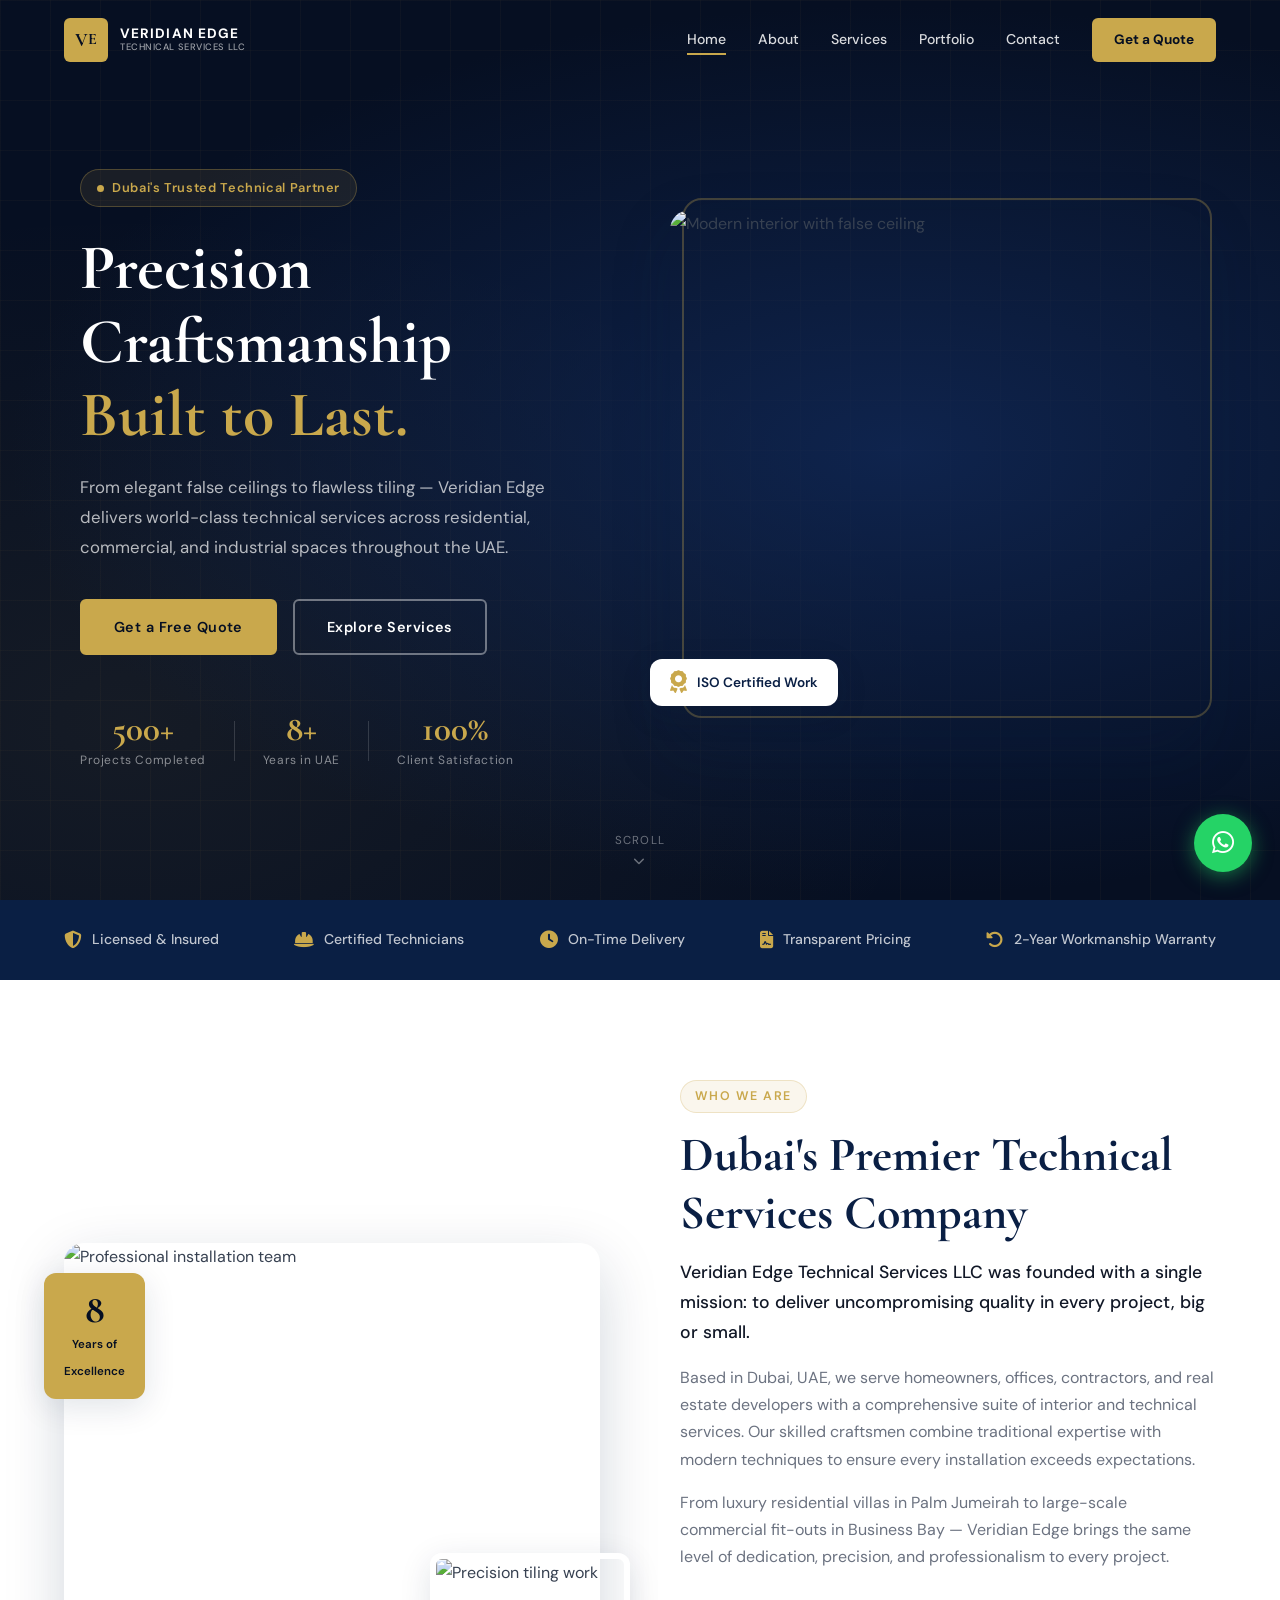
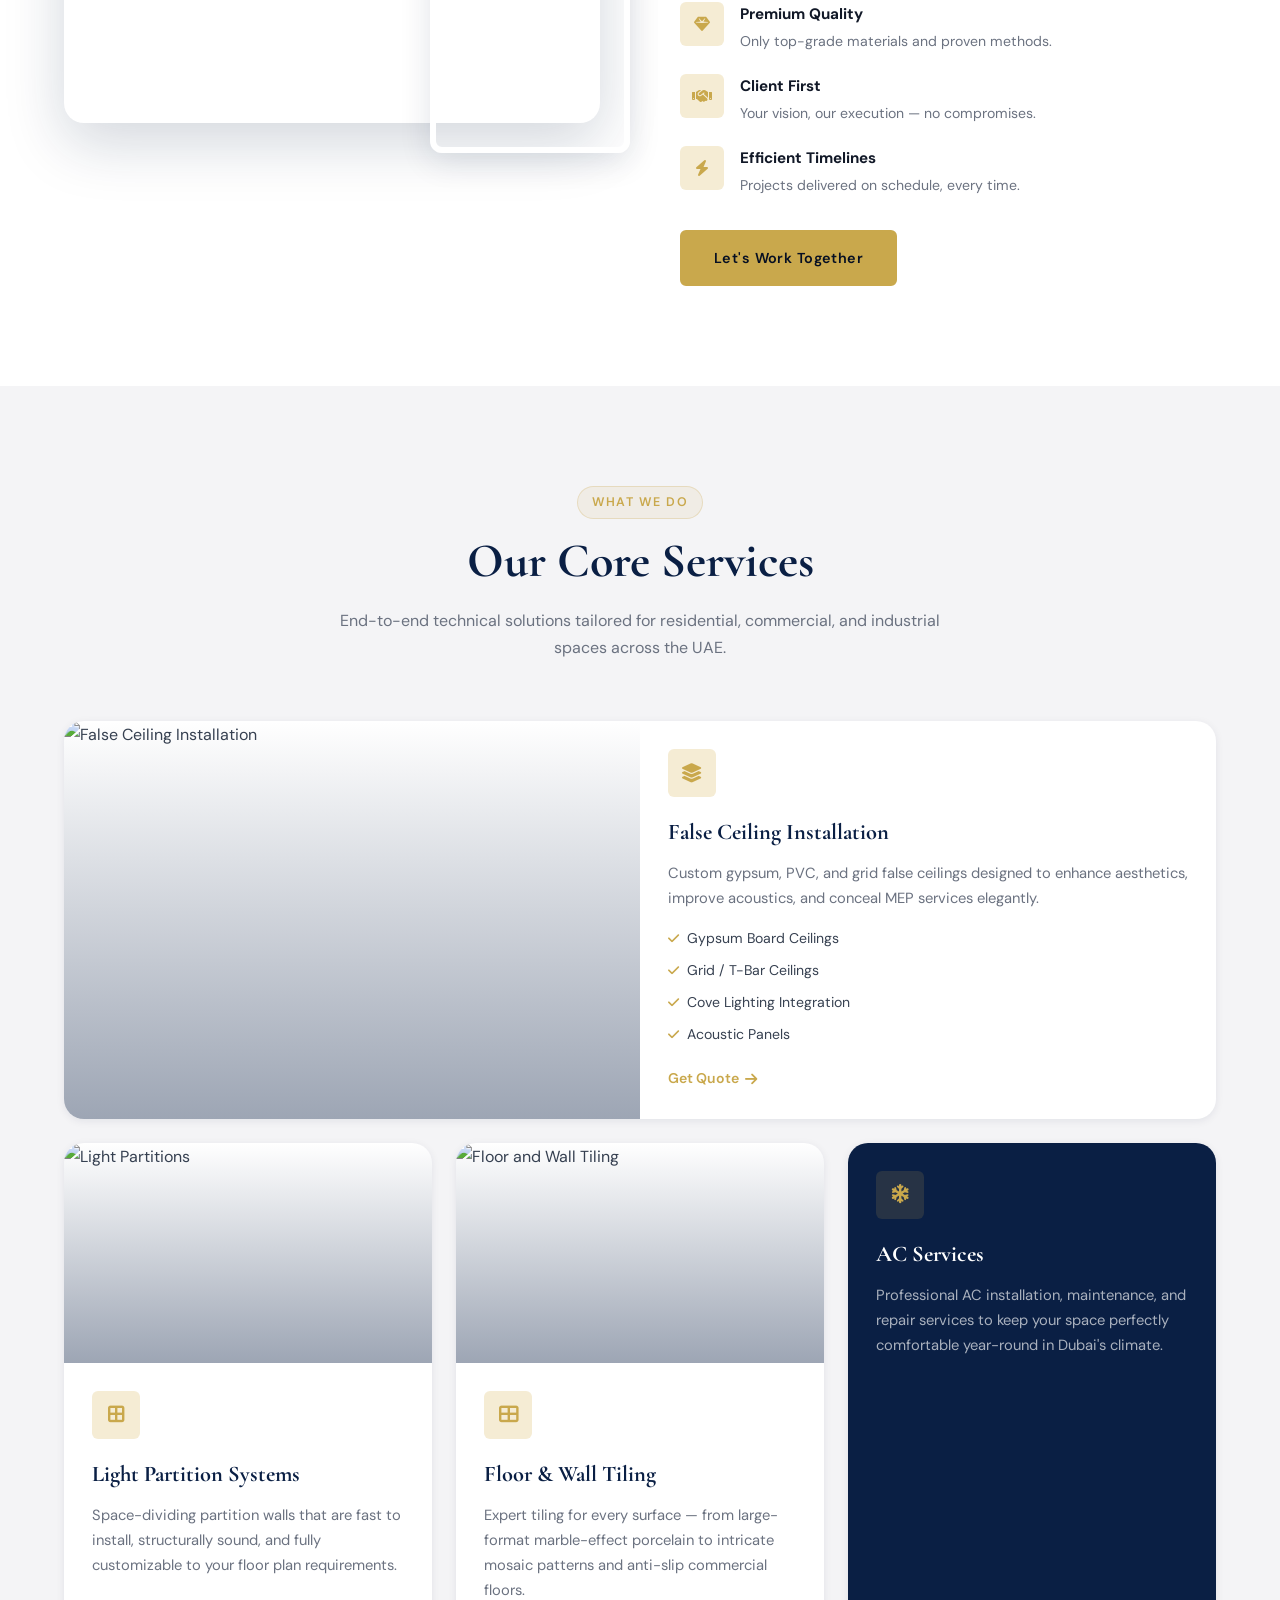
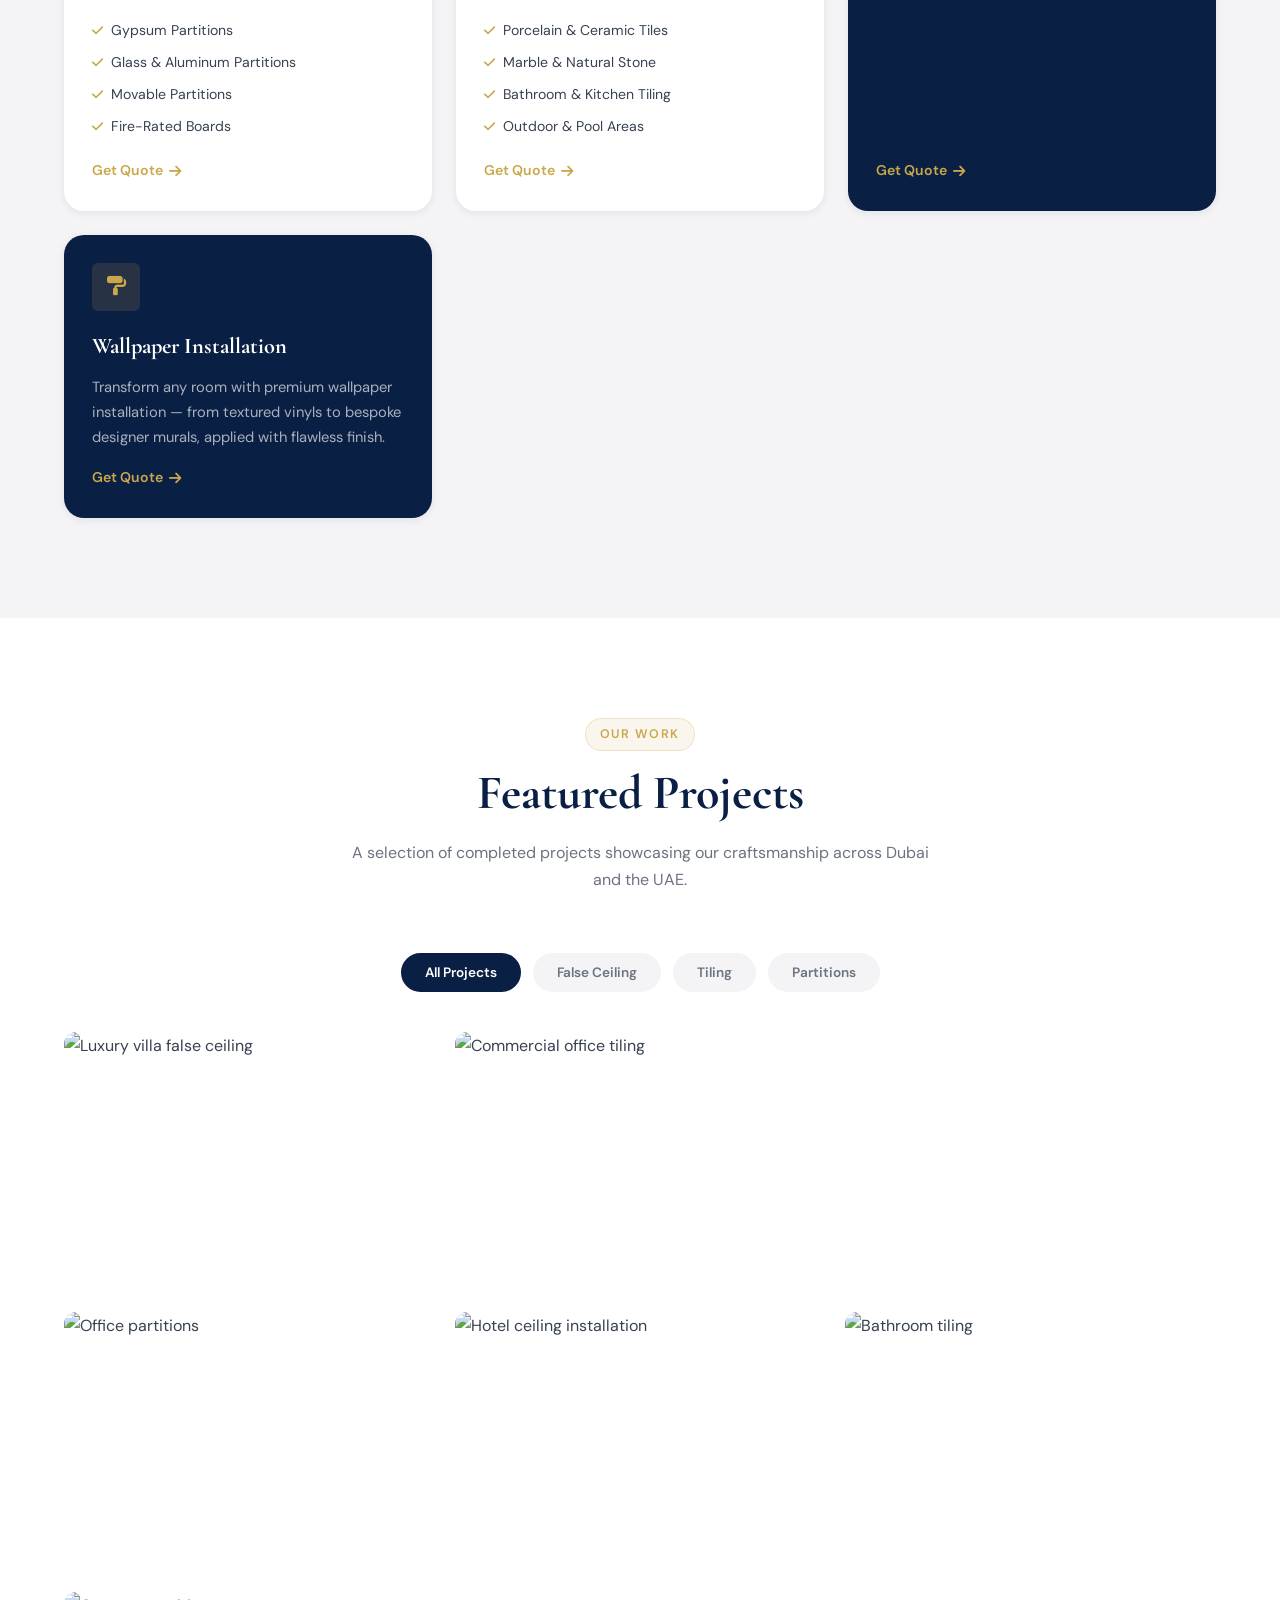
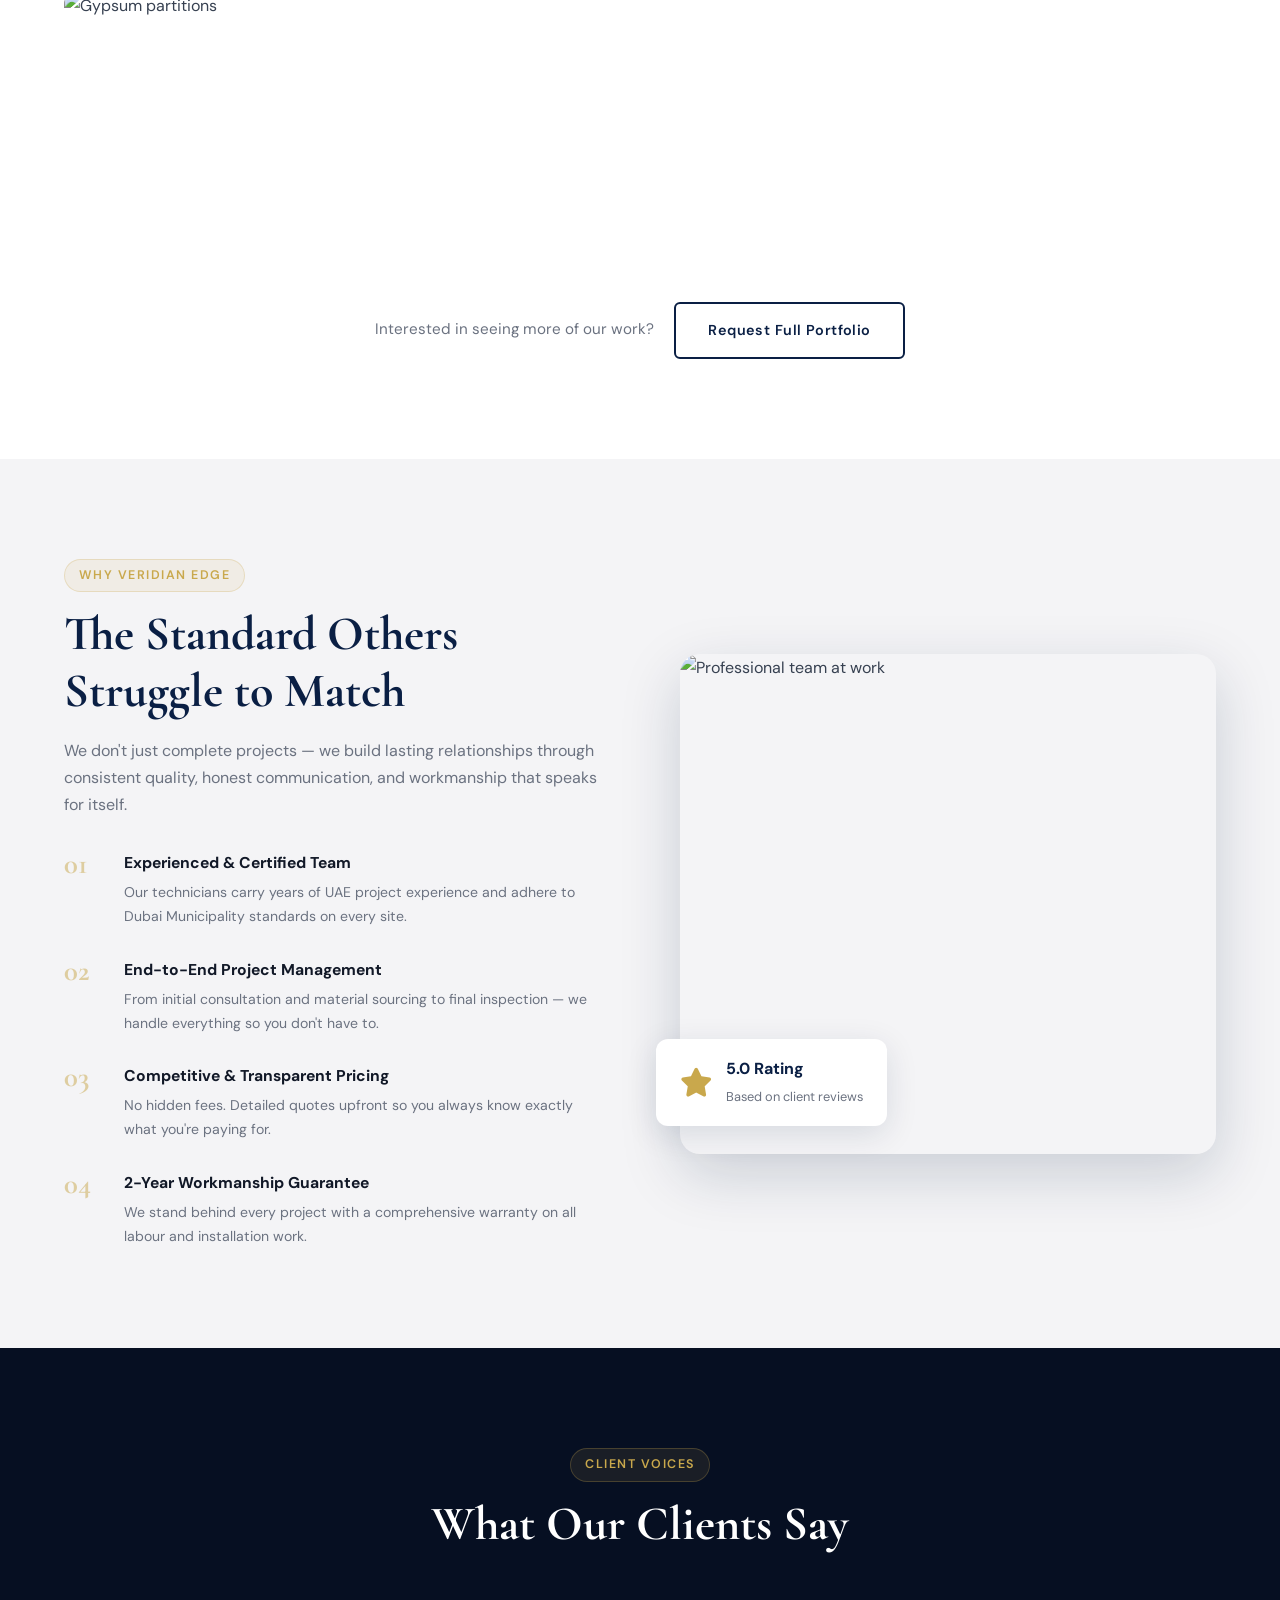
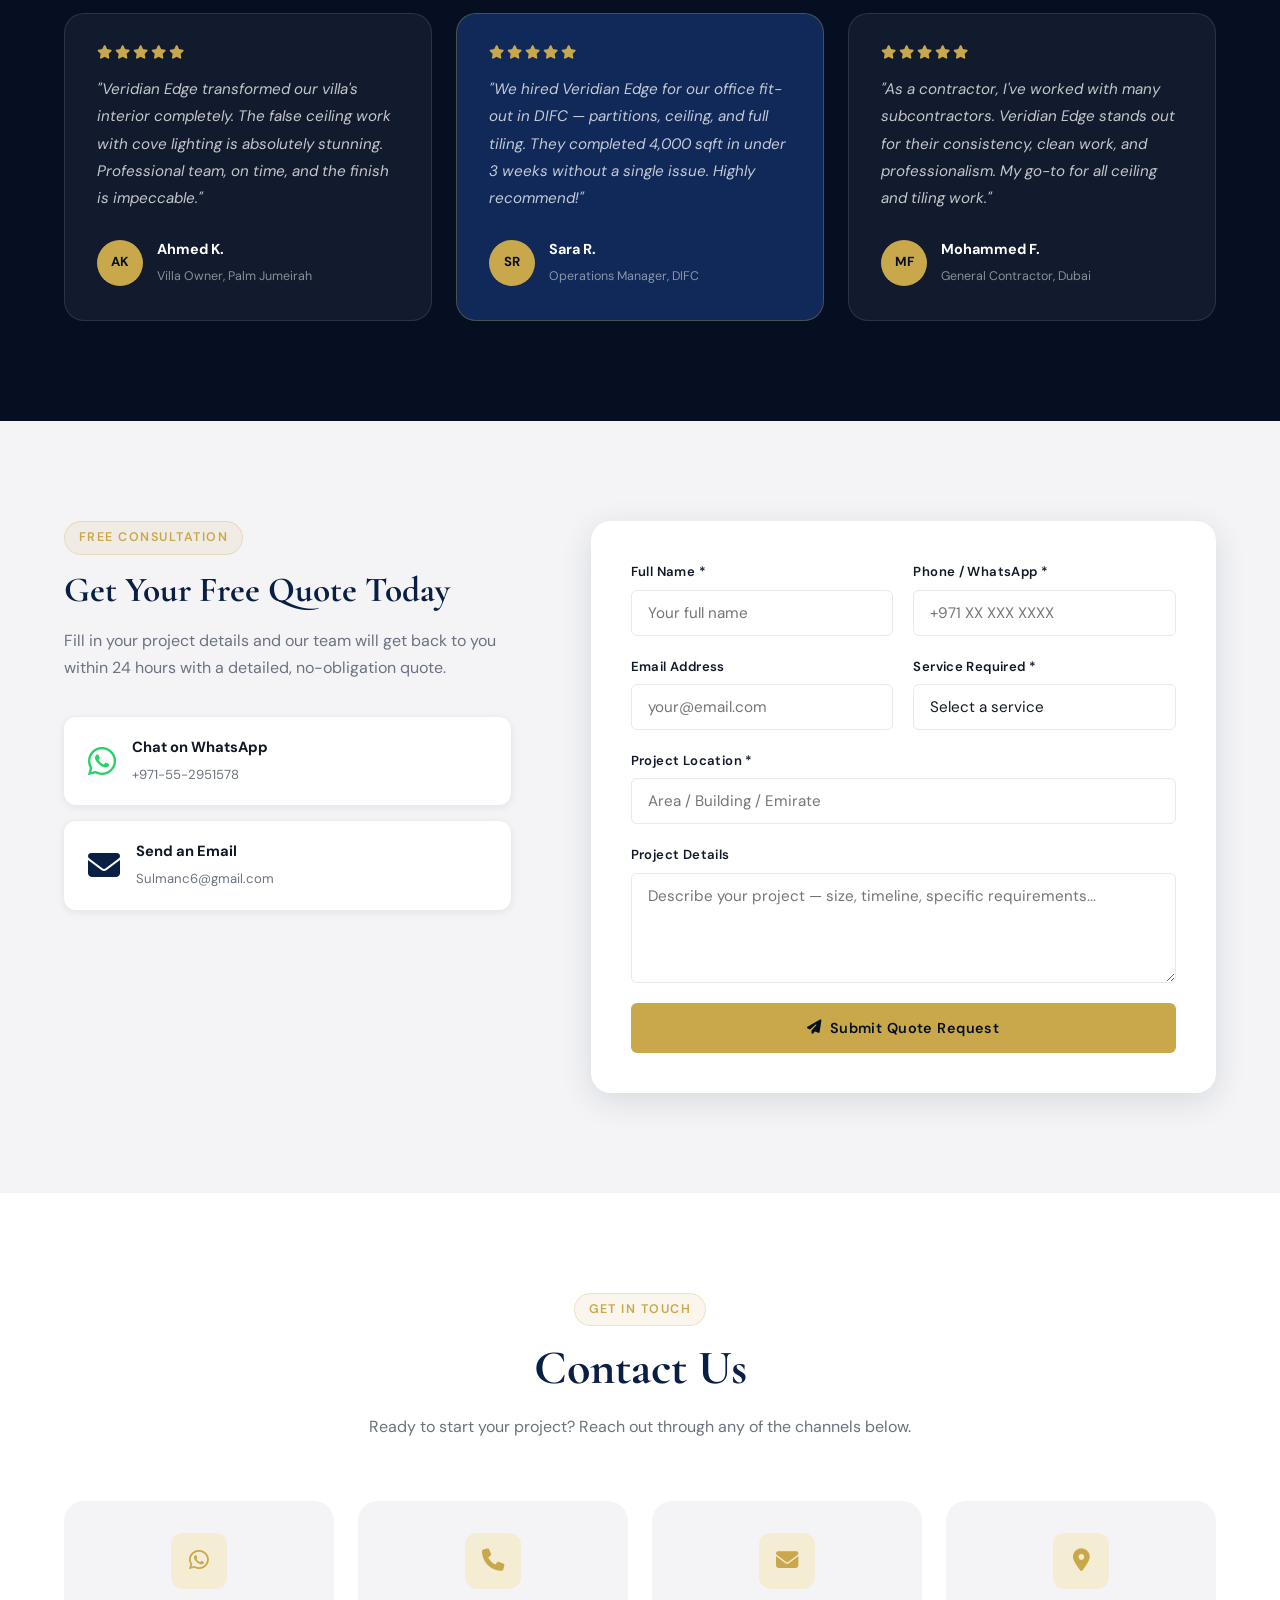
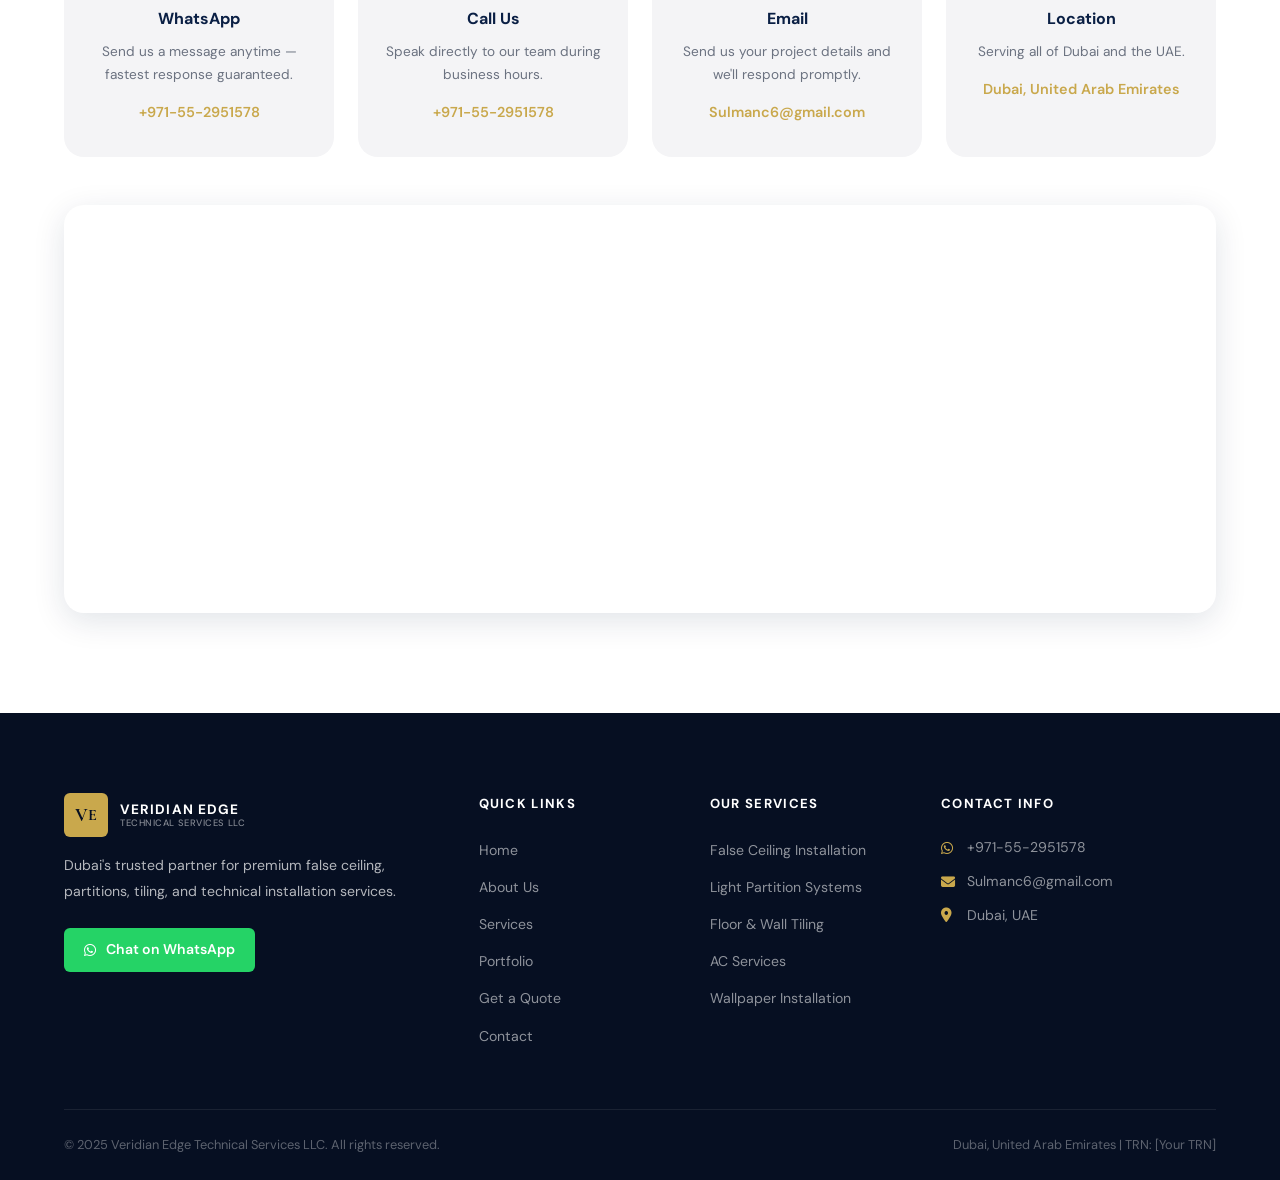
==== index.html @ e82ce611 "Add files via upload" ====
<!DOCTYPE html>
<html lang="en">
<head>
  <meta charset="UTF-8" />
  <meta name="viewport" content="width=device-width, initial-scale=1.0" />
  <meta name="description" content="Veridian Edge Technical Services LLC – Dubai's premier provider of false ceiling, light partitions, floor & wall tiling, AC, and wallpaper installation services." />
  <meta name="keywords" content="false ceiling Dubai, tiling works Dubai, partition installation UAE, technical services Dubai, interior fit-out Dubai" />
  <meta name="author" content="Veridian Edge Technical Services LLC" />
  <meta property="og:title" content="Veridian Edge Technical Services LLC – Dubai, UAE" />
  <meta property="og:description" content="Trusted technical services in Dubai – False Ceiling, Tiling, Partitions & More." />
  <meta property="og:type" content="website" />
  <meta property="og:url" content="https://veridianedgellc.com" />
  <title>Veridian Edge Technical Services LLC | Dubai, UAE</title>
  <link rel="stylesheet" href="style.css" />
  <link rel="preconnect" href="https://fonts.googleapis.com" />
  <link rel="preconnect" href="https://fonts.gstatic.com" crossorigin />
  <link href="https://fonts.googleapis.com/css2?family=Cormorant+Garamond:wght@400;500;600;700&family=DM+Sans:wght@300;400;500;600&display=swap" rel="stylesheet" />
  <link rel="stylesheet" href="https://cdnjs.cloudflare.com/ajax/libs/font-awesome/6.5.0/css/all.min.css" />
</head>
<body>

  <!-- ===== NAVIGATION ===== -->
  <header class="navbar" id="navbar">
    <div class="nav-container">
      <a href="#home" class="logo">
        <div class="logo-mark">
          <span class="logo-v">V</span><span class="logo-e">E</span>
        </div>
        <div class="logo-text">
          <span class="logo-name">VERIDIAN EDGE</span>
          <span class="logo-sub">TECHNICAL SERVICES LLC</span>
        </div>
      </a>
      <nav class="nav-links" id="navLinks">
        <a href="#home" class="nav-link active">Home</a>
        <a href="#about" class="nav-link">About</a>
        <a href="#services" class="nav-link">Services</a>
        <a href="#portfolio" class="nav-link">Portfolio</a>
        <a href="#contact" class="nav-link">Contact</a>
        <a href="#quote" class="nav-cta">Get a Quote</a>
      </nav>
      <button class="hamburger" id="hamburger" aria-label="Toggle menu">
        <span></span><span></span><span></span>
      </button>
    </div>
  </header>

  <!-- ===== HERO ===== -->
  <section class="hero" id="home">
    <div class="hero-bg">
      <div class="hero-grid"></div>
      <div class="hero-gradient"></div>
    </div>
    <div class="hero-content">
      <div class="hero-badge">
        <span class="badge-dot"></span>
        Dubai's Trusted Technical Partner
      </div>
      <h1 class="hero-title">
        Precision Craftsmanship<br />
        <span class="hero-accent">Built to Last.</span>
      </h1>
      <p class="hero-desc">
        From elegant false ceilings to flawless tiling — Veridian Edge delivers
        world-class technical services across residential, commercial, and
        industrial spaces throughout the UAE.
      </p>
      <div class="hero-actions">
        <a href="#quote" class="btn btn-primary">Get a Free Quote</a>
        <a href="#services" class="btn btn-outline">Explore Services</a>
      </div>
      <div class="hero-stats">
        <div class="stat">
          <span class="stat-number">500+</span>
          <span class="stat-label">Projects Completed</span>
        </div>
        <div class="stat-divider"></div>
        <div class="stat">
          <span class="stat-number">8+</span>
          <span class="stat-label">Years in UAE</span>
        </div>
        <div class="stat-divider"></div>
        <div class="stat">
          <span class="stat-number">100%</span>
          <span class="stat-label">Client Satisfaction</span>
        </div>
      </div>
    </div>
    <div class="hero-visual">
      <div class="hero-image-frame">
        <img src="https://images.unsplash.com/photo-1600607687920-4e2a09cf159d?w=800&q=80" alt="Modern interior with false ceiling" class="hero-img" />
        <div class="hero-img-badge">
          <i class="fas fa-award"></i>
          <span>ISO Certified Work</span>
        </div>
      </div>
    </div>
    <a href="#about" class="scroll-indicator">
      <span>Scroll</span>
      <i class="fas fa-chevron-down"></i>
    </a>
  </section>

  <!-- ===== TRUST BAR ===== -->
  <section class="trust-bar">
    <div class="container">
      <div class="trust-items">
        <div class="trust-item">
          <i class="fas fa-shield-halved"></i>
          <span>Licensed & Insured</span>
        </div>
        <div class="trust-item">
          <i class="fas fa-hard-hat"></i>
          <span>Certified Technicians</span>
        </div>
        <div class="trust-item">
          <i class="fas fa-clock"></i>
          <span>On-Time Delivery</span>
        </div>
        <div class="trust-item">
          <i class="fas fa-file-contract"></i>
          <span>Transparent Pricing</span>
        </div>
        <div class="trust-item">
          <i class="fas fa-rotate-left"></i>
          <span>2-Year Workmanship Warranty</span>
        </div>
      </div>
    </div>
  </section>

  <!-- ===== ABOUT ===== -->
  <section class="about section" id="about">
    <div class="container">
      <div class="about-grid">
        <div class="about-images">
          <div class="about-img-main">
            <img src="https://images.unsplash.com/photo-1581094794329-c8112a89af12?w=700&q=80" alt="Professional installation team" />
          </div>
          <div class="about-img-secondary">
            <img src="https://images.unsplash.com/photo-1556909114-f6e7ad7d3136?w=400&q=80" alt="Precision tiling work" />
          </div>
          <div class="about-experience-badge">
            <span class="exp-number">8</span>
            <span class="exp-text">Years of<br/>Excellence</span>
          </div>
        </div>
        <div class="about-content">
          <div class="section-tag">Who We Are</div>
          <h2 class="section-title">Dubai's Premier Technical Services Company</h2>
          <p class="about-lead">
            Veridian Edge Technical Services LLC was founded with a single mission: to deliver
            uncompromising quality in every project, big or small.
          </p>
          <p class="about-body">
            Based in Dubai, UAE, we serve homeowners, offices, contractors, and real estate
            developers with a comprehensive suite of interior and technical services. Our skilled
            craftsmen combine traditional expertise with modern techniques to ensure every
            installation exceeds expectations.
          </p>
          <p class="about-body">
            From luxury residential villas in Palm Jumeirah to large-scale commercial fit-outs
            in Business Bay — Veridian Edge brings the same level of dedication, precision,
            and professionalism to every project.
          </p>
          <div class="about-values">
            <div class="value-item">
              <div class="value-icon"><i class="fas fa-gem"></i></div>
              <div>
                <strong>Premium Quality</strong>
                <p>Only top-grade materials and proven methods.</p>
              </div>
            </div>
            <div class="value-item">
              <div class="value-icon"><i class="fas fa-handshake"></i></div>
              <div>
                <strong>Client First</strong>
                <p>Your vision, our execution — no compromises.</p>
              </div>
            </div>
            <div class="value-item">
              <div class="value-icon"><i class="fas fa-bolt"></i></div>
              <div>
                <strong>Efficient Timelines</strong>
                <p>Projects delivered on schedule, every time.</p>
              </div>
            </div>
          </div>
          <a href="#contact" class="btn btn-primary">Let's Work Together</a>
        </div>
      </div>
    </div>
  </section>

  <!-- ===== SERVICES ===== -->
  <section class="services section" id="services">
    <div class="container">
      <div class="section-header">
        <div class="section-tag">What We Do</div>
        <h2 class="section-title">Our Core Services</h2>
        <p class="section-sub">End-to-end technical solutions tailored for residential, commercial, and industrial spaces across the UAE.</p>
      </div>
      <div class="services-grid">

        <div class="service-card service-card--featured">
          <div class="service-img">
            <img src="https://images.unsplash.com/photo-1631049307264-da0ec9d70304?w=600&q=80" alt="False Ceiling Installation" />
            <div class="service-overlay"></div>
          </div>
          <div class="service-body">
            <div class="service-icon"><i class="fas fa-layer-group"></i></div>
            <h3>False Ceiling Installation</h3>
            <p>Custom gypsum, PVC, and grid false ceilings designed to enhance aesthetics, improve acoustics, and conceal MEP services elegantly.</p>
            <ul class="service-features">
              <li><i class="fas fa-check"></i> Gypsum Board Ceilings</li>
              <li><i class="fas fa-check"></i> Grid / T-Bar Ceilings</li>
              <li><i class="fas fa-check"></i> Cove Lighting Integration</li>
              <li><i class="fas fa-check"></i> Acoustic Panels</li>
            </ul>
            <a href="#quote" class="service-link">Get Quote <i class="fas fa-arrow-right"></i></a>
          </div>
        </div>

        <div class="service-card">
          <div class="service-img">
            <img src="https://images.unsplash.com/photo-1558618666-fcd25c85cd64?w=600&q=80" alt="Light Partitions" />
            <div class="service-overlay"></div>
          </div>
          <div class="service-body">
            <div class="service-icon"><i class="fas fa-border-all"></i></div>
            <h3>Light Partition Systems</h3>
            <p>Space-dividing partition walls that are fast to install, structurally sound, and fully customizable to your floor plan requirements.</p>
            <ul class="service-features">
              <li><i class="fas fa-check"></i> Gypsum Partitions</li>
              <li><i class="fas fa-check"></i> Glass & Aluminum Partitions</li>
              <li><i class="fas fa-check"></i> Movable Partitions</li>
              <li><i class="fas fa-check"></i> Fire-Rated Boards</li>
            </ul>
            <a href="#quote" class="service-link">Get Quote <i class="fas fa-arrow-right"></i></a>
          </div>
        </div>

        <div class="service-card">
          <div class="service-img">
            <img src="https://images.unsplash.com/photo-1584622650111-993a426fbf0a?w=600&q=80" alt="Floor and Wall Tiling" />
            <div class="service-overlay"></div>
          </div>
          <div class="service-body">
            <div class="service-icon"><i class="fas fa-th-large"></i></div>
            <h3>Floor & Wall Tiling</h3>
            <p>Expert tiling for every surface — from large-format marble-effect porcelain to intricate mosaic patterns and anti-slip commercial floors.</p>
            <ul class="service-features">
              <li><i class="fas fa-check"></i> Porcelain & Ceramic Tiles</li>
              <li><i class="fas fa-check"></i> Marble & Natural Stone</li>
              <li><i class="fas fa-check"></i> Bathroom & Kitchen Tiling</li>
              <li><i class="fas fa-check"></i> Outdoor & Pool Areas</li>
            </ul>
            <a href="#quote" class="service-link">Get Quote <i class="fas fa-arrow-right"></i></a>
          </div>
        </div>

        <div class="service-card service-card--secondary">
          <div class="service-body service-body--compact">
            <div class="service-icon"><i class="fas fa-snowflake"></i></div>
            <h3>AC Services</h3>
            <p>Professional AC installation, maintenance, and repair services to keep your space perfectly comfortable year-round in Dubai's climate.</p>
            <a href="#quote" class="service-link">Get Quote <i class="fas fa-arrow-right"></i></a>
          </div>
        </div>

        <div class="service-card service-card--secondary">
          <div class="service-body service-body--compact">
            <div class="service-icon"><i class="fas fa-paint-roller"></i></div>
            <h3>Wallpaper Installation</h3>
            <p>Transform any room with premium wallpaper installation — from textured vinyls to bespoke designer murals, applied with flawless finish.</p>
            <a href="#quote" class="service-link">Get Quote <i class="fas fa-arrow-right"></i></a>
          </div>
        </div>

      </div>
    </div>
  </section>

  <!-- ===== PORTFOLIO ===== -->
  <section class="portfolio section" id="portfolio">
    <div class="container">
      <div class="section-header">
        <div class="section-tag">Our Work</div>
        <h2 class="section-title">Featured Projects</h2>
        <p class="section-sub">A selection of completed projects showcasing our craftsmanship across Dubai and the UAE.</p>
      </div>
      <div class="portfolio-filter">
        <button class="filter-btn active" data-filter="all">All Projects</button>
        <button class="filter-btn" data-filter="ceiling">False Ceiling</button>
        <button class="filter-btn" data-filter="tiling">Tiling</button>
        <button class="filter-btn" data-filter="partition">Partitions</button>
      </div>
      <div class="portfolio-grid" id="portfolioGrid">
        <div class="portfolio-item" data-category="ceiling">
          <img src="https://images.unsplash.com/photo-1600210492493-0946911123ea?w=600&q=80" alt="Luxury villa false ceiling" />
          <div class="portfolio-overlay">
            <div class="portfolio-info">
              <span class="portfolio-tag">False Ceiling</span>
              <h4>Luxury Villa – Palm Jumeirah</h4>
              <p>Cove lighting gypsum ceiling with LED integration</p>
            </div>
          </div>
        </div>
        <div class="portfolio-item portfolio-item--wide" data-category="tiling">
          <img src="https://images.unsplash.com/photo-1556909114-f6e7ad7d3136?w=800&q=80" alt="Commercial office tiling" />
          <div class="portfolio-overlay">
            <div class="portfolio-info">
              <span class="portfolio-tag">Floor Tiling</span>
              <h4>Corporate HQ – Business Bay</h4>
              <p>Large-format porcelain floor installation, 3,200 sqft</p>
            </div>
          </div>
        </div>
        <div class="portfolio-item" data-category="partition">
          <img src="https://images.unsplash.com/photo-1497366216548-37526070297c?w=600&q=80" alt="Office partitions" />
          <div class="portfolio-overlay">
            <div class="portfolio-info">
              <span class="portfolio-tag">Partitions</span>
              <h4>Open Plan Office – DIFC</h4>
              <p>Glass & aluminum modular partition system</p>
            </div>
          </div>
        </div>
        <div class="portfolio-item" data-category="ceiling">
          <img src="https://images.unsplash.com/photo-1560448204-603b3fc33ddc?w=600&q=80" alt="Hotel ceiling installation" />
          <div class="portfolio-overlay">
            <div class="portfolio-info">
              <span class="portfolio-tag">False Ceiling</span>
              <h4>Boutique Hotel – Downtown Dubai</h4>
              <p>Suspended grid ceiling with recessed lighting</p>
            </div>
          </div>
        </div>
        <div class="portfolio-item" data-category="tiling">
          <img src="https://images.unsplash.com/photo-1552321554-5fefe8c9ef14?w=600&q=80" alt="Bathroom tiling" />
          <div class="portfolio-overlay">
            <div class="portfolio-info">
              <span class="portfolio-tag">Wall Tiling</span>
              <h4>Master Bathroom – Jumeirah</h4>
              <p>Italian marble-effect wall and floor tiles</p>
            </div>
          </div>
        </div>
        <div class="portfolio-item" data-category="partition">
          <img src="https://images.unsplash.com/photo-1524758631624-e2822e304c36?w=600&q=80" alt="Gypsum partitions" />
          <div class="portfolio-overlay">
            <div class="portfolio-info">
              <span class="portfolio-tag">Partitions</span>
              <h4>Medical Center – Deira</h4>
              <p>Fire-rated gypsum partition rooms</p>
            </div>
          </div>
        </div>
      </div>
      <div class="portfolio-cta">
        <p>Interested in seeing more of our work?</p>
        <a href="#contact" class="btn btn-outline">Request Full Portfolio</a>
      </div>
    </div>
  </section>

  <!-- ===== WHY CHOOSE US ===== -->
  <section class="why-us section">
    <div class="container">
      <div class="why-us-inner">
        <div class="why-us-content">
          <div class="section-tag">Why Veridian Edge</div>
          <h2 class="section-title">The Standard Others<br/>Struggle to Match</h2>
          <p>We don't just complete projects — we build lasting relationships through consistent quality, honest communication, and workmanship that speaks for itself.</p>
          <div class="why-list">
            <div class="why-item">
              <div class="why-num">01</div>
              <div>
                <h4>Experienced & Certified Team</h4>
                <p>Our technicians carry years of UAE project experience and adhere to Dubai Municipality standards on every site.</p>
              </div>
            </div>
            <div class="why-item">
              <div class="why-num">02</div>
              <div>
                <h4>End-to-End Project Management</h4>
                <p>From initial consultation and material sourcing to final inspection — we handle everything so you don't have to.</p>
              </div>
            </div>
            <div class="why-item">
              <div class="why-num">03</div>
              <div>
                <h4>Competitive & Transparent Pricing</h4>
                <p>No hidden fees. Detailed quotes upfront so you always know exactly what you're paying for.</p>
              </div>
            </div>
            <div class="why-item">
              <div class="why-num">04</div>
              <div>
                <h4>2-Year Workmanship Guarantee</h4>
                <p>We stand behind every project with a comprehensive warranty on all labour and installation work.</p>
              </div>
            </div>
          </div>
        </div>
        <div class="why-us-visual">
          <img src="https://images.unsplash.com/photo-1504307651254-35680f356dfd?w=700&q=80" alt="Professional team at work" />
          <div class="why-us-card">
            <i class="fas fa-star"></i>
            <div>
              <strong>5.0 Rating</strong>
              <span>Based on client reviews</span>
            </div>
          </div>
        </div>
      </div>
    </div>
  </section>

  <!-- ===== TESTIMONIALS ===== -->
  <section class="testimonials section">
    <div class="container">
      <div class="section-header">
        <div class="section-tag">Client Voices</div>
        <h2 class="section-title">What Our Clients Say</h2>
      </div>
      <div class="testimonials-grid">
        <div class="testimonial-card">
          <div class="testimonial-stars">
            <i class="fas fa-star"></i><i class="fas fa-star"></i><i class="fas fa-star"></i><i class="fas fa-star"></i><i class="fas fa-star"></i>
          </div>
          <p>"Veridian Edge transformed our villa's interior completely. The false ceiling work with cove lighting is absolutely stunning. Professional team, on time, and the finish is impeccable."</p>
          <div class="testimonial-author">
            <div class="author-avatar">AK</div>
            <div>
              <strong>Ahmed K.</strong>
              <span>Villa Owner, Palm Jumeirah</span>
            </div>
          </div>
        </div>
        <div class="testimonial-card testimonial-card--featured">
          <div class="testimonial-stars">
            <i class="fas fa-star"></i><i class="fas fa-star"></i><i class="fas fa-star"></i><i class="fas fa-star"></i><i class="fas fa-star"></i>
          </div>
          <p>"We hired Veridian Edge for our office fit-out in DIFC — partitions, ceiling, and full tiling. They completed 4,000 sqft in under 3 weeks without a single issue. Highly recommend!"</p>
          <div class="testimonial-author">
            <div class="author-avatar">SR</div>
            <div>
              <strong>Sara R.</strong>
              <span>Operations Manager, DIFC</span>
            </div>
          </div>
        </div>
        <div class="testimonial-card">
          <div class="testimonial-stars">
            <i class="fas fa-star"></i><i class="fas fa-star"></i><i class="fas fa-star"></i><i class="fas fa-star"></i><i class="fas fa-star"></i>
          </div>
          <p>"As a contractor, I've worked with many subcontractors. Veridian Edge stands out for their consistency, clean work, and professionalism. My go-to for all ceiling and tiling work."</p>
          <div class="testimonial-author">
            <div class="author-avatar">MF</div>
            <div>
              <strong>Mohammed F.</strong>
              <span>General Contractor, Dubai</span>
            </div>
          </div>
        </div>
      </div>
    </div>
  </section>

  <!-- ===== GET A QUOTE ===== -->
  <section class="quote-section section" id="quote">
    <div class="container">
      <div class="quote-inner">
        <div class="quote-content">
          <div class="section-tag">Free Consultation</div>
          <h2 class="section-title">Get Your Free Quote Today</h2>
          <p>Fill in your project details and our team will get back to you within 24 hours with a detailed, no-obligation quote.</p>
          <div class="quote-contact-options">
            <a href="https://wa.me/971552951578" target="_blank" class="whatsapp-cta">
              <i class="fab fa-whatsapp"></i>
              <div>
                <strong>Chat on WhatsApp</strong>
                <span>+971-55-2951578</span>
              </div>
            </a>
            <a href="mailto:Sulmanc6@gmail.com" class="email-cta">
              <i class="fas fa-envelope"></i>
              <div>
                <strong>Send an Email</strong>
                <span>Sulmanc6@gmail.com</span>
              </div>
            </a>
          </div>
        </div>
        <div class="quote-form-wrap">
          <form class="quote-form" id="quoteForm" onsubmit="submitForm(event)">
            <div class="form-row">
              <div class="form-group">
                <label for="fname">Full Name *</label>
                <input type="text" id="fname" name="name" placeholder="Your full name" required />
              </div>
              <div class="form-group">
                <label for="fphone">Phone / WhatsApp *</label>
                <input type="tel" id="fphone" name="phone" placeholder="+971 XX XXX XXXX" required />
              </div>
            </div>
            <div class="form-row">
              <div class="form-group">
                <label for="femail">Email Address</label>
                <input type="email" id="femail" name="email" placeholder="your@email.com" />
              </div>
              <div class="form-group">
                <label for="fservice">Service Required *</label>
                <select id="fservice" name="service" required>
                  <option value="" disabled selected>Select a service</option>
                  <option>False Ceiling Installation</option>
                  <option>Light Partition Systems</option>
                  <option>Floor & Wall Tiling</option>
                  <option>AC Services</option>
                  <option>Wallpaper Installation</option>
                  <option>Multiple Services</option>
                </select>
              </div>
            </div>
            <div class="form-group">
              <label for="flocation">Project Location *</label>
              <input type="text" id="flocation" name="location" placeholder="Area / Building / Emirate" required />
            </div>
            <div class="form-group">
              <label for="fmessage">Project Details</label>
              <textarea id="fmessage" name="message" rows="4" placeholder="Describe your project — size, timeline, specific requirements..."></textarea>
            </div>
            <button type="submit" class="btn btn-primary btn-full">
              <i class="fas fa-paper-plane"></i> Submit Quote Request
            </button>
            <div id="formSuccess" class="form-success" style="display:none;">
              <i class="fas fa-circle-check"></i> Thank you! We'll contact you within 24 hours.
            </div>
          </form>
        </div>
      </div>
    </div>
  </section>

  <!-- ===== CONTACT ===== -->
  <section class="contact section" id="contact">
    <div class="container">
      <div class="section-header">
        <div class="section-tag">Get In Touch</div>
        <h2 class="section-title">Contact Us</h2>
        <p class="section-sub">Ready to start your project? Reach out through any of the channels below.</p>
      </div>
      <div class="contact-grid">
        <div class="contact-card">
          <div class="contact-icon"><i class="fab fa-whatsapp"></i></div>
          <h4>WhatsApp</h4>
          <p>Send us a message anytime — fastest response guaranteed.</p>
          <a href="https://wa.me/971552951578" target="_blank" class="contact-link">+971-55-2951578</a>
        </div>
        <div class="contact-card">
          <div class="contact-icon"><i class="fas fa-phone"></i></div>
          <h4>Call Us</h4>
          <p>Speak directly to our team during business hours.</p>
          <a href="tel:+971552951578" class="contact-link">+971-55-2951578</a>
        </div>
        <div class="contact-card">
          <div class="contact-icon"><i class="fas fa-envelope"></i></div>
          <h4>Email</h4>
          <p>Send us your project details and we'll respond promptly.</p>
          <a href="mailto:Sulmanc6@gmail.com" class="contact-link">Sulmanc6@gmail.com</a>
        </div>
        <div class="contact-card">
          <div class="contact-icon"><i class="fas fa-location-dot"></i></div>
          <h4>Location</h4>
          <p>Serving all of Dubai and the UAE.</p>
          <span class="contact-link">Dubai, United Arab Emirates</span>
        </div>
      </div>
      <div class="map-container">
        <iframe
          src="https://www.google.com/maps/embed?pb=!1m18!1m12!1m3!1d462560.30188737885!2d54.89776255548584!3d25.07575920248363!2m3!1f0!2f0!3f0!3m2!1i1024!2i768!4f13.1!3m3!1m2!1s0x3e5f43496ad9c645%3A0xbde66e5084295162!2sDubai%20-%20United%20Arab%20Emirates!5e0!3m2!1sen!2sae!4v1710000000000!5m2!1sen!2sae"
          width="100%" height="400" style="border:0;" allowfullscreen="" loading="lazy"
          referrerpolicy="no-referrer-when-downgrade" title="Dubai UAE Map">
        </iframe>
      </div>
    </div>
  </section>

  <!-- ===== FOOTER ===== -->
  <footer class="footer">
    <div class="container">
      <div class="footer-grid">
        <div class="footer-brand">
          <a href="#home" class="logo logo--footer">
            <div class="logo-mark">
              <span class="logo-v">V</span><span class="logo-e">E</span>
            </div>
            <div class="logo-text">
              <span class="logo-name">VERIDIAN EDGE</span>
              <span class="logo-sub">TECHNICAL SERVICES LLC</span>
            </div>
          </a>
          <p>Dubai's trusted partner for premium false ceiling, partitions, tiling, and technical installation services.</p>
          <a href="https://wa.me/971552951578" target="_blank" class="footer-whatsapp">
            <i class="fab fa-whatsapp"></i> Chat on WhatsApp
          </a>
        </div>
        <div class="footer-col">
          <h5>Quick Links</h5>
          <ul>
            <li><a href="#home">Home</a></li>
            <li><a href="#about">About Us</a></li>
            <li><a href="#services">Services</a></li>
            <li><a href="#portfolio">Portfolio</a></li>
            <li><a href="#quote">Get a Quote</a></li>
            <li><a href="#contact">Contact</a></li>
          </ul>
        </div>
        <div class="footer-col">
          <h5>Our Services</h5>
          <ul>
            <li><a href="#services">False Ceiling Installation</a></li>
            <li><a href="#services">Light Partition Systems</a></li>
            <li><a href="#services">Floor & Wall Tiling</a></li>
            <li><a href="#services">AC Services</a></li>
            <li><a href="#services">Wallpaper Installation</a></li>
          </ul>
        </div>
        <div class="footer-col">
          <h5>Contact Info</h5>
          <ul class="footer-contact">
            <li><i class="fab fa-whatsapp"></i> <a href="https://wa.me/971552951578">+971-55-2951578</a></li>
            <li><i class="fas fa-envelope"></i> <a href="mailto:Sulmanc6@gmail.com">Sulmanc6@gmail.com</a></li>
            <li><i class="fas fa-location-dot"></i> Dubai, UAE</li>
          </ul>
        </div>
      </div>
      <div class="footer-bottom">
        <p>&copy; 2025 Veridian Edge Technical Services LLC. All rights reserved.</p>
        <p>Dubai, United Arab Emirates | TRN: [Your TRN]</p>
      </div>
    </div>
  </footer>

  <!-- ===== WHATSAPP FLOAT ===== -->
  <a href="https://wa.me/971552951578" target="_blank" class="whatsapp-float" aria-label="Chat on WhatsApp">
    <i class="fab fa-whatsapp"></i>
    <span class="whatsapp-tooltip">Chat with us!</span>
  </a>

  <!-- ===== BACK TO TOP ===== -->
  <button class="back-to-top" id="backToTop" aria-label="Back to top">
    <i class="fas fa-chevron-up"></i>
  </button>

  <script src="script.js"></script>
</body>
</html>
---- style.css ----
/* ============================================================
   VERIDIAN EDGE TECHNICAL SERVICES LLC
   Style Sheet — Modern Corporate, Navy + Gold, Dubai UAE
   ============================================================ */

/* ===== CSS VARIABLES ===== */
:root {
  --navy:        #0A1F44;
  --navy-deep:   #060f22;
  --navy-mid:    #112958;
  --gold:        #C9A84C;
  --gold-light:  #e2c06e;
  --gold-pale:   #f5ecd4;
  --white:       #FFFFFF;
  --grey-light:  #F4F4F6;
  --grey-mid:    #E8E8EE;
  --grey-text:   #6B7280;
  --body-text:   #374151;
  --dark-text:   #111827;
  --shadow-sm:   0 2px 8px rgba(10,31,68,0.08);
  --shadow-md:   0 8px 32px rgba(10,31,68,0.12);
  --shadow-lg:   0 20px 60px rgba(10,31,68,0.18);
  --radius-sm:   6px;
  --radius-md:   12px;
  --radius-lg:   20px;
  --transition:  0.3s ease;
  --font-display: 'Cormorant Garamond', Georgia, serif;
  --font-body:   'DM Sans', system-ui, sans-serif;
}

/* ===== RESET & BASE ===== */
*, *::before, *::after { box-sizing: border-box; margin: 0; padding: 0; }
html { scroll-behavior: smooth; font-size: 16px; }
body {
  font-family: var(--font-body);
  color: var(--body-text);
  background: var(--white);
  line-height: 1.7;
  overflow-x: hidden;
}
img { display: block; width: 100%; height: 100%; object-fit: cover; }
a { text-decoration: none; color: inherit; }
ul { list-style: none; }
button { cursor: pointer; border: none; background: none; font-family: var(--font-body); }
input, select, textarea {
  font-family: var(--font-body);
  width: 100%;
  font-size: 0.95rem;
}

/* ===== LAYOUT HELPERS ===== */
.container { max-width: 1200px; margin: 0 auto; padding: 0 24px; }
.section { padding: 100px 0; }
.section-header { text-align: center; margin-bottom: 60px; }
.section-tag {
  display: inline-block;
  font-size: 0.78rem;
  font-weight: 600;
  letter-spacing: 0.12em;
  text-transform: uppercase;
  color: var(--gold);
  background: rgba(201,168,76,0.1);
  border: 1px solid rgba(201,168,76,0.25);
  padding: 5px 14px;
  border-radius: 20px;
  margin-bottom: 14px;
}
.section-title {
  font-family: var(--font-display);
  font-size: clamp(2rem, 4vw, 3rem);
  font-weight: 700;
  color: var(--navy);
  line-height: 1.2;
  margin-bottom: 16px;
}
.section-sub {
  max-width: 600px;
  margin: 0 auto;
  color: var(--grey-text);
  font-size: 1rem;
}

/* ===== BUTTONS ===== */
.btn {
  display: inline-flex;
  align-items: center;
  gap: 8px;
  padding: 14px 32px;
  border-radius: var(--radius-sm);
  font-size: 0.9rem;
  font-weight: 600;
  letter-spacing: 0.03em;
  transition: all var(--transition);
  white-space: nowrap;
}
.btn-primary {
  background: var(--gold);
  color: var(--navy-deep);
  border: 2px solid var(--gold);
}
.btn-primary:hover {
  background: var(--gold-light);
  border-color: var(--gold-light);
  transform: translateY(-2px);
  box-shadow: 0 8px 24px rgba(201,168,76,0.35);
}
.btn-outline {
  background: transparent;
  color: var(--navy);
  border: 2px solid var(--navy);
}
.btn-outline:hover {
  background: var(--navy);
  color: var(--white);
  transform: translateY(-2px);
}
.btn-full { width: 100%; justify-content: center; }

/* ===== NAVBAR ===== */
.navbar {
  position: fixed;
  top: 0; left: 0; right: 0;
  z-index: 1000;
  padding: 18px 0;
  transition: all var(--transition);
}
.navbar.scrolled {
  background: var(--white);
  padding: 12px 0;
  box-shadow: var(--shadow-md);
}
.nav-container {
  max-width: 1200px;
  margin: 0 auto;
  padding: 0 24px;
  display: flex;
  align-items: center;
  justify-content: space-between;
}
.logo {
  display: flex;
  align-items: center;
  gap: 12px;
  text-decoration: none;
}
.logo-mark {
  width: 44px; height: 44px;
  background: var(--gold);
  border-radius: var(--radius-sm);
  display: flex;
  align-items: center;
  justify-content: center;
  font-family: var(--font-display);
  font-weight: 700;
  font-size: 1.1rem;
  color: var(--navy-deep);
  flex-shrink: 0;
}
.logo-v { font-size: 1.2rem; }
.logo-e { font-size: 1rem; }
.logo-text { display: flex; flex-direction: column; line-height: 1.1; }
.logo-name {
  font-size: 0.85rem;
  font-weight: 700;
  letter-spacing: 0.08em;
  color: var(--navy);
}
.logo--footer .logo-name { color: var(--white); }
.logo-sub {
  font-size: 0.58rem;
  font-weight: 500;
  letter-spacing: 0.06em;
  color: var(--grey-text);
  text-transform: uppercase;
}
.logo--footer .logo-sub { color: rgba(255,255,255,0.5); }
.navbar:not(.scrolled) .logo-name { color: var(--white); }
.navbar:not(.scrolled) .logo-sub { color: rgba(255,255,255,0.6); }
.nav-links {
  display: flex;
  align-items: center;
  gap: 32px;
}
.nav-link {
  font-size: 0.88rem;
  font-weight: 500;
  color: rgba(255,255,255,0.85);
  transition: color var(--transition);
  position: relative;
}
.navbar.scrolled .nav-link { color: var(--body-text); }
.nav-link::after {
  content: '';
  position: absolute;
  bottom: -3px; left: 0;
  width: 0; height: 2px;
  background: var(--gold);
  transition: width var(--transition);
}
.nav-link:hover::after,
.nav-link.active::after { width: 100%; }
.nav-link:hover { color: var(--gold); }
.navbar.scrolled .nav-link:hover { color: var(--navy); }
.nav-cta {
  background: var(--gold);
  color: var(--navy-deep) !important;
  padding: 10px 22px;
  border-radius: var(--radius-sm);
  font-size: 0.85rem;
  font-weight: 700;
  transition: all var(--transition);
}
.nav-cta:hover {
  background: var(--gold-light);
  transform: translateY(-1px);
  box-shadow: 0 4px 16px rgba(201,168,76,0.4);
}
.hamburger {
  display: none;
  flex-direction: column;
  gap: 5px;
  padding: 4px;
}
.hamburger span {
  display: block;
  width: 24px; height: 2px;
  background: var(--white);
  border-radius: 2px;
  transition: all var(--transition);
}
.navbar.scrolled .hamburger span { background: var(--navy); }

/* ===== HERO ===== */
.hero {
  min-height: 100vh;
  background: var(--navy-deep);
  display: grid;
  grid-template-columns: 1fr 1fr;
  align-items: center;
  gap: 60px;
  padding: 120px 80px 80px;
  position: relative;
  overflow: hidden;
}
.hero-bg {
  position: absolute;
  inset: 0;
  pointer-events: none;
}
.hero-grid {
  position: absolute;
  inset: 0;
  background-image:
    linear-gradient(rgba(201,168,76,0.04) 1px, transparent 1px),
    linear-gradient(90deg, rgba(201,168,76,0.04) 1px, transparent 1px);
  background-size: 50px 50px;
}
.hero-gradient {
  position: absolute;
  inset: 0;
  background: radial-gradient(ellipse at 70% 50%, rgba(17,41,88,0.8) 0%, transparent 70%),
              radial-gradient(ellipse at 10% 80%, rgba(201,168,76,0.08) 0%, transparent 50%);
}
.hero-content { position: relative; z-index: 1; }
.hero-badge {
  display: inline-flex;
  align-items: center;
  gap: 8px;
  background: rgba(201,168,76,0.1);
  border: 1px solid rgba(201,168,76,0.3);
  color: var(--gold);
  font-size: 0.8rem;
  font-weight: 600;
  letter-spacing: 0.05em;
  padding: 7px 16px;
  border-radius: 20px;
  margin-bottom: 24px;
}
.badge-dot {
  width: 7px; height: 7px;
  background: var(--gold);
  border-radius: 50%;
  animation: pulse 2s infinite;
}
@keyframes pulse {
  0%, 100% { opacity: 1; transform: scale(1); }
  50% { opacity: 0.5; transform: scale(1.2); }
}
.hero-title {
  font-family: var(--font-display);
  font-size: clamp(2.5rem, 5vw, 4rem);
  font-weight: 700;
  color: var(--white);
  line-height: 1.15;
  margin-bottom: 20px;
}
.hero-accent { color: var(--gold); }
.hero-desc {
  font-size: 1.05rem;
  color: rgba(255,255,255,0.7);
  max-width: 500px;
  margin-bottom: 36px;
  line-height: 1.8;
}
.hero-actions {
  display: flex;
  gap: 16px;
  flex-wrap: wrap;
  margin-bottom: 56px;
}
.hero .btn-outline {
  color: var(--white);
  border-color: rgba(255,255,255,0.4);
}
.hero .btn-outline:hover {
  background: rgba(255,255,255,0.1);
  border-color: var(--white);
}
.hero-stats {
  display: flex;
  align-items: center;
  gap: 0;
}
.stat { text-align: center; padding: 0 28px; }
.stat:first-child { padding-left: 0; }
.stat-number {
  display: block;
  font-family: var(--font-display);
  font-size: 2.2rem;
  font-weight: 700;
  color: var(--gold);
  line-height: 1;
}
.stat-label {
  display: block;
  font-size: 0.75rem;
  color: rgba(255,255,255,0.5);
  letter-spacing: 0.05em;
  margin-top: 4px;
}
.stat-divider {
  width: 1px;
  height: 40px;
  background: rgba(255,255,255,0.15);
}
.hero-visual { position: relative; z-index: 1; }
.hero-image-frame {
  position: relative;
  border-radius: var(--radius-lg);
  overflow: visible;
}
.hero-image-frame::before {
  content: '';
  position: absolute;
  top: -12px; right: -12px;
  bottom: 12px; left: 12px;
  border: 2px solid rgba(201,168,76,0.3);
  border-radius: var(--radius-lg);
  z-index: -1;
}
.hero-img {
  border-radius: var(--radius-lg);
  height: 520px;
  object-fit: cover;
  box-shadow: var(--shadow-lg);
}
.hero-img-badge {
  position: absolute;
  bottom: 24px; left: -20px;
  background: var(--white);
  border-radius: var(--radius-md);
  padding: 12px 20px;
  display: flex;
  align-items: center;
  gap: 10px;
  box-shadow: var(--shadow-md);
  font-size: 0.85rem;
  font-weight: 600;
  color: var(--navy);
}
.hero-img-badge i {
  font-size: 1.4rem;
  color: var(--gold);
}
.scroll-indicator {
  position: absolute;
  bottom: 32px; left: 50%;
  transform: translateX(-50%);
  display: flex;
  flex-direction: column;
  align-items: center;
  gap: 6px;
  color: rgba(255,255,255,0.4);
  font-size: 0.72rem;
  letter-spacing: 0.1em;
  text-transform: uppercase;
  z-index: 2;
  animation: bounce 2s infinite;
}
@keyframes bounce {
  0%, 100% { transform: translateX(-50%) translateY(0); }
  50% { transform: translateX(-50%) translateY(6px); }
}

/* ===== TRUST BAR ===== */
.trust-bar {
  background: var(--navy);
  padding: 28px 0;
}
.trust-items {
  display: flex;
  align-items: center;
  justify-content: space-between;
  flex-wrap: wrap;
  gap: 20px;
}
.trust-item {
  display: flex;
  align-items: center;
  gap: 10px;
  color: rgba(255,255,255,0.75);
  font-size: 0.88rem;
  font-weight: 500;
}
.trust-item i {
  color: var(--gold);
  font-size: 1.1rem;
}

/* ===== ABOUT ===== */
.about { background: var(--white); }
.about-grid {
  display: grid;
  grid-template-columns: 1fr 1fr;
  gap: 80px;
  align-items: center;
}
.about-images { position: relative; }
.about-img-main {
  border-radius: var(--radius-lg);
  overflow: hidden;
  height: 480px;
  box-shadow: var(--shadow-lg);
}
.about-img-secondary {
  position: absolute;
  bottom: -30px; right: -30px;
  width: 200px; height: 200px;
  border-radius: var(--radius-md);
  overflow: hidden;
  border: 6px solid var(--white);
  box-shadow: var(--shadow-md);
}
.about-experience-badge {
  position: absolute;
  top: 30px; left: -20px;
  background: var(--gold);
  color: var(--navy-deep);
  border-radius: var(--radius-md);
  padding: 16px 20px;
  text-align: center;
  box-shadow: var(--shadow-md);
}
.exp-number {
  display: block;
  font-family: var(--font-display);
  font-size: 2.5rem;
  font-weight: 700;
  line-height: 1;
}
.exp-text { font-size: 0.72rem; font-weight: 600; line-height: 1.3; }
.about-content .section-tag { text-align: left; }
.about-lead {
  font-size: 1.1rem;
  font-weight: 500;
  color: var(--dark-text);
  margin-bottom: 16px;
  line-height: 1.7;
}
.about-body {
  color: var(--grey-text);
  margin-bottom: 16px;
}
.about-values {
  margin: 32px 0;
  display: flex;
  flex-direction: column;
  gap: 20px;
}
.value-item {
  display: flex;
  gap: 16px;
  align-items: flex-start;
}
.value-icon {
  width: 44px; height: 44px;
  background: var(--gold-pale);
  border-radius: var(--radius-sm);
  display: flex;
  align-items: center;
  justify-content: center;
  color: var(--gold);
  font-size: 1rem;
  flex-shrink: 0;
}
.value-item strong { display: block; color: var(--dark-text); font-size: 0.95rem; margin-bottom: 2px; }
.value-item p { color: var(--grey-text); font-size: 0.88rem; margin: 0; }

/* ===== SERVICES ===== */
.services { background: var(--grey-light); }
.services-grid {
  display: grid;
  grid-template-columns: repeat(3, 1fr);
  gap: 24px;
}
.service-card {
  background: var(--white);
  border-radius: var(--radius-lg);
  overflow: hidden;
  box-shadow: var(--shadow-sm);
  transition: all var(--transition);
  display: flex;
  flex-direction: column;
}
.service-card:hover {
  transform: translateY(-6px);
  box-shadow: var(--shadow-lg);
}
.service-card--featured {
  grid-column: 1 / -1;
  display: grid;
  grid-template-columns: 1fr 1fr;
}
.service-card--secondary {
  background: var(--navy);
  color: var(--white);
}
.service-img {
  position: relative;
  height: 220px;
  overflow: hidden;
}
.service-card--featured .service-img { height: 100%; min-height: 320px; }
.service-img img {
  transition: transform 0.5s ease;
}
.service-card:hover .service-img img { transform: scale(1.05); }
.service-overlay {
  position: absolute;
  inset: 0;
  background: linear-gradient(to top, rgba(10,31,68,0.4), transparent);
}
.service-body { padding: 28px; flex: 1; display: flex; flex-direction: column; }
.service-body--compact { justify-content: space-between; }
.service-icon {
  width: 48px; height: 48px;
  background: var(--gold-pale);
  border-radius: var(--radius-sm);
  display: flex;
  align-items: center;
  justify-content: center;
  color: var(--gold);
  font-size: 1.2rem;
  margin-bottom: 16px;
}
.service-card--secondary .service-icon {
  background: rgba(201,168,76,0.15);
}
.service-body h3 {
  font-family: var(--font-display);
  font-size: 1.4rem;
  font-weight: 700;
  color: var(--navy);
  margin-bottom: 10px;
}
.service-card--secondary .service-body h3 { color: var(--white); }
.service-body p {
  color: var(--grey-text);
  font-size: 0.92rem;
  margin-bottom: 16px;
  flex: 1;
}
.service-card--secondary .service-body p { color: rgba(255,255,255,0.65); }
.service-features {
  margin-bottom: 20px;
  display: flex;
  flex-direction: column;
  gap: 8px;
}
.service-features li {
  font-size: 0.88rem;
  color: var(--body-text);
  display: flex;
  align-items: center;
  gap: 8px;
}
.service-features li i { color: var(--gold); font-size: 0.8rem; }
.service-link {
  display: inline-flex;
  align-items: center;
  gap: 6px;
  font-size: 0.88rem;
  font-weight: 600;
  color: var(--gold);
  transition: gap var(--transition);
  margin-top: auto;
}
.service-link:hover { gap: 10px; }

/* ===== PORTFOLIO ===== */
.portfolio { background: var(--white); }
.portfolio-filter {
  display: flex;
  gap: 12px;
  justify-content: center;
  flex-wrap: wrap;
  margin-bottom: 40px;
}
.filter-btn {
  padding: 9px 22px;
  border-radius: 20px;
  font-size: 0.85rem;
  font-weight: 600;
  color: var(--grey-text);
  background: var(--grey-light);
  border: 2px solid transparent;
  transition: all var(--transition);
}
.filter-btn.active,
.filter-btn:hover {
  background: var(--navy);
  color: var(--white);
  border-color: var(--navy);
}
.portfolio-grid {
  display: grid;
  grid-template-columns: repeat(3, 1fr);
  grid-template-rows: auto auto;
  gap: 20px;
}
.portfolio-item {
  border-radius: var(--radius-md);
  overflow: hidden;
  position: relative;
  height: 260px;
  cursor: pointer;
}
.portfolio-item--wide { grid-column: span 2; }
.portfolio-item img {
  transition: transform 0.5s ease;
}
.portfolio-item:hover img { transform: scale(1.06); }
.portfolio-overlay {
  position: absolute;
  inset: 0;
  background: linear-gradient(to top, rgba(6,15,34,0.85) 0%, transparent 50%);
  display: flex;
  align-items: flex-end;
  padding: 24px;
  opacity: 0;
  transition: opacity var(--transition);
}
.portfolio-item:hover .portfolio-overlay { opacity: 1; }
.portfolio-tag {
  display: inline-block;
  font-size: 0.72rem;
  font-weight: 700;
  letter-spacing: 0.08em;
  text-transform: uppercase;
  color: var(--gold);
  background: rgba(201,168,76,0.15);
  border: 1px solid rgba(201,168,76,0.4);
  padding: 3px 10px;
  border-radius: 12px;
  margin-bottom: 6px;
}
.portfolio-info h4 {
  color: var(--white);
  font-size: 1rem;
  font-weight: 600;
  margin-bottom: 3px;
}
.portfolio-info p {
  color: rgba(255,255,255,0.65);
  font-size: 0.82rem;
}
.portfolio-cta {
  text-align: center;
  margin-top: 50px;
  display: flex;
  align-items: center;
  gap: 20px;
  justify-content: center;
}
.portfolio-cta p { color: var(--grey-text); font-size: 0.95rem; }

/* ===== WHY US ===== */
.why-us { background: var(--grey-light); }
.why-us-inner {
  display: grid;
  grid-template-columns: 1fr 1fr;
  gap: 80px;
  align-items: center;
}
.why-us-content p {
  color: var(--grey-text);
  margin-bottom: 32px;
}
.why-list { display: flex; flex-direction: column; gap: 28px; }
.why-item {
  display: flex;
  gap: 20px;
  align-items: flex-start;
}
.why-num {
  font-family: var(--font-display);
  font-size: 1.8rem;
  font-weight: 700;
  color: var(--gold);
  opacity: 0.5;
  line-height: 1;
  flex-shrink: 0;
  width: 40px;
}
.why-item h4 { font-size: 0.98rem; font-weight: 700; color: var(--dark-text); margin-bottom: 4px; }
.why-item p { color: var(--grey-text); font-size: 0.88rem; margin: 0; }
.why-us-visual { position: relative; }
.why-us-visual img {
  border-radius: var(--radius-lg);
  height: 500px;
  box-shadow: var(--shadow-lg);
}
.why-us-card {
  position: absolute;
  bottom: 28px; left: -24px;
  background: var(--white);
  border-radius: var(--radius-md);
  padding: 16px 24px;
  display: flex;
  align-items: center;
  gap: 14px;
  box-shadow: var(--shadow-md);
}
.why-us-card i { font-size: 1.8rem; color: var(--gold); }
.why-us-card strong { display: block; font-size: 1rem; color: var(--navy); }
.why-us-card span { font-size: 0.8rem; color: var(--grey-text); }

/* ===== TESTIMONIALS ===== */
.testimonials { background: var(--navy-deep); padding: 100px 0; }
.testimonials .section-tag { color: var(--gold); }
.testimonials .section-title { color: var(--white); }
.testimonials-grid {
  display: grid;
  grid-template-columns: repeat(3, 1fr);
  gap: 24px;
}
.testimonial-card {
  background: rgba(255,255,255,0.05);
  border: 1px solid rgba(255,255,255,0.1);
  border-radius: var(--radius-lg);
  padding: 32px;
  transition: all var(--transition);
}
.testimonial-card:hover {
  background: rgba(255,255,255,0.08);
  transform: translateY(-4px);
}
.testimonial-card--featured {
  background: var(--navy-mid);
  border-color: rgba(201,168,76,0.3);
}
.testimonial-stars {
  color: var(--gold);
  font-size: 0.85rem;
  margin-bottom: 16px;
  display: flex;
  gap: 3px;
}
.testimonial-card p {
  color: rgba(255,255,255,0.75);
  font-size: 0.95rem;
  line-height: 1.8;
  margin-bottom: 24px;
  font-style: italic;
}
.testimonial-author {
  display: flex;
  align-items: center;
  gap: 14px;
}
.author-avatar {
  width: 46px; height: 46px;
  background: var(--gold);
  border-radius: 50%;
  display: flex;
  align-items: center;
  justify-content: center;
  font-size: 0.82rem;
  font-weight: 700;
  color: var(--navy-deep);
  flex-shrink: 0;
}
.testimonial-author strong { display: block; color: var(--white); font-size: 0.9rem; }
.testimonial-author span { font-size: 0.78rem; color: rgba(255,255,255,0.5); }

/* ===== QUOTE SECTION ===== */
.quote-section { background: var(--grey-light); }
.quote-inner {
  display: grid;
  grid-template-columns: 1fr 1.4fr;
  gap: 80px;
  align-items: start;
}
.quote-content .section-tag { text-align: left; }
.quote-content .section-title { font-size: 2.2rem; }
.quote-content > p {
  color: var(--grey-text);
  margin-bottom: 36px;
}
.quote-contact-options {
  display: flex;
  flex-direction: column;
  gap: 16px;
}
.whatsapp-cta, .email-cta {
  display: flex;
  align-items: center;
  gap: 16px;
  background: var(--white);
  border-radius: var(--radius-md);
  padding: 16px 22px;
  box-shadow: var(--shadow-sm);
  transition: all var(--transition);
  border: 2px solid transparent;
}
.whatsapp-cta:hover { border-color: #25D366; box-shadow: var(--shadow-md); }
.email-cta:hover { border-color: var(--navy); box-shadow: var(--shadow-md); }
.whatsapp-cta i { font-size: 2rem; color: #25D366; }
.email-cta i { font-size: 2rem; color: var(--navy); }
.whatsapp-cta strong, .email-cta strong {
  display: block;
  color: var(--dark-text);
  font-size: 0.92rem;
}
.whatsapp-cta span, .email-cta span {
  font-size: 0.82rem;
  color: var(--grey-text);
}
.quote-form-wrap {
  background: var(--white);
  border-radius: var(--radius-lg);
  padding: 40px;
  box-shadow: var(--shadow-md);
}
.quote-form { display: flex; flex-direction: column; gap: 20px; }
.form-row { display: grid; grid-template-columns: 1fr 1fr; gap: 20px; }
.form-group { display: flex; flex-direction: column; gap: 6px; }
.form-group label {
  font-size: 0.82rem;
  font-weight: 600;
  color: var(--dark-text);
  letter-spacing: 0.03em;
}
.form-group input,
.form-group select,
.form-group textarea {
  padding: 12px 16px;
  border: 1.5px solid var(--grey-mid);
  border-radius: var(--radius-sm);
  color: var(--dark-text);
  background: var(--white);
  transition: border-color var(--transition);
  appearance: none;
}
.form-group input:focus,
.form-group select:focus,
.form-group textarea:focus {
  outline: none;
  border-color: var(--gold);
  box-shadow: 0 0 0 3px rgba(201,168,76,0.1);
}
.form-group textarea { resize: vertical; min-height: 110px; }
.form-success {
  text-align: center;
  color: #16a34a;
  font-size: 0.9rem;
  font-weight: 600;
  padding: 14px;
  background: #f0fdf4;
  border-radius: var(--radius-sm);
  display: flex;
  align-items: center;
  gap: 8px;
  justify-content: center;
}

/* ===== CONTACT ===== */
.contact { background: var(--white); }
.contact-grid {
  display: grid;
  grid-template-columns: repeat(4, 1fr);
  gap: 24px;
  margin-bottom: 48px;
}
.contact-card {
  background: var(--grey-light);
  border-radius: var(--radius-lg);
  padding: 32px 24px;
  text-align: center;
  transition: all var(--transition);
}
.contact-card:hover {
  background: var(--navy);
  transform: translateY(-4px);
  box-shadow: var(--shadow-md);
}
.contact-icon {
  width: 56px; height: 56px;
  background: var(--gold-pale);
  border-radius: var(--radius-md);
  display: flex;
  align-items: center;
  justify-content: center;
  font-size: 1.4rem;
  color: var(--gold);
  margin: 0 auto 16px;
  transition: all var(--transition);
}
.contact-card:hover .contact-icon {
  background: rgba(201,168,76,0.2);
}
.contact-card h4 {
  font-size: 1rem;
  font-weight: 700;
  color: var(--navy);
  margin-bottom: 8px;
  transition: color var(--transition);
}
.contact-card:hover h4 { color: var(--white); }
.contact-card p {
  font-size: 0.85rem;
  color: var(--grey-text);
  margin-bottom: 12px;
  transition: color var(--transition);
}
.contact-card:hover p { color: rgba(255,255,255,0.6); }
.contact-link {
  font-size: 0.9rem;
  font-weight: 600;
  color: var(--gold);
}
.map-container {
  border-radius: var(--radius-lg);
  overflow: hidden;
  box-shadow: var(--shadow-md);
}

/* ===== FOOTER ===== */
.footer {
  background: var(--navy-deep);
  padding: 80px 0 0;
  color: rgba(255,255,255,0.7);
}
.footer-grid {
  display: grid;
  grid-template-columns: 2fr 1fr 1fr 1.5fr;
  gap: 48px;
  padding-bottom: 60px;
  border-bottom: 1px solid rgba(255,255,255,0.08);
}
.footer-brand p {
  font-size: 0.88rem;
  margin: 16px 0 24px;
  line-height: 1.8;
}
.footer-whatsapp {
  display: inline-flex;
  align-items: center;
  gap: 10px;
  background: #25D366;
  color: var(--white);
  font-size: 0.88rem;
  font-weight: 600;
  padding: 10px 20px;
  border-radius: var(--radius-sm);
  transition: all var(--transition);
}
.footer-whatsapp:hover {
  background: #22c55e;
  transform: translateY(-1px);
  box-shadow: 0 4px 16px rgba(37,211,102,0.35);
}
.footer-col h5 {
  font-size: 0.82rem;
  font-weight: 700;
  letter-spacing: 0.1em;
  text-transform: uppercase;
  color: var(--white);
  margin-bottom: 20px;
}
.footer-col ul { display: flex; flex-direction: column; gap: 10px; }
.footer-col li a {
  font-size: 0.88rem;
  color: rgba(255,255,255,0.55);
  transition: color var(--transition);
}
.footer-col li a:hover { color: var(--gold); }
.footer-contact li {
  display: flex;
  align-items: center;
  gap: 10px;
  font-size: 0.88rem;
  color: rgba(255,255,255,0.55);
}
.footer-contact li i { color: var(--gold); width: 16px; }
.footer-contact li a:hover { color: var(--gold); }
.footer-bottom {
  padding: 24px 0;
  display: flex;
  justify-content: space-between;
  align-items: center;
  flex-wrap: wrap;
  gap: 8px;
}
.footer-bottom p { font-size: 0.8rem; color: rgba(255,255,255,0.35); }

/* ===== WHATSAPP FLOAT ===== */
.whatsapp-float {
  position: fixed;
  bottom: 28px; right: 28px;
  width: 58px; height: 58px;
  background: #25D366;
  border-radius: 50%;
  display: flex;
  align-items: center;
  justify-content: center;
  font-size: 1.6rem;
  color: var(--white);
  box-shadow: 0 4px 20px rgba(37,211,102,0.5);
  z-index: 9999;
  transition: all var(--transition);
}
.whatsapp-float:hover {
  transform: scale(1.1);
  box-shadow: 0 6px 28px rgba(37,211,102,0.65);
}
.whatsapp-tooltip {
  position: absolute;
  right: 70px;
  background: var(--navy-deep);
  color: var(--white);
  font-size: 0.8rem;
  font-weight: 600;
  padding: 7px 14px;
  border-radius: var(--radius-sm);
  white-space: nowrap;
  opacity: 0;
  pointer-events: none;
  transition: opacity var(--transition);
}
.whatsapp-float:hover .whatsapp-tooltip { opacity: 1; }

/* ===== BACK TO TOP ===== */
.back-to-top {
  position: fixed;
  bottom: 96px; right: 28px;
  width: 44px; height: 44px;
  background: var(--navy);
  color: var(--white);
  border-radius: 50%;
  display: flex;
  align-items: center;
  justify-content: center;
  font-size: 0.9rem;
  box-shadow: var(--shadow-md);
  z-index: 999;
  opacity: 0;
  transform: translateY(12px);
  transition: all var(--transition);
  pointer-events: none;
}
.back-to-top.visible {
  opacity: 1;
  transform: translateY(0);
  pointer-events: all;
}
.back-to-top:hover { background: var(--gold); }

/* ===== REVEAL ANIMATIONS ===== */
.reveal {
  opacity: 0;
  transform: translateY(30px);
  transition: opacity 0.7s ease, transform 0.7s ease;
}
.reveal.visible {
  opacity: 1;
  transform: translateY(0);
}

/* ===== RESPONSIVE ===== */
@media (max-width: 1100px) {
  .hero { padding: 100px 40px 60px; gap: 40px; }
  .about-grid, .why-us-inner, .quote-inner { grid-template-columns: 1fr; }
  .about-images { display: none; }
  .services-grid { grid-template-columns: 1fr 1fr; }
  .service-card--featured { grid-column: 1 / -1; grid-template-columns: 1fr 1fr; }
  .footer-grid { grid-template-columns: 1fr 1fr; }
}

@media (max-width: 900px) {
  .hero { grid-template-columns: 1fr; text-align: center; }
  .hero-visual { display: none; }
  .hero-desc { margin: 0 auto 36px; }
  .hero-actions { justify-content: center; }
  .hero-stats { justify-content: center; }
  .contact-grid { grid-template-columns: 1fr 1fr; }
  .testimonials-grid { grid-template-columns: 1fr; }
  .portfolio-grid { grid-template-columns: 1fr 1fr; }
  .portfolio-item--wide { grid-column: 1 / -1; }
  .trust-items { justify-content: center; }
}

@media (max-width: 768px) {
  .section { padding: 70px 0; }
  .nav-links {
    position: fixed;
    top: 0; right: -100%;
    width: 280px; height: 100vh;
    background: var(--white);
    flex-direction: column;
    padding: 80px 32px 32px;
    gap: 20px;
    box-shadow: -8px 0 32px rgba(0,0,0,0.1);
    transition: right 0.4s ease;
    z-index: 999;
  }
  .nav-links.open { right: 0; }
  .nav-link { color: var(--body-text) !important; font-size: 1rem; }
  .hamburger { display: flex; z-index: 1001; }
  .services-grid { grid-template-columns: 1fr; }
  .service-card--featured { grid-template-columns: 1fr; }
  .service-card--featured .service-img { height: 220px; }
  .why-us-visual { display: none; }
  .form-row { grid-template-columns: 1fr; }
  .contact-grid { grid-template-columns: 1fr 1fr; }
  .footer-grid { grid-template-columns: 1fr; }
  .footer-bottom { flex-direction: column; text-align: center; }
  .portfolio-grid { grid-template-columns: 1fr; }
  .portfolio-item--wide { grid-column: 1; }
  .hero { padding: 80px 24px 60px; }
}

@media (max-width: 480px) {
  .hero-stats { flex-direction: column; align-items: center; gap: 16px; }
  .stat-divider { width: 40px; height: 1px; }
  .contact-grid { grid-template-columns: 1fr; }
  .hero-actions { flex-direction: column; align-items: center; }
  .portfolio-filter { gap: 8px; }
  .filter-btn { padding: 7px 16px; font-size: 0.8rem; }
  .quote-form-wrap { padding: 24px; }
}
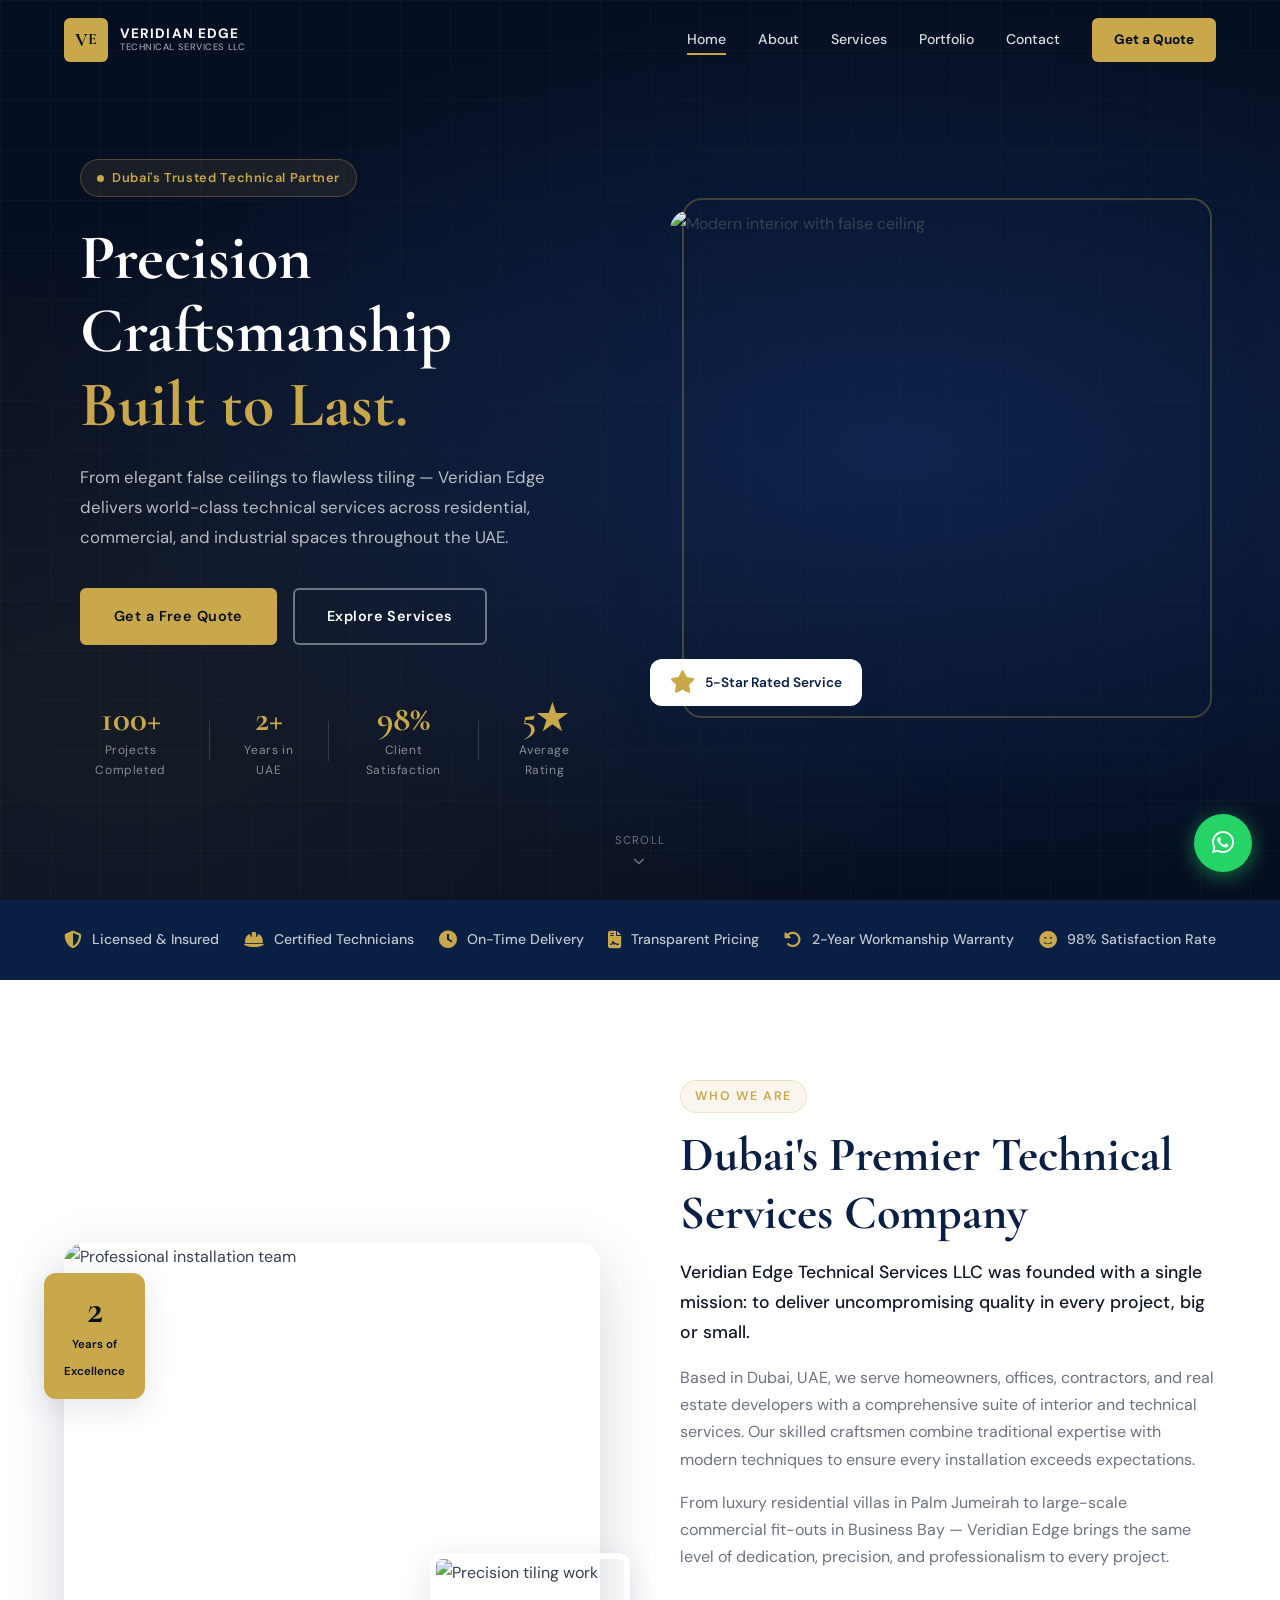
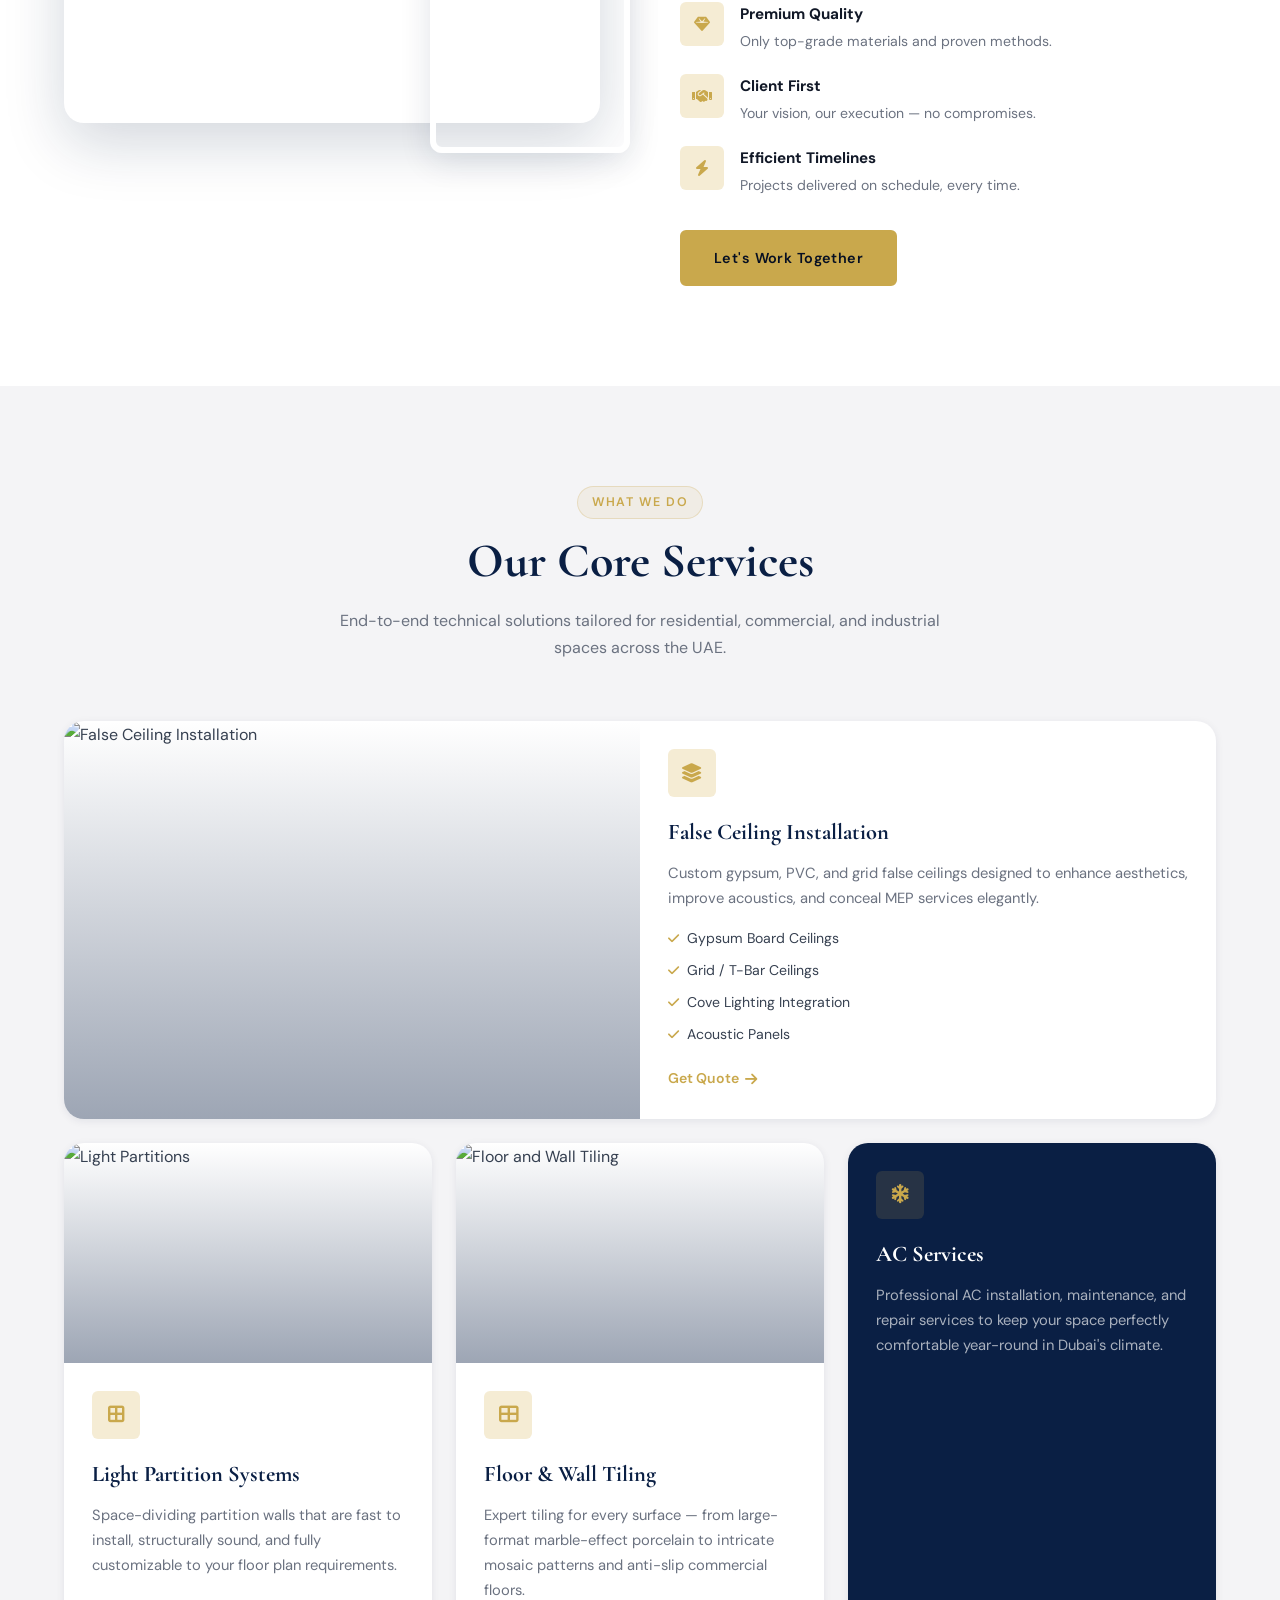
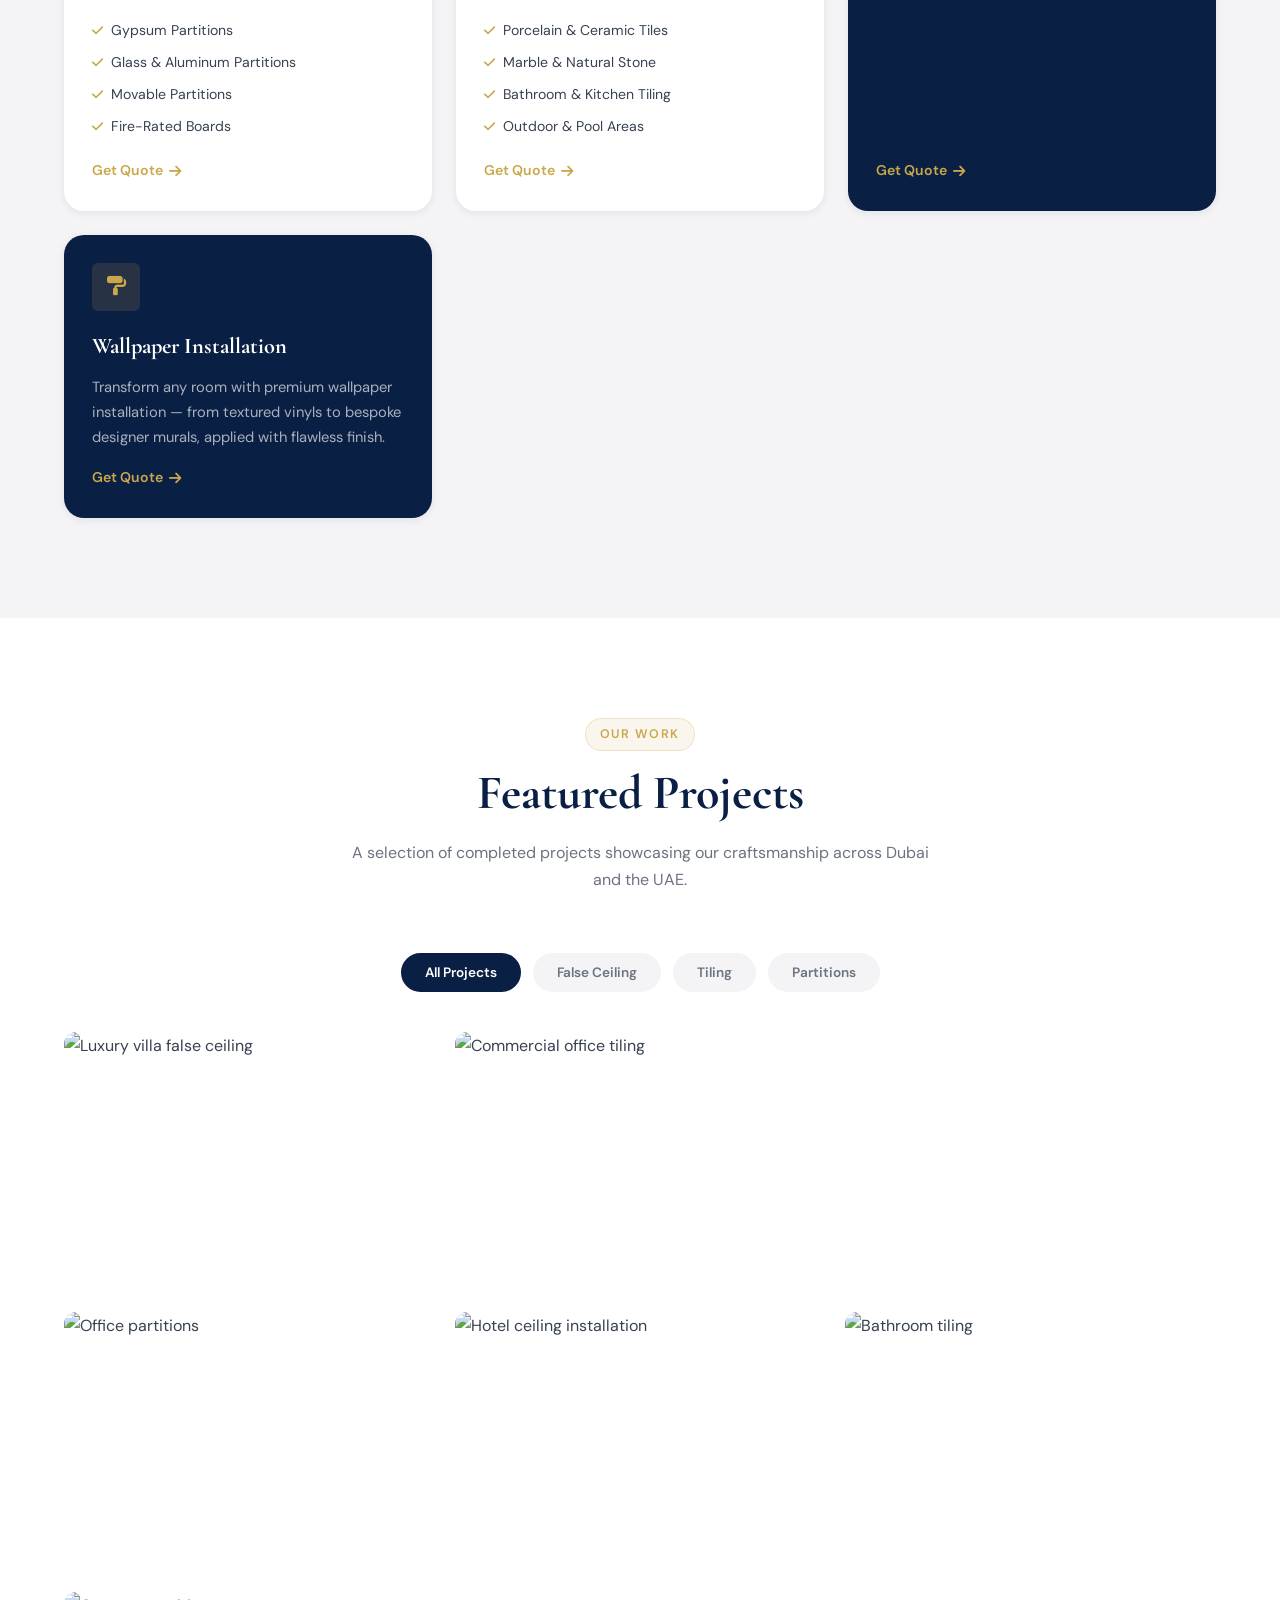
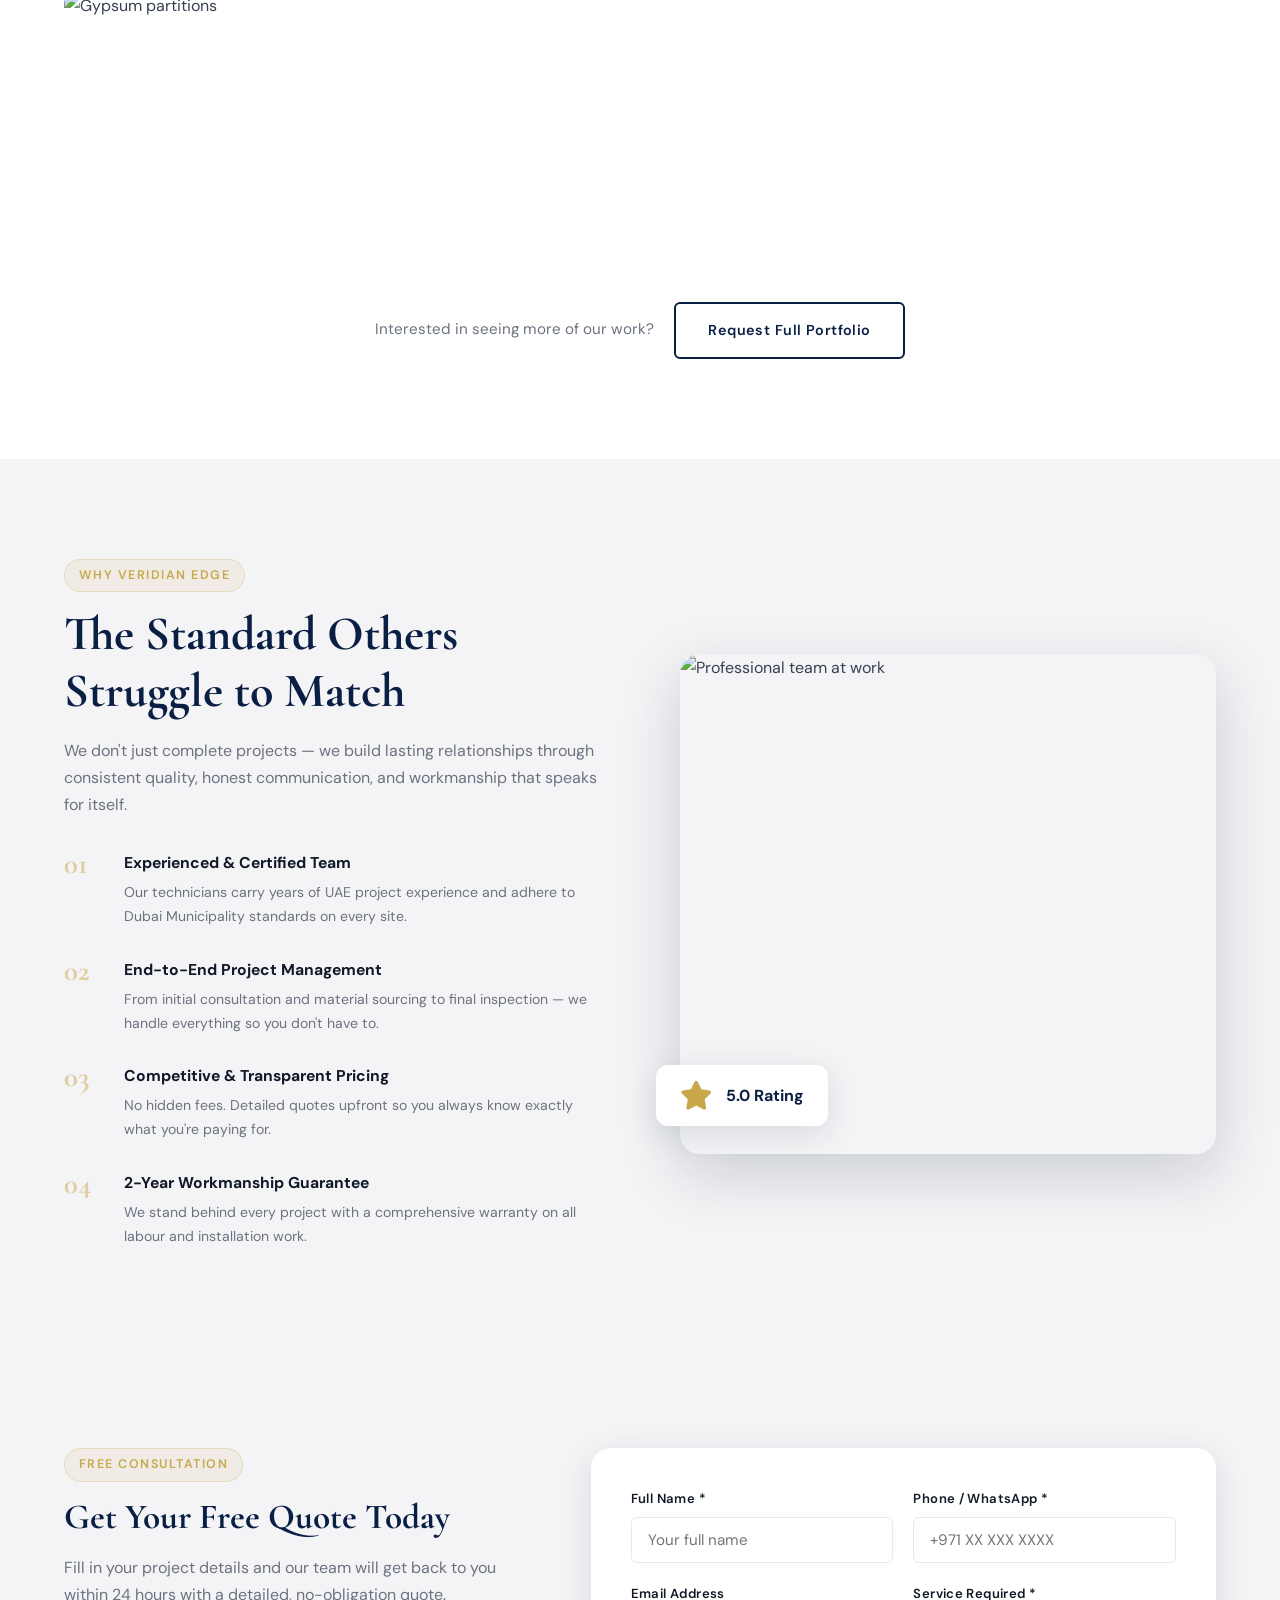
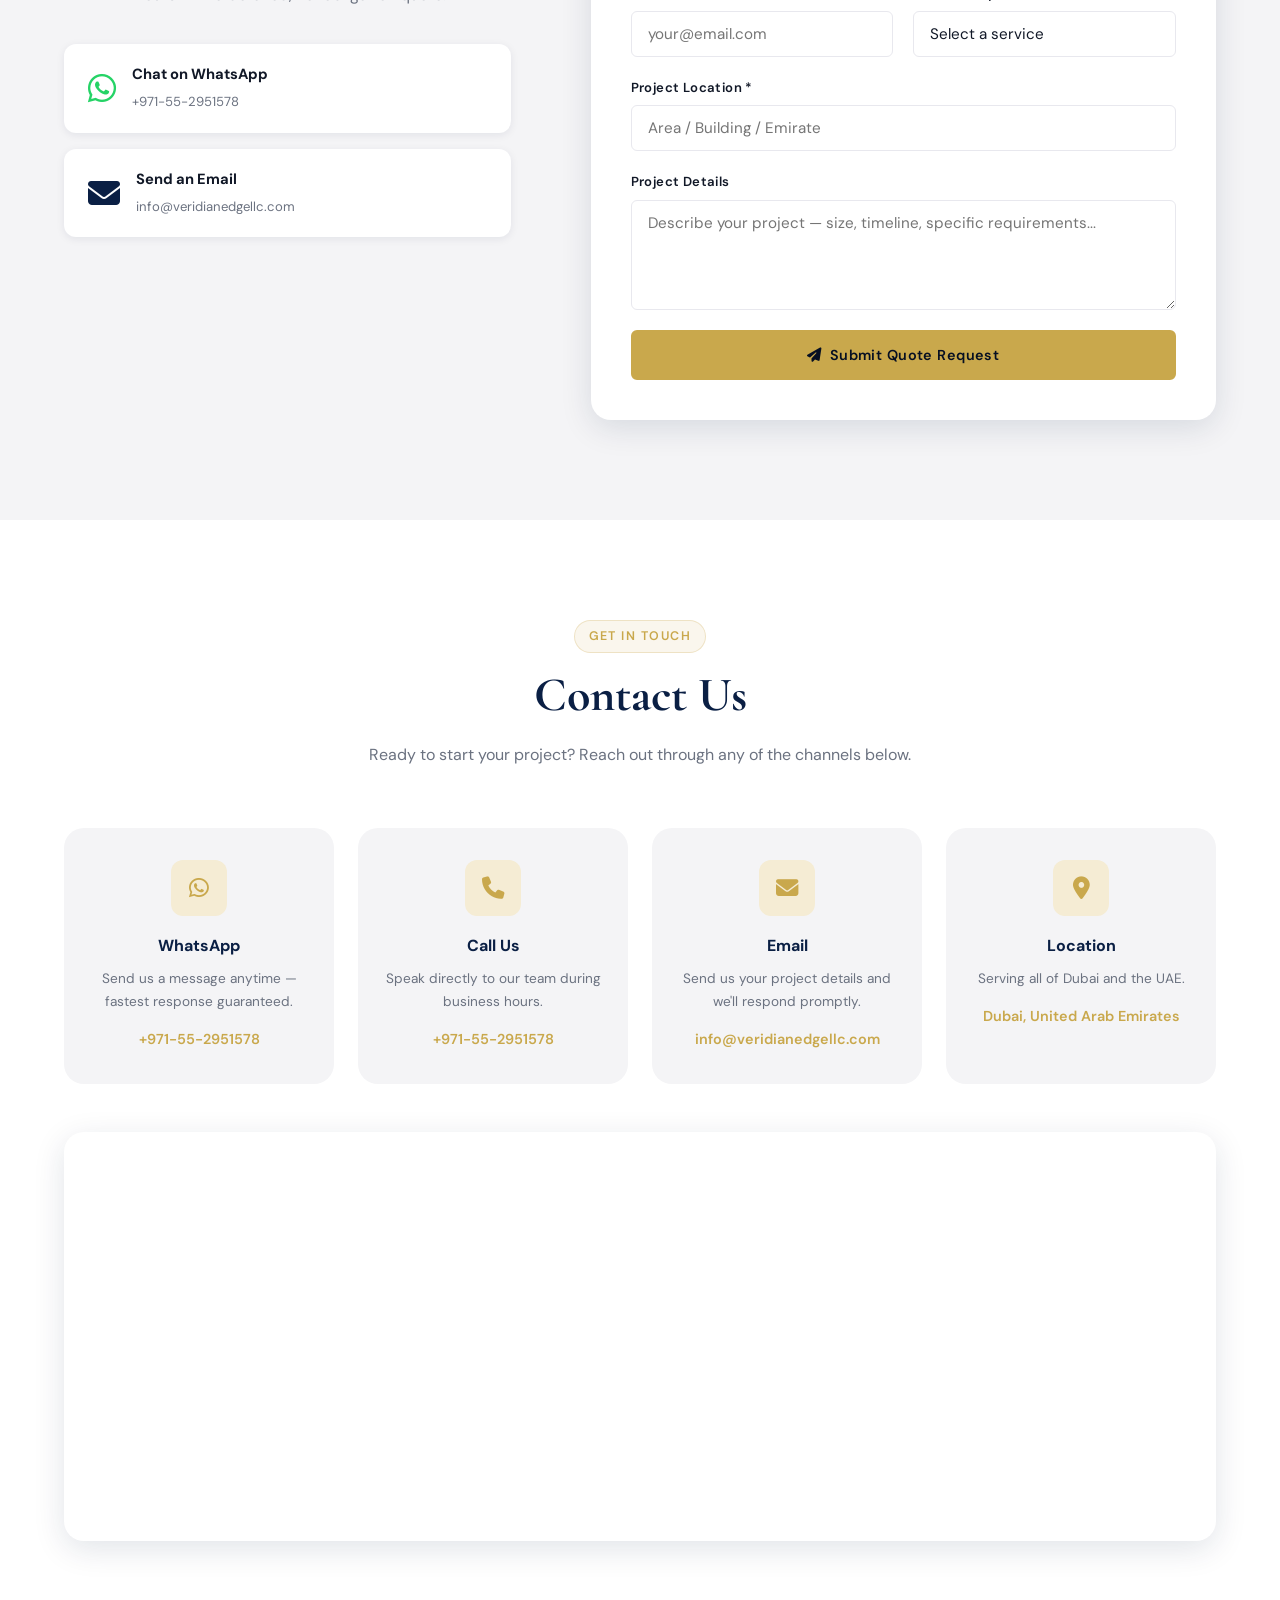
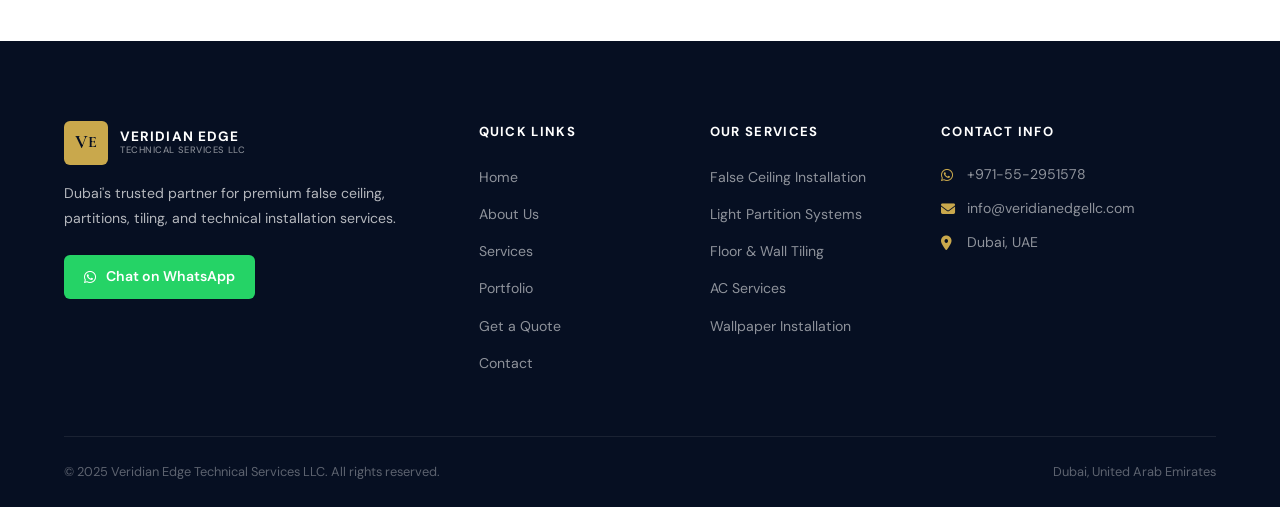
==== commit 761cdda6: "Add files via upload" ====
--- a/index.html
+++ b/index.html
@@ -71,18 +71,23 @@
       </div>
       <div class="hero-stats">
         <div class="stat">
-          <span class="stat-number">500+</span>
+          <span class="stat-number">100+</span>
           <span class="stat-label">Projects Completed</span>
         </div>
         <div class="stat-divider"></div>
         <div class="stat">
-          <span class="stat-number">8+</span>
+          <span class="stat-number">2+</span>
           <span class="stat-label">Years in UAE</span>
         </div>
         <div class="stat-divider"></div>
         <div class="stat">
-          <span class="stat-number">100%</span>
+          <span class="stat-number">98%</span>
           <span class="stat-label">Client Satisfaction</span>
+        </div>
+        <div class="stat-divider"></div>
+        <div class="stat">
+          <span class="stat-number">5★</span>
+          <span class="stat-label">Average Rating</span>
         </div>
       </div>
     </div>
@@ -90,8 +95,8 @@
       <div class="hero-image-frame">
         <img src="https://images.unsplash.com/photo-1600607687920-4e2a09cf159d?w=800&q=80" alt="Modern interior with false ceiling" class="hero-img" />
         <div class="hero-img-badge">
-          <i class="fas fa-award"></i>
-          <span>ISO Certified Work</span>
+          <i class="fas fa-star"></i>
+          <span>5-Star Rated Service</span>
         </div>
       </div>
     </div>
@@ -125,6 +130,10 @@
           <i class="fas fa-rotate-left"></i>
           <span>2-Year Workmanship Warranty</span>
         </div>
+        <div class="trust-item">
+          <i class="fas fa-face-smile"></i>
+          <span>98% Satisfaction Rate</span>
+        </div>
       </div>
     </div>
   </section>
@@ -141,7 +150,7 @@
             <img src="https://images.unsplash.com/photo-1556909114-f6e7ad7d3136?w=400&q=80" alt="Precision tiling work" />
           </div>
           <div class="about-experience-badge">
-            <span class="exp-number">8</span>
+            <span class="exp-number">2</span>
             <span class="exp-text">Years of<br/>Excellence</span>
           </div>
         </div>
@@ -409,58 +418,6 @@
             <i class="fas fa-star"></i>
             <div>
               <strong>5.0 Rating</strong>
-              <span>Based on client reviews</span>
-            </div>
-          </div>
-        </div>
-      </div>
-    </div>
-  </section>
-
-  <!-- ===== TESTIMONIALS ===== -->
-  <section class="testimonials section">
-    <div class="container">
-      <div class="section-header">
-        <div class="section-tag">Client Voices</div>
-        <h2 class="section-title">What Our Clients Say</h2>
-      </div>
-      <div class="testimonials-grid">
-        <div class="testimonial-card">
-          <div class="testimonial-stars">
-            <i class="fas fa-star"></i><i class="fas fa-star"></i><i class="fas fa-star"></i><i class="fas fa-star"></i><i class="fas fa-star"></i>
-          </div>
-          <p>"Veridian Edge transformed our villa's interior completely. The false ceiling work with cove lighting is absolutely stunning. Professional team, on time, and the finish is impeccable."</p>
-          <div class="testimonial-author">
-            <div class="author-avatar">AK</div>
-            <div>
-              <strong>Ahmed K.</strong>
-              <span>Villa Owner, Palm Jumeirah</span>
-            </div>
-          </div>
-        </div>
-        <div class="testimonial-card testimonial-card--featured">
-          <div class="testimonial-stars">
-            <i class="fas fa-star"></i><i class="fas fa-star"></i><i class="fas fa-star"></i><i class="fas fa-star"></i><i class="fas fa-star"></i>
-          </div>
-          <p>"We hired Veridian Edge for our office fit-out in DIFC — partitions, ceiling, and full tiling. They completed 4,000 sqft in under 3 weeks without a single issue. Highly recommend!"</p>
-          <div class="testimonial-author">
-            <div class="author-avatar">SR</div>
-            <div>
-              <strong>Sara R.</strong>
-              <span>Operations Manager, DIFC</span>
-            </div>
-          </div>
-        </div>
-        <div class="testimonial-card">
-          <div class="testimonial-stars">
-            <i class="fas fa-star"></i><i class="fas fa-star"></i><i class="fas fa-star"></i><i class="fas fa-star"></i><i class="fas fa-star"></i>
-          </div>
-          <p>"As a contractor, I've worked with many subcontractors. Veridian Edge stands out for their consistency, clean work, and professionalism. My go-to for all ceiling and tiling work."</p>
-          <div class="testimonial-author">
-            <div class="author-avatar">MF</div>
-            <div>
-              <strong>Mohammed F.</strong>
-              <span>General Contractor, Dubai</span>
             </div>
           </div>
         </div>
@@ -484,11 +441,11 @@
                 <span>+971-55-2951578</span>
               </div>
             </a>
-            <a href="mailto:Sulmanc6@gmail.com" class="email-cta">
+            <a href="mailto:info@veridianedgellc.com" class="email-cta">
               <i class="fas fa-envelope"></i>
               <div>
                 <strong>Send an Email</strong>
-                <span>Sulmanc6@gmail.com</span>
+                <span>info@veridianedgellc.com</span>
               </div>
             </a>
           </div>
@@ -568,7 +525,7 @@
           <div class="contact-icon"><i class="fas fa-envelope"></i></div>
           <h4>Email</h4>
           <p>Send us your project details and we'll respond promptly.</p>
-          <a href="mailto:Sulmanc6@gmail.com" class="contact-link">Sulmanc6@gmail.com</a>
+          <a href="mailto:info@veridianedgellc.com" class="contact-link">info@veridianedgellc.com</a>
         </div>
         <div class="contact-card">
           <div class="contact-icon"><i class="fas fa-location-dot"></i></div>
@@ -631,14 +588,14 @@
           <h5>Contact Info</h5>
           <ul class="footer-contact">
             <li><i class="fab fa-whatsapp"></i> <a href="https://wa.me/971552951578">+971-55-2951578</a></li>
-            <li><i class="fas fa-envelope"></i> <a href="mailto:Sulmanc6@gmail.com">Sulmanc6@gmail.com</a></li>
+            <li><i class="fas fa-envelope"></i> <a href="mailto:info@veridianedgellc.com">info@veridianedgellc.com</a></li>
             <li><i class="fas fa-location-dot"></i> Dubai, UAE</li>
           </ul>
         </div>
       </div>
       <div class="footer-bottom">
         <p>&copy; 2025 Veridian Edge Technical Services LLC. All rights reserved.</p>
-        <p>Dubai, United Arab Emirates | TRN: [Your TRN]</p>
+        <p>Dubai, United Arab Emirates</p>
       </div>
     </div>
   </footer>
--- a/style.css
+++ b/style.css
@@ -26,6 +26,7 @@
   --transition:  0.3s ease;
   --font-display: 'Cormorant Garamond', Georgia, serif;
   --font-body:   'DM Sans', system-ui, sans-serif;
+  --radius-xl:   32px;
 }
 
 /* ===== RESET & BASE ===== */
@@ -745,10 +746,131 @@
 .why-us-card strong { display: block; font-size: 1rem; color: var(--navy); }
 .why-us-card span { font-size: 0.8rem; color: var(--grey-text); }
 
-/* ===== TESTIMONIALS ===== */
-.testimonials { background: var(--navy-deep); padding: 100px 0; }
-.testimonials .section-tag { color: var(--gold); }
-.testimonials .section-title { color: var(--white); }
+/* ===== CUSTOMER SATISFACTION ===== */
+.satisfaction { background: var(--navy-deep); padding: 100px 0; }
+.satisfaction .section-tag { color: var(--gold); }
+.satisfaction .section-title { color: var(--white); }
+
+/* Score banner */
+.satisfaction-banner {
+  background: rgba(255,255,255,0.04);
+  border: 1px solid rgba(255,255,255,0.09);
+  border-radius: var(--radius-xl, 32px);
+  padding: 48px;
+  display: grid;
+  grid-template-columns: 1fr 1fr;
+  gap: 60px;
+  align-items: center;
+}
+.satisfaction-score-wrap {
+  display: flex;
+  gap: 36px;
+  align-items: center;
+}
+/* Ring */
+.sat-score-ring {
+  position: relative;
+  width: 130px;
+  height: 130px;
+  flex-shrink: 0;
+}
+.ring-svg { width: 130px; height: 130px; transform: rotate(-90deg); }
+.ring-bg {
+  fill: none;
+  stroke: rgba(255,255,255,0.08);
+  stroke-width: 8;
+}
+.ring-fill {
+  fill: none;
+  stroke: var(--gold);
+  stroke-width: 8;
+  stroke-linecap: round;
+  transition: stroke-dashoffset 1.5s ease;
+}
+.ring-inner {
+  position: absolute;
+  inset: 0;
+  display: flex;
+  flex-direction: column;
+  align-items: center;
+  justify-content: center;
+}
+.ring-number {
+  font-family: var(--font-display);
+  font-size: 1.8rem;
+  font-weight: 700;
+  color: var(--gold);
+  line-height: 1;
+}
+.ring-label {
+  font-size: 0.65rem;
+  color: rgba(255,255,255,0.5);
+  letter-spacing: 0.06em;
+  text-transform: uppercase;
+  margin-top: 4px;
+}
+.sat-desc {
+  color: rgba(255,255,255,0.65);
+  font-size: 0.95rem;
+  line-height: 1.75;
+  margin-bottom: 22px;
+}
+.sat-stars-row {
+  display: flex;
+  flex-wrap: wrap;
+  gap: 20px;
+  align-items: center;
+}
+.sat-stars-block {
+  display: flex;
+  flex-direction: column;
+  gap: 4px;
+}
+.sat-stars { color: var(--gold); font-size: 0.95rem; display: flex; gap: 3px; }
+.sat-stars-block span { color: rgba(255,255,255,0.55); font-size: 0.8rem; }
+.sat-review-count {
+  display: flex;
+  align-items: center;
+  gap: 8px;
+  background: rgba(201,168,76,0.1);
+  border: 1px solid rgba(201,168,76,0.2);
+  border-radius: 20px;
+  padding: 6px 16px;
+  color: var(--gold);
+  font-size: 0.82rem;
+  font-weight: 600;
+}
+
+/* Metric bars */
+.sat-metrics { display: flex; flex-direction: column; gap: 18px; }
+.sat-metric-item { display: flex; flex-direction: column; gap: 8px; }
+.sat-metric-label {
+  display: flex;
+  justify-content: space-between;
+  font-size: 0.85rem;
+  color: rgba(255,255,255,0.7);
+}
+.sat-metric-pct { color: var(--gold); font-weight: 700; }
+.sat-bar {
+  height: 6px;
+  background: rgba(255,255,255,0.08);
+  border-radius: 10px;
+  overflow: hidden;
+}
+.sat-bar-fill {
+  height: 100%;
+  width: var(--pct);
+  background: linear-gradient(90deg, var(--gold), var(--gold-light));
+  border-radius: 10px;
+  animation: barGrow 1.4s ease forwards;
+  transform-origin: left;
+}
+@keyframes barGrow {
+  from { width: 0; }
+  to { width: var(--pct); }
+}
+
+/* Testimonials grid — used inside satisfaction */
 .testimonials-grid {
   display: grid;
   grid-template-columns: repeat(3, 1fr);
@@ -756,14 +878,18 @@
 }
 .testimonial-card {
   background: rgba(255,255,255,0.05);
-  border: 1px solid rgba(255,255,255,0.1);
+  border: 1px solid rgba(255,255,255,0.09);
   border-radius: var(--radius-lg);
   padding: 32px;
   transition: all var(--transition);
+  display: flex;
+  flex-direction: column;
+  gap: 0;
 }
 .testimonial-card:hover {
-  background: rgba(255,255,255,0.08);
-  transform: translateY(-4px);
+  background: rgba(255,255,255,0.09);
+  transform: translateY(-5px);
+  border-color: rgba(201,168,76,0.2);
 }
 .testimonial-card--featured {
   background: var(--navy-mid);
@@ -782,11 +908,13 @@
   line-height: 1.8;
   margin-bottom: 24px;
   font-style: italic;
+  flex: 1;
 }
 .testimonial-author {
   display: flex;
   align-items: center;
   gap: 14px;
+  margin-bottom: 16px;
 }
 .author-avatar {
   width: 46px; height: 46px;
@@ -802,6 +930,57 @@
 }
 .testimonial-author strong { display: block; color: var(--white); font-size: 0.9rem; }
 .testimonial-author span { font-size: 0.78rem; color: rgba(255,255,255,0.5); }
+.review-meta {
+  display: inline-flex;
+  align-items: center;
+  gap: 6px;
+  background: rgba(201,168,76,0.08);
+  border: 1px solid rgba(201,168,76,0.18);
+  color: var(--gold);
+  font-size: 0.75rem;
+  font-weight: 600;
+  letter-spacing: 0.04em;
+  padding: 4px 12px;
+  border-radius: 12px;
+  width: fit-content;
+}
+
+/* Client location tags */
+.client-strip {
+  margin-top: 60px;
+  text-align: center;
+}
+.client-strip-label {
+  color: rgba(255,255,255,0.4);
+  font-size: 0.82rem;
+  letter-spacing: 0.06em;
+  text-transform: uppercase;
+  margin-bottom: 20px;
+}
+.client-tags {
+  display: flex;
+  flex-wrap: wrap;
+  justify-content: center;
+  gap: 10px;
+}
+.client-tags span {
+  display: inline-flex;
+  align-items: center;
+  gap: 6px;
+  background: rgba(255,255,255,0.05);
+  border: 1px solid rgba(255,255,255,0.1);
+  color: rgba(255,255,255,0.6);
+  font-size: 0.82rem;
+  padding: 6px 16px;
+  border-radius: 20px;
+  transition: all var(--transition);
+}
+.client-tags span:hover {
+  background: rgba(201,168,76,0.1);
+  border-color: rgba(201,168,76,0.3);
+  color: var(--gold);
+}
+.client-tags span i { color: var(--gold); font-size: 0.7rem; }
 
 /* ===== QUOTE SECTION ===== */
 .quote-section { background: var(--grey-light); }
@@ -1105,6 +1284,7 @@
   .services-grid { grid-template-columns: 1fr 1fr; }
   .service-card--featured { grid-column: 1 / -1; grid-template-columns: 1fr 1fr; }
   .footer-grid { grid-template-columns: 1fr 1fr; }
+  .satisfaction-banner { grid-template-columns: 1fr; gap: 40px; }
 }
 
 @media (max-width: 900px) {
@@ -1114,10 +1294,12 @@
   .hero-actions { justify-content: center; }
   .hero-stats { justify-content: center; }
   .contact-grid { grid-template-columns: 1fr 1fr; }
-  .testimonials-grid { grid-template-columns: 1fr; }
+  .testimonials-grid { grid-template-columns: 1fr 1fr; }
   .portfolio-grid { grid-template-columns: 1fr 1fr; }
   .portfolio-item--wide { grid-column: 1 / -1; }
   .trust-items { justify-content: center; }
+  .satisfaction-score-wrap { flex-direction: column; text-align: center; }
+  .sat-stars-row { justify-content: center; }
 }
 
 @media (max-width: 768px) {
@@ -1148,6 +1330,8 @@
   .portfolio-grid { grid-template-columns: 1fr; }
   .portfolio-item--wide { grid-column: 1; }
   .hero { padding: 80px 24px 60px; }
+  .testimonials-grid { grid-template-columns: 1fr; }
+  .satisfaction-banner { padding: 28px; }
 }
 
 @media (max-width: 480px) {
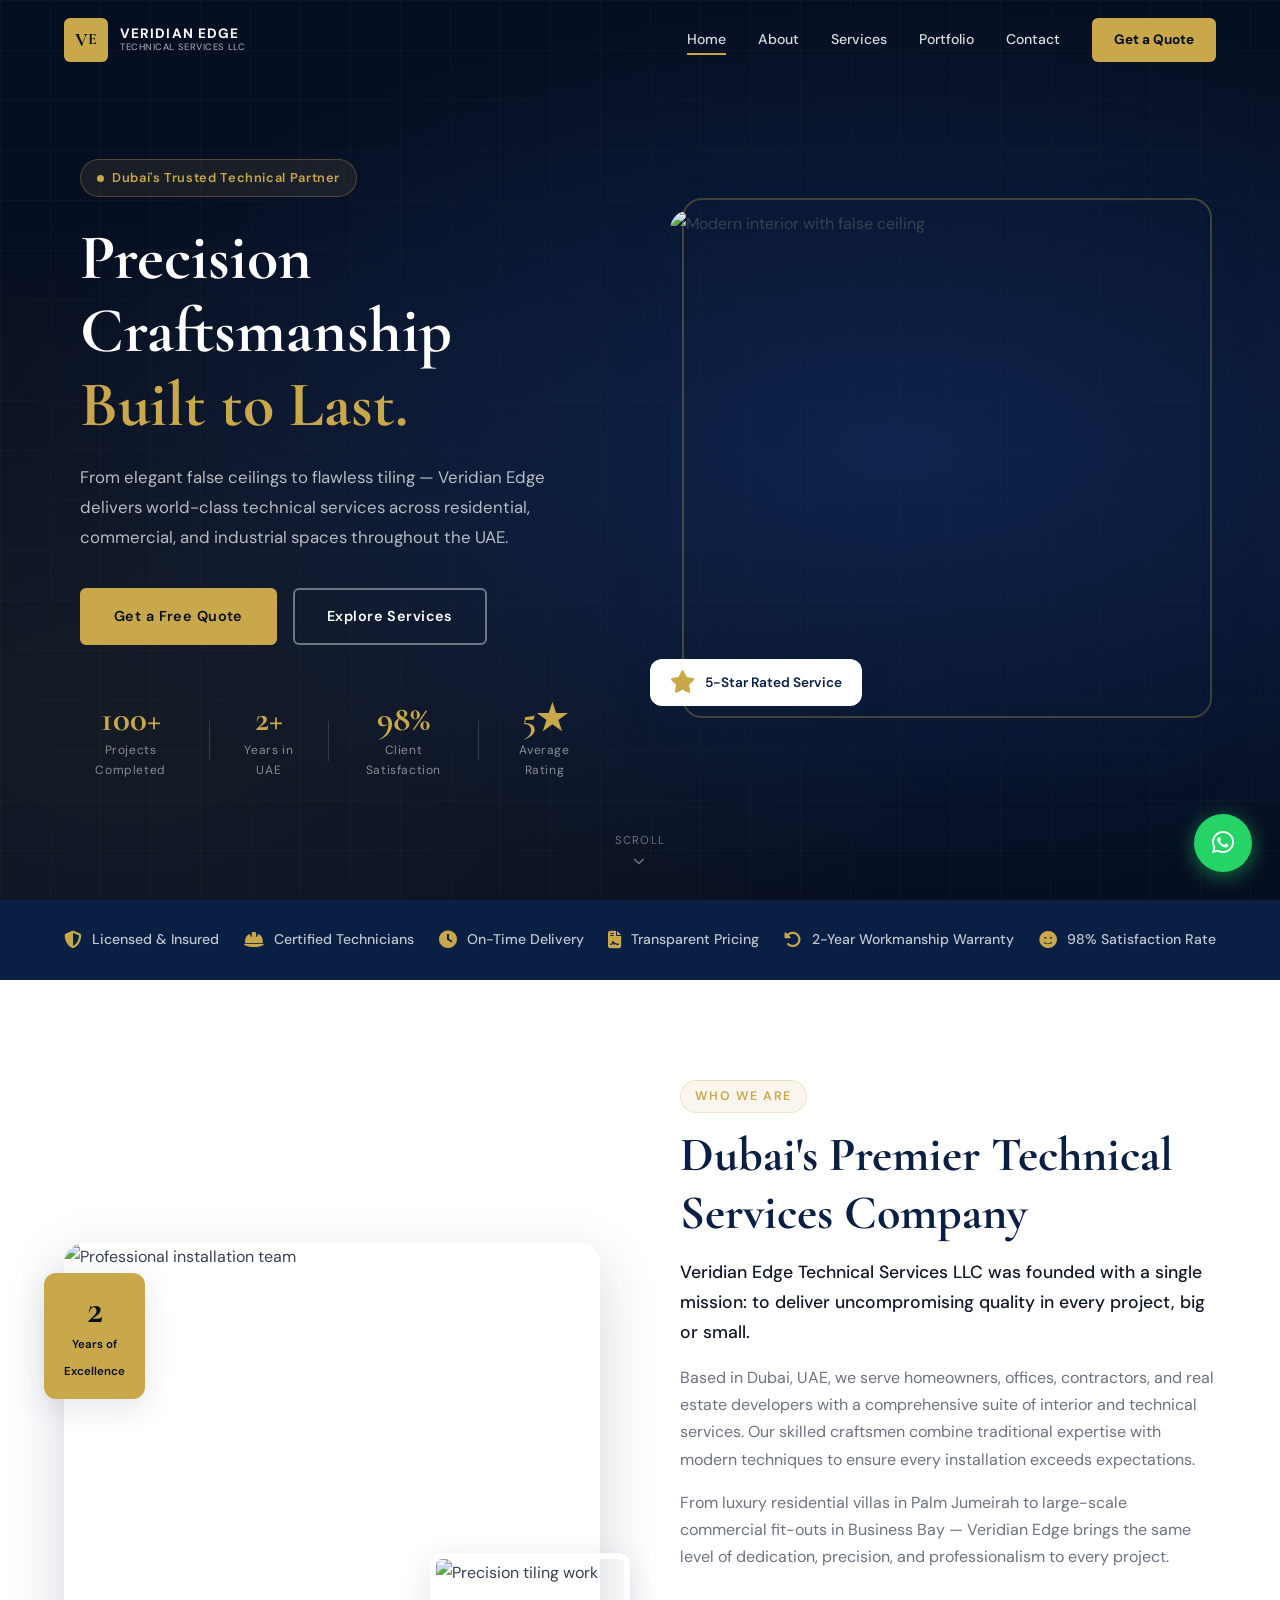
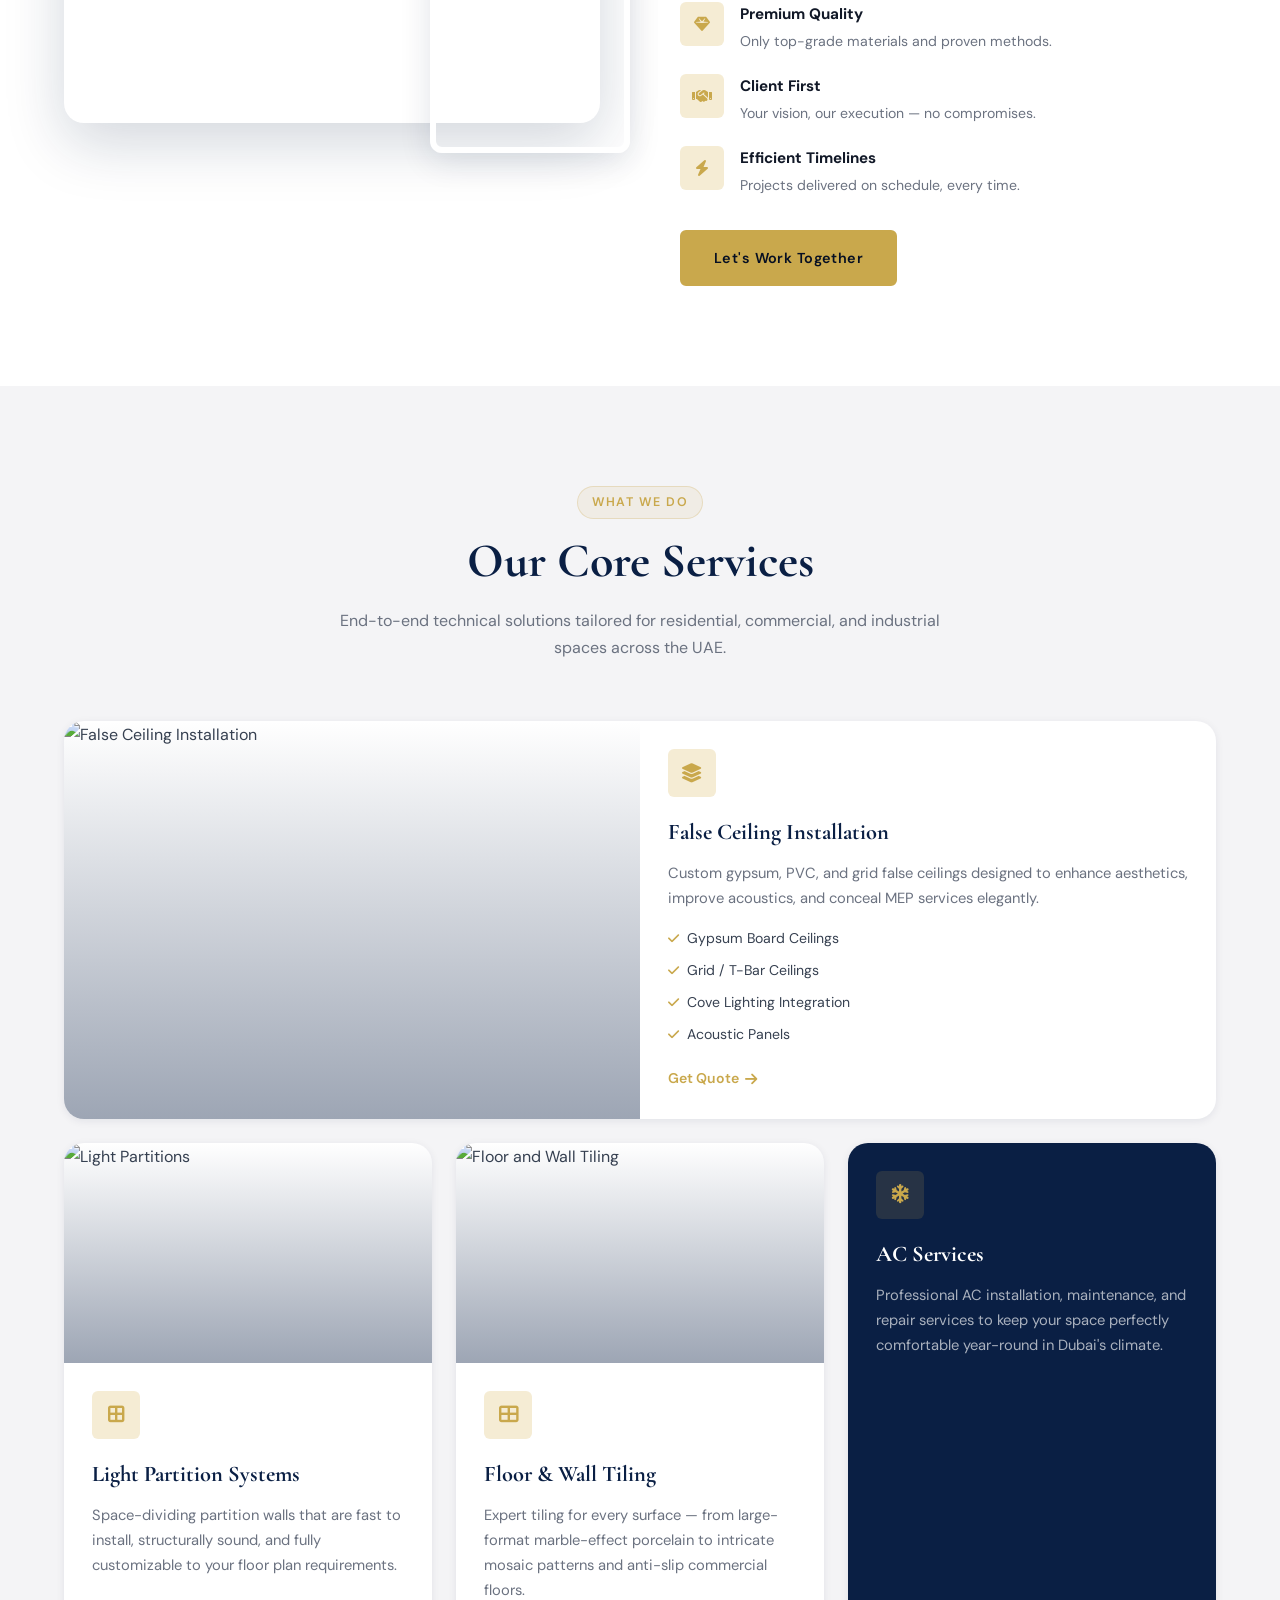
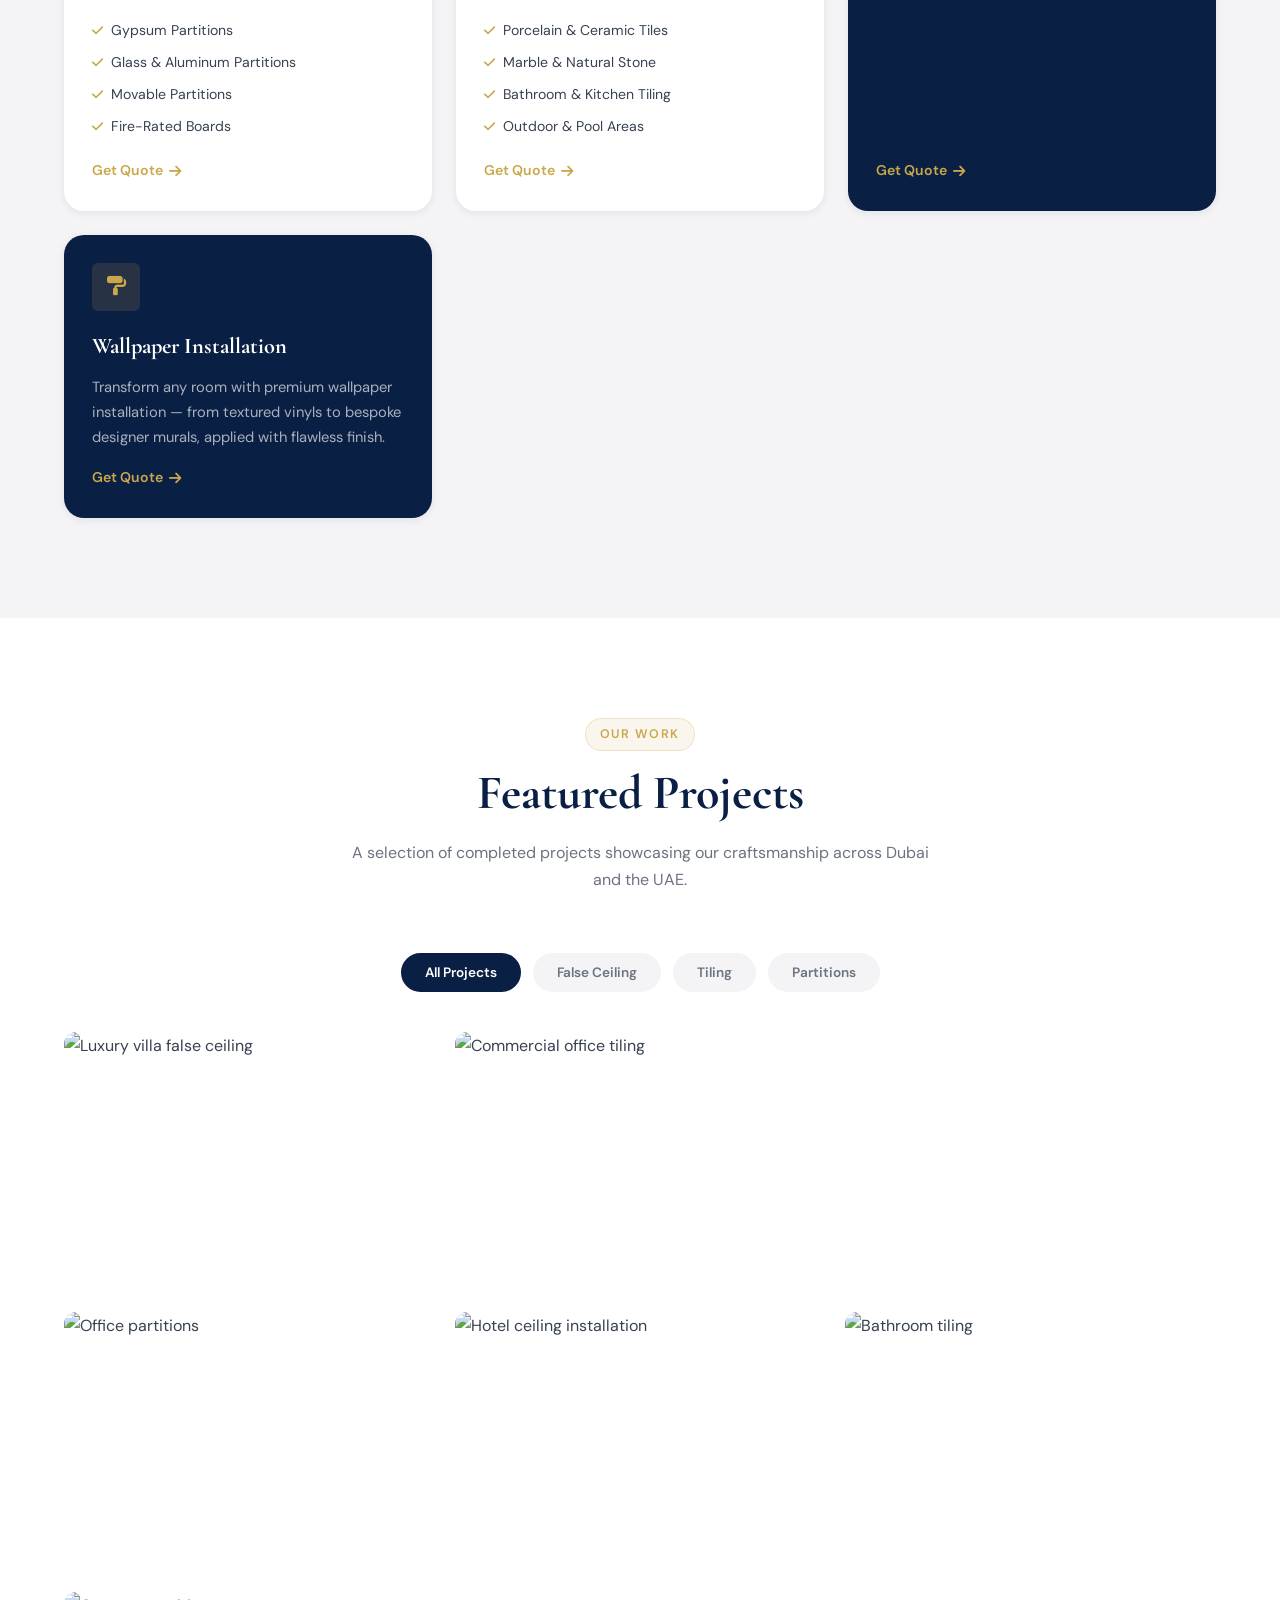
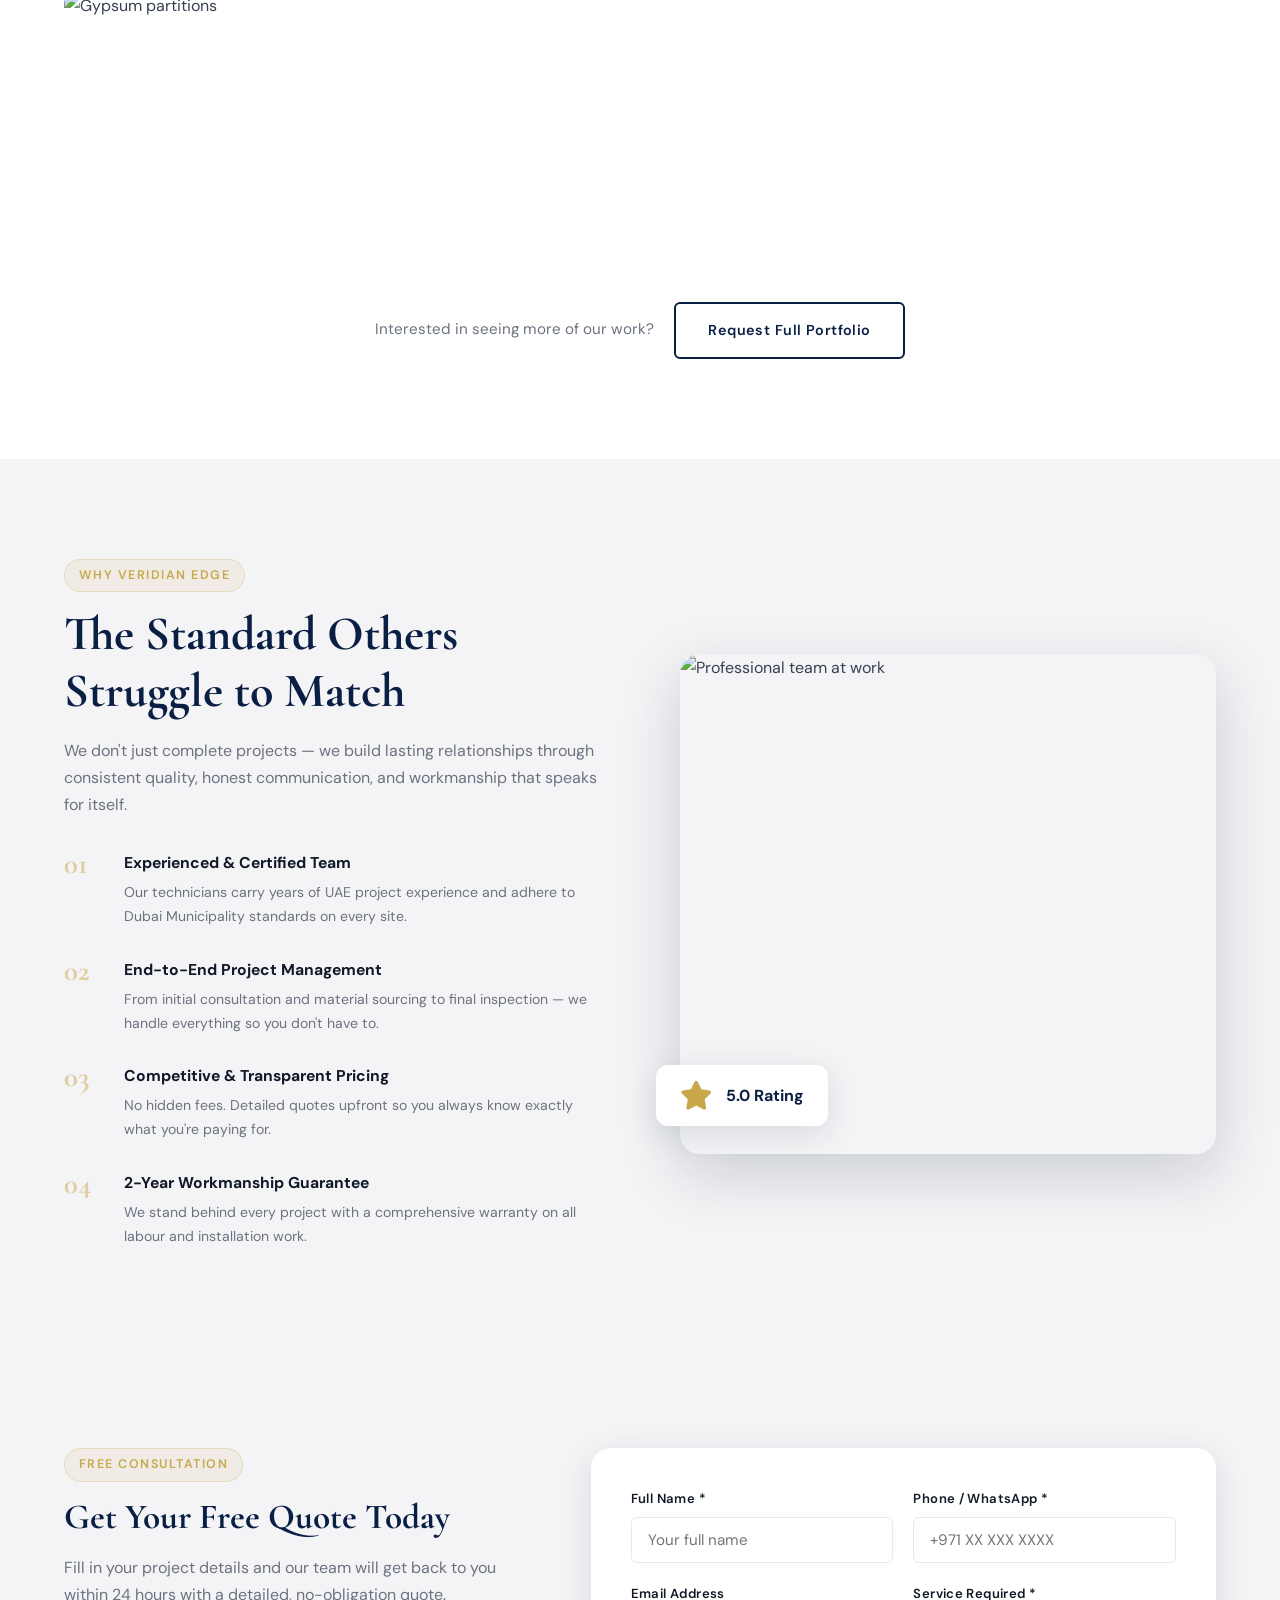
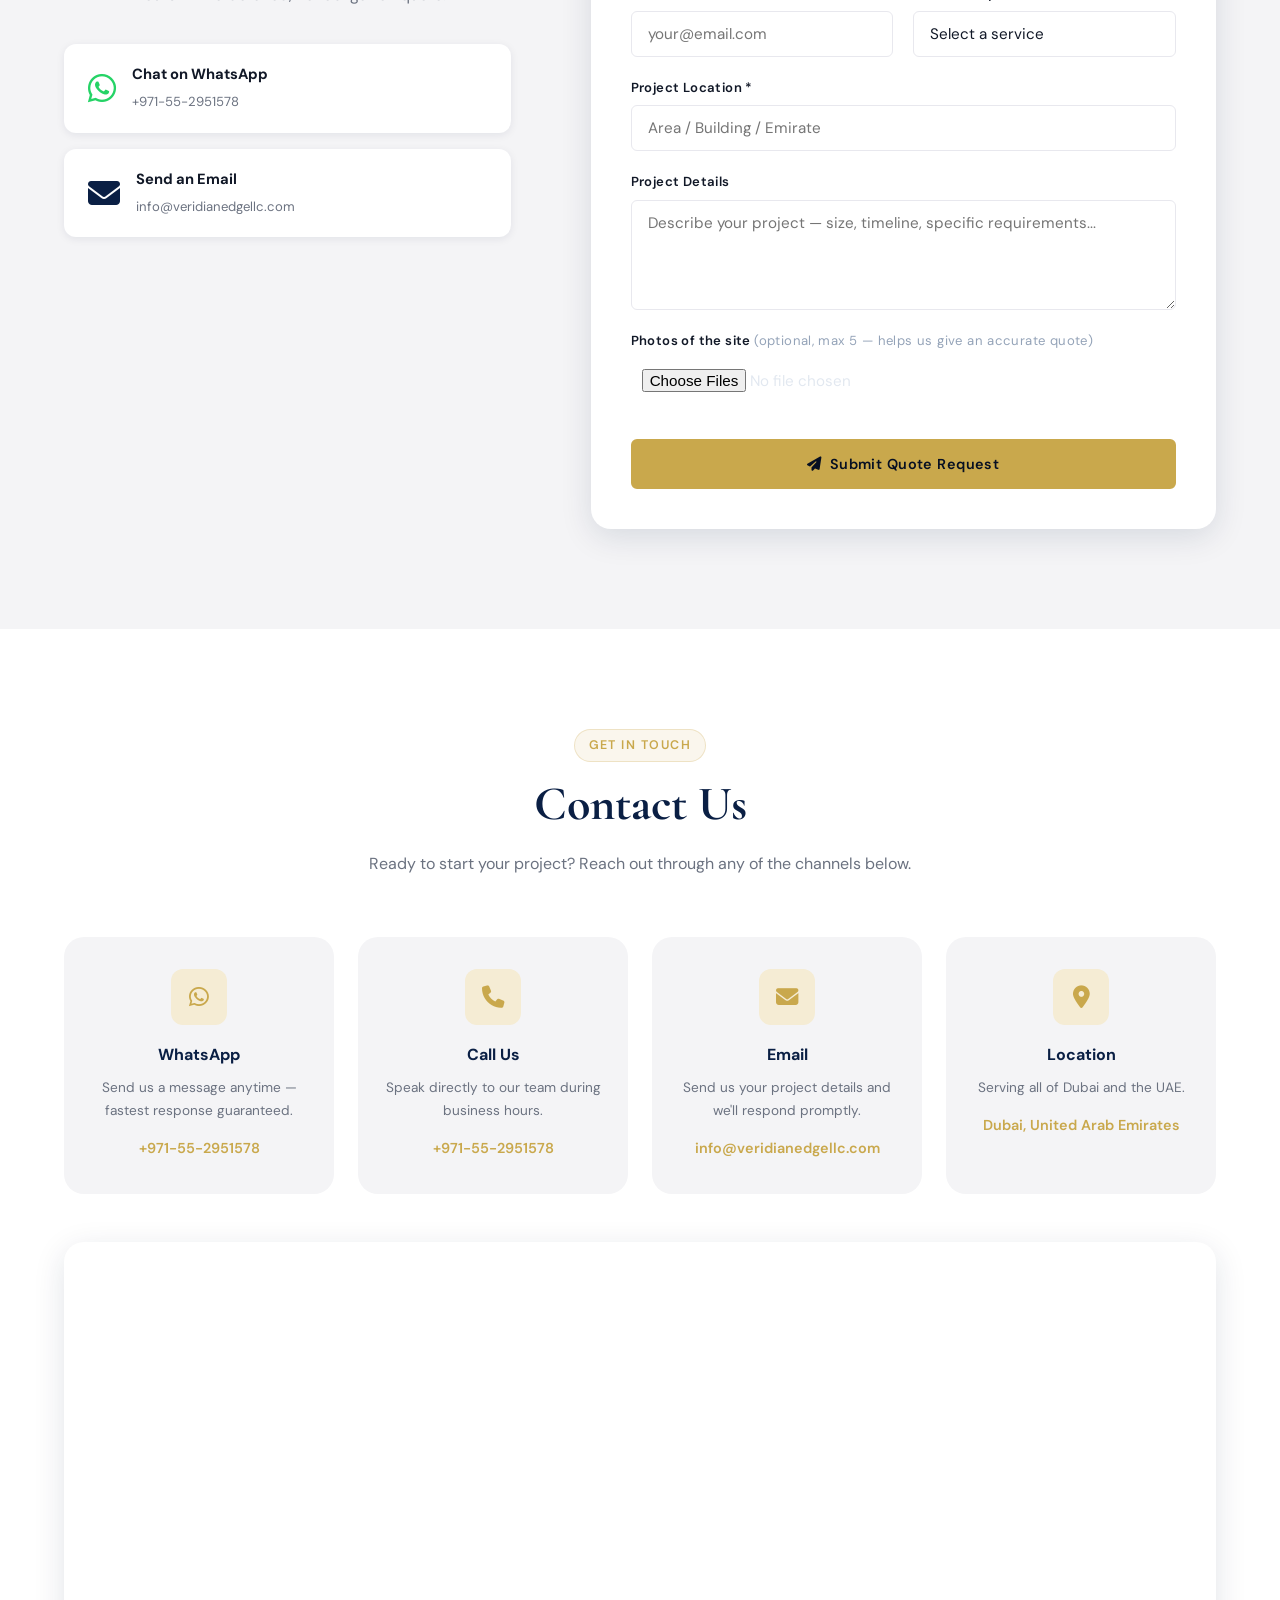
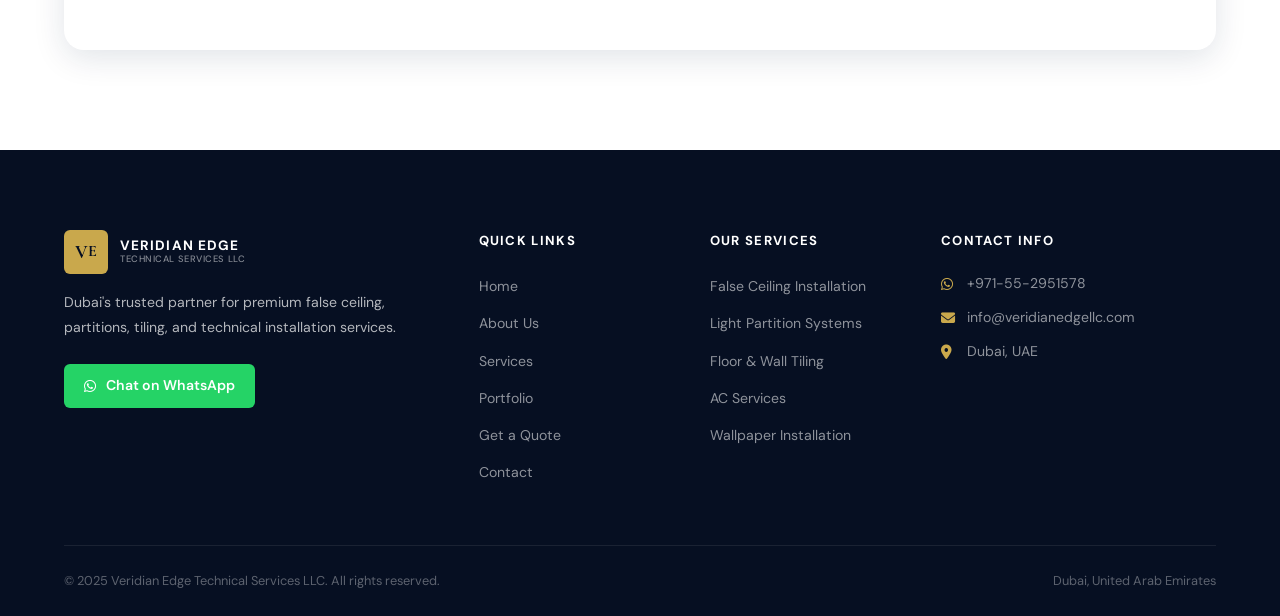
==== commit 09e25f78: "Add files via upload" ====
--- a/index.html
+++ b/index.html
@@ -488,11 +488,25 @@
               <label for="fmessage">Project Details</label>
               <textarea id="fmessage" name="message" rows="4" placeholder="Describe your project — size, timeline, specific requirements..."></textarea>
             </div>
+            <div class="form-group">
+              <label for="fphotos">Photos of the site <span style="color:#94a3b8;font-weight:400;">(optional, max 5 — helps us give an accurate quote)</span></label>
+              <input type="file" id="fphotos" name="photos" accept="image/*" multiple style="padding:10px;background:rgba(255,255,255,0.05);border:1px dashed rgba(255,255,255,0.2);border-radius:8px;color:#e2e8f0;width:100%;cursor:pointer;" />
+              <div id="photoPreview" style="display:flex;flex-wrap:wrap;gap:8px;margin-top:10px;"></div>
+            </div>
+            <!-- Honeypot: invisible to humans, trips bots -->
+            <div aria-hidden="true" style="position:absolute;left:-9999px;top:-9999px;width:1px;height:1px;overflow:hidden;">
+              <label for="f_website">Website (leave blank)</label>
+              <input type="text" id="f_website" name="website" tabindex="-1" autocomplete="off" />
+            </div>
             <button type="submit" class="btn btn-primary btn-full">
               <i class="fas fa-paper-plane"></i> Submit Quote Request
             </button>
             <div id="formSuccess" class="form-success" style="display:none;">
-              <i class="fas fa-circle-check"></i> Thank you! We'll contact you within 24 hours.
+              <i class="fas fa-circle-check"></i>
+              <div>
+                <strong>Thank you! We'll contact you within 24 hours.</strong>
+                <div id="refNumberDisplay" style="font-family:'DM Mono',monospace;font-size:0.85rem;margin-top:6px;opacity:0.85;"></div>
+              </div>
             </div>
           </form>
         </div>
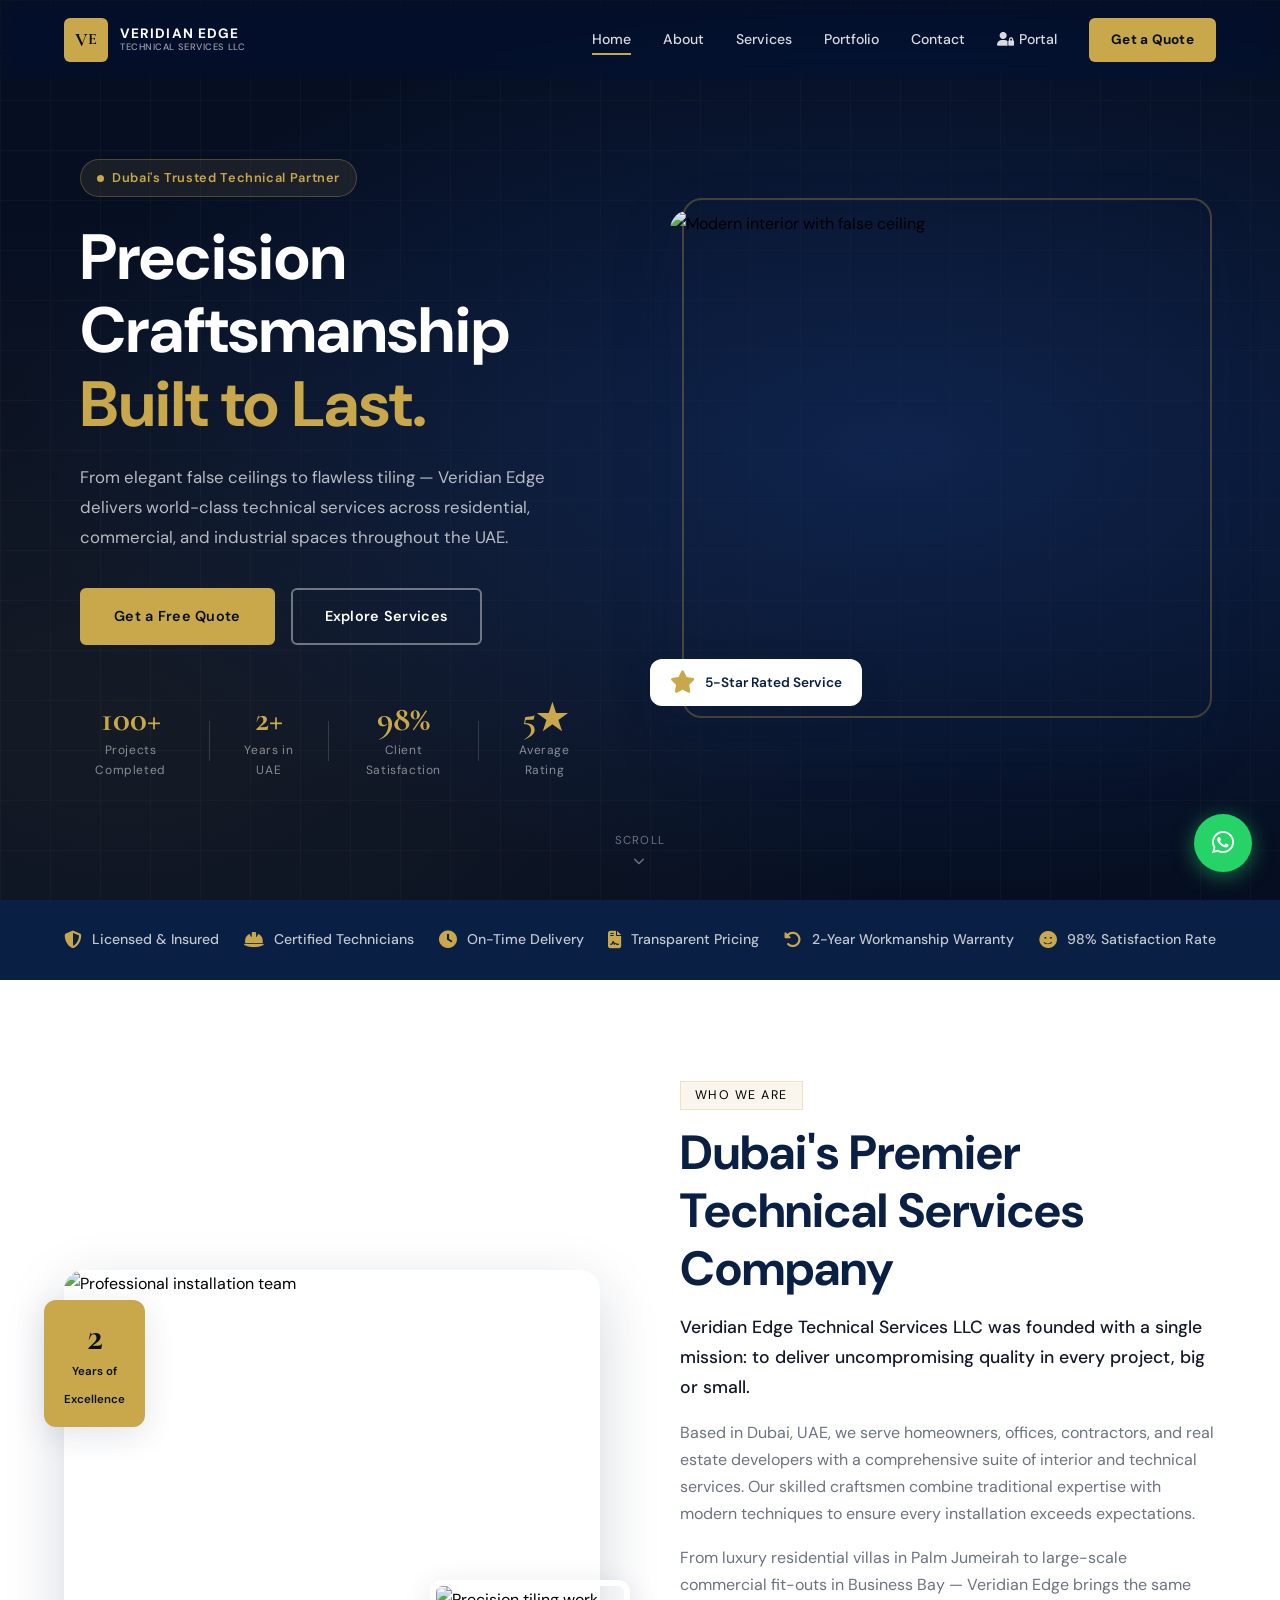
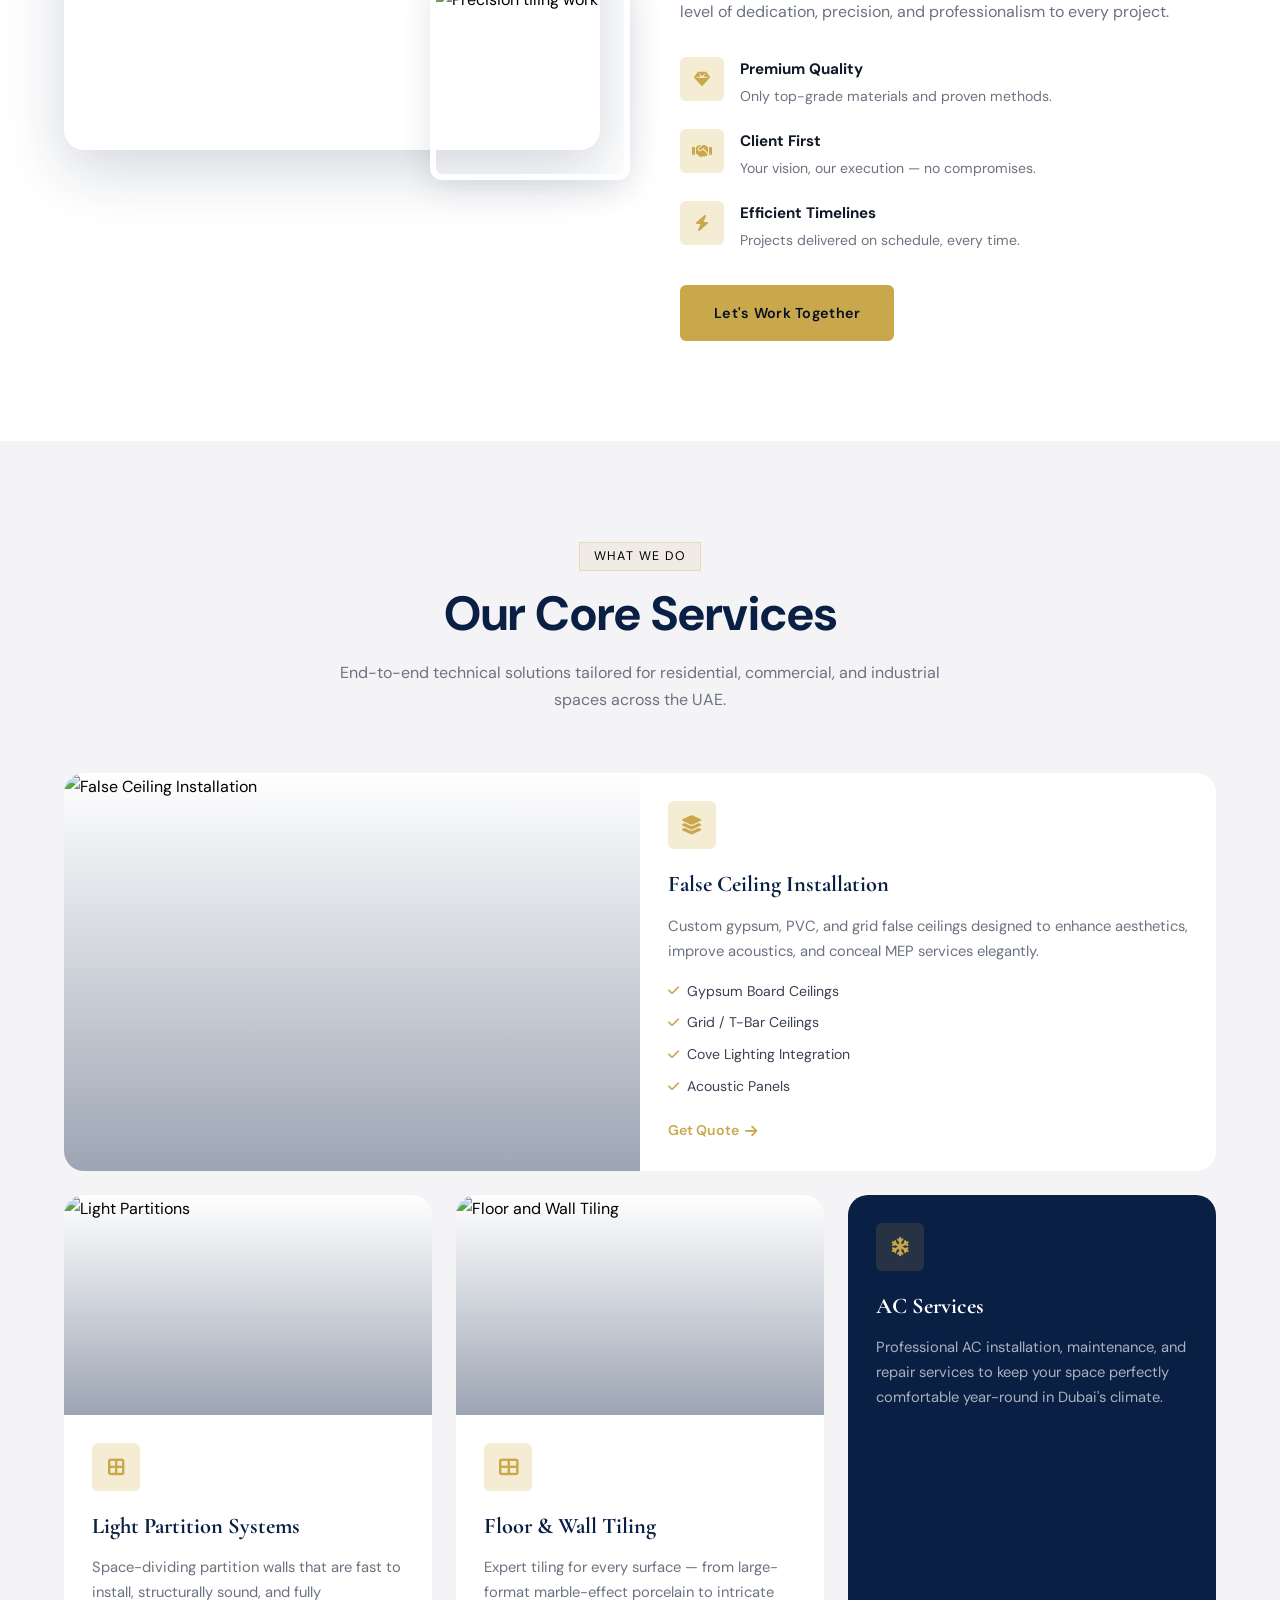
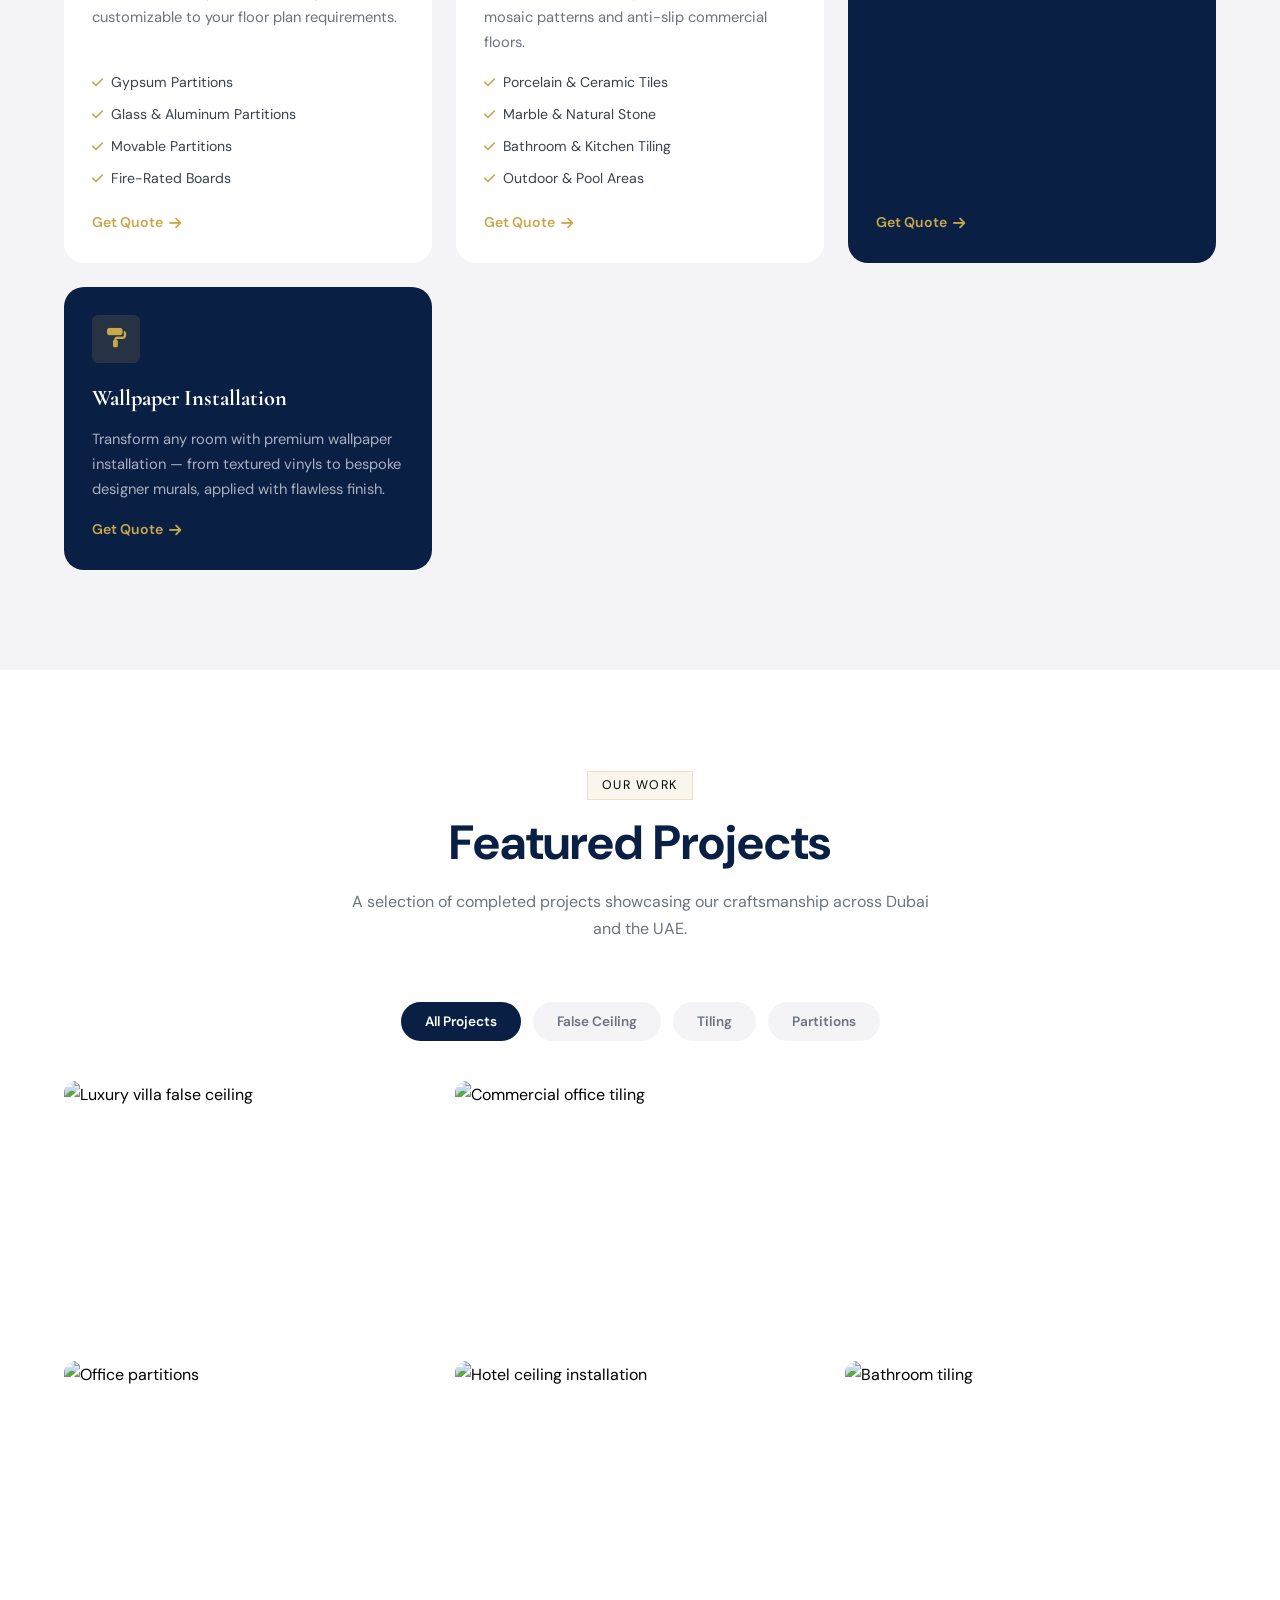
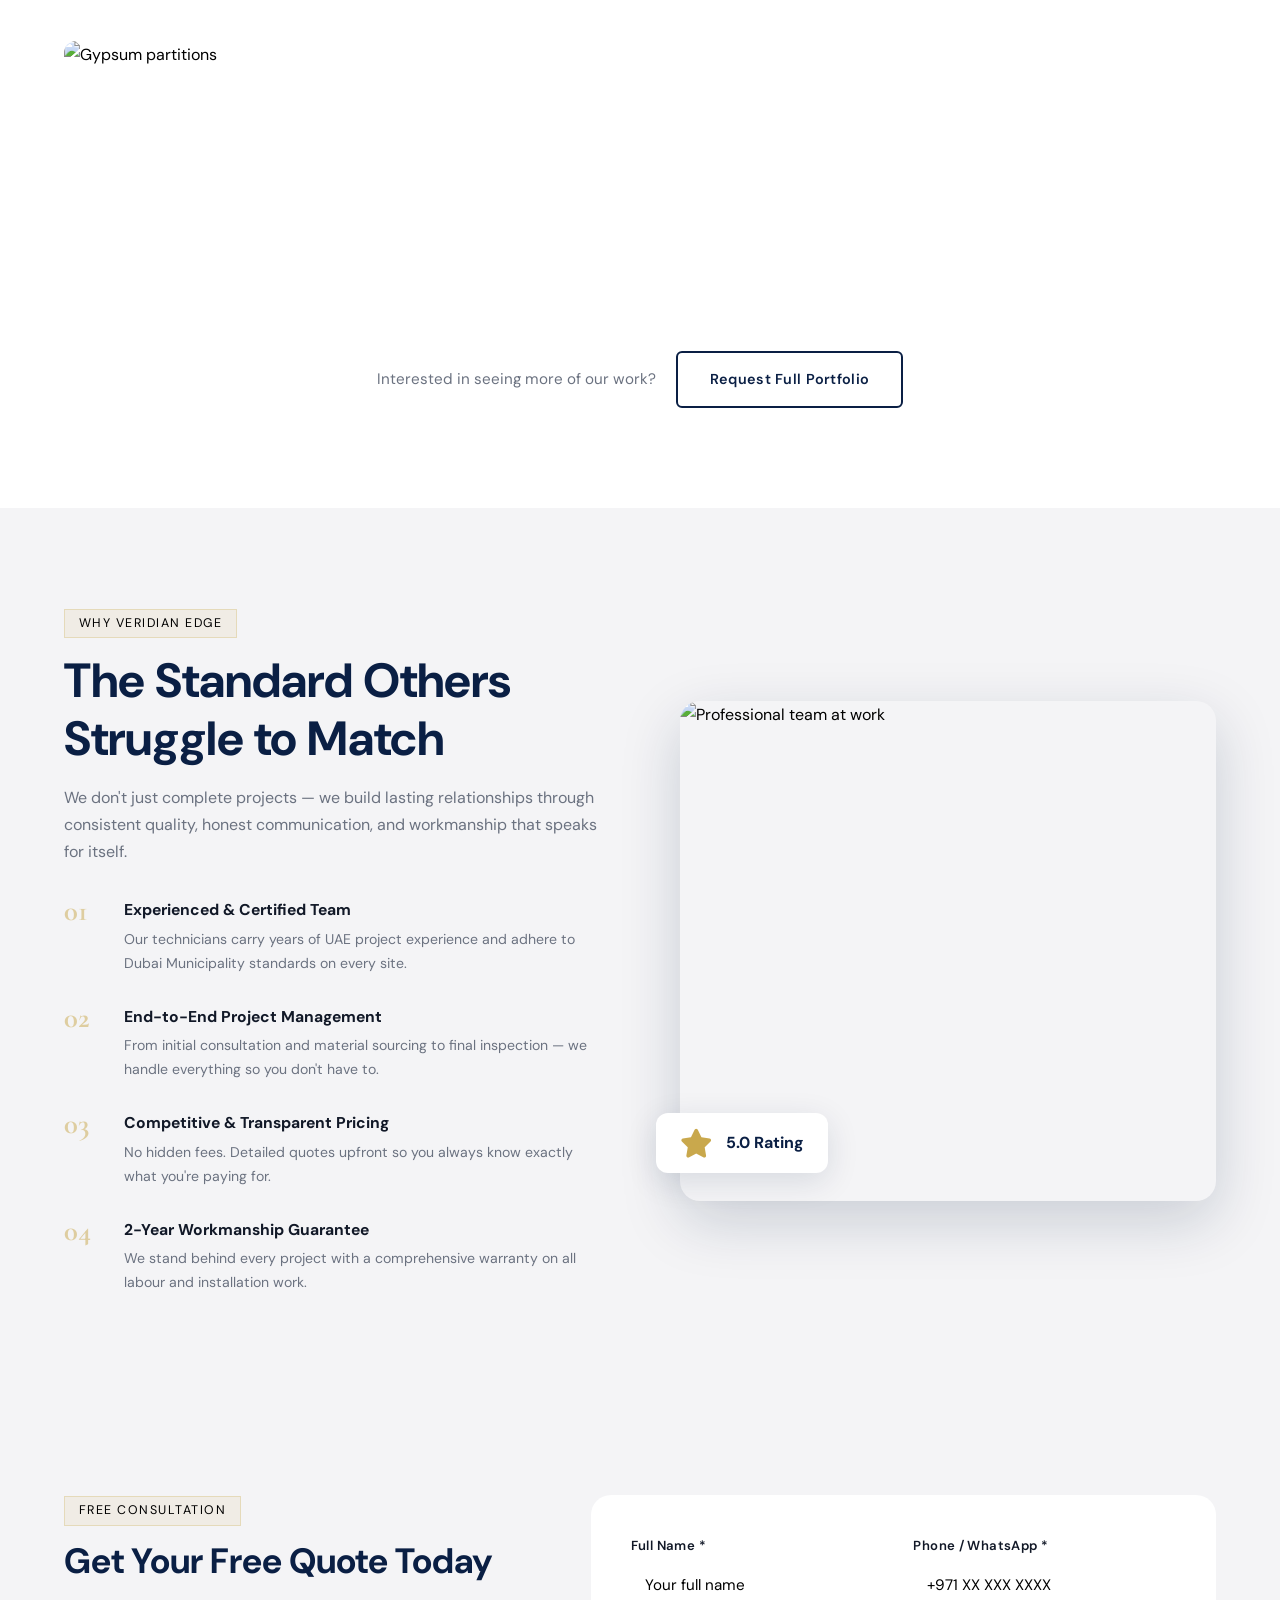
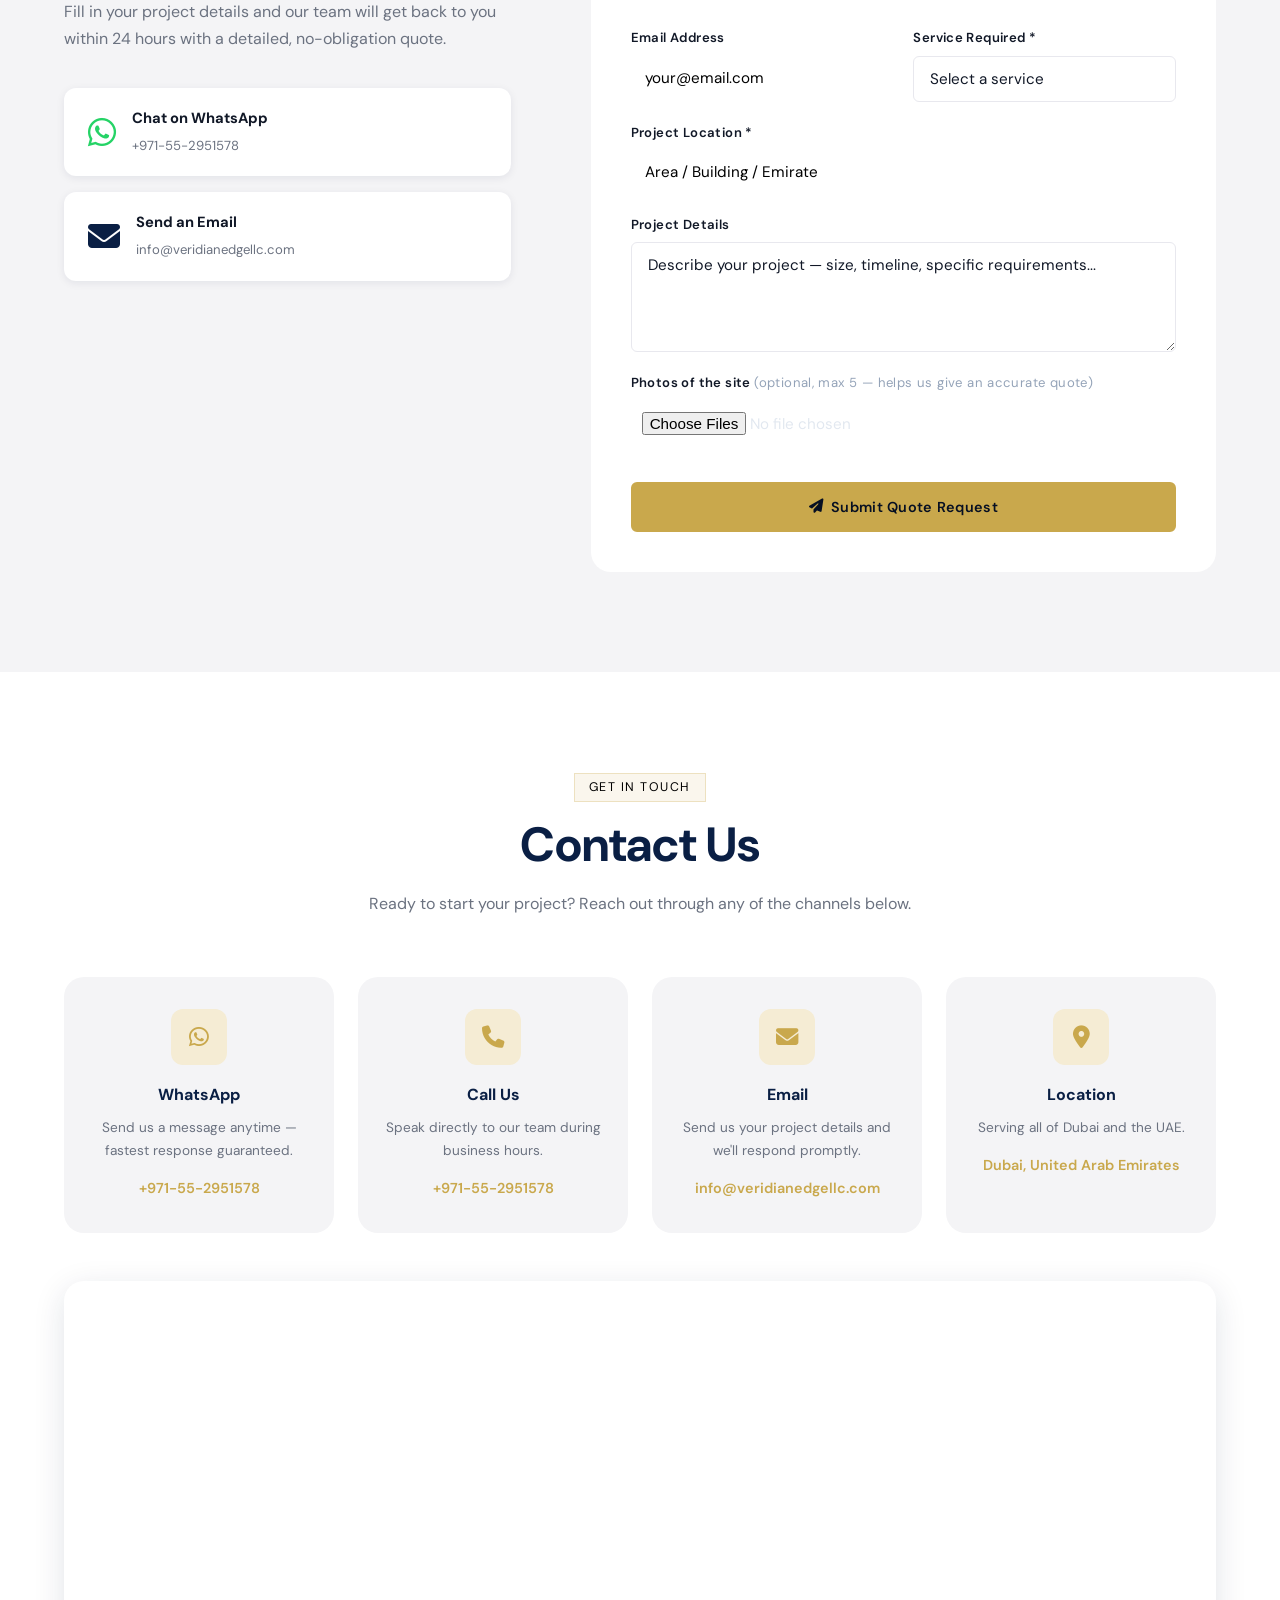
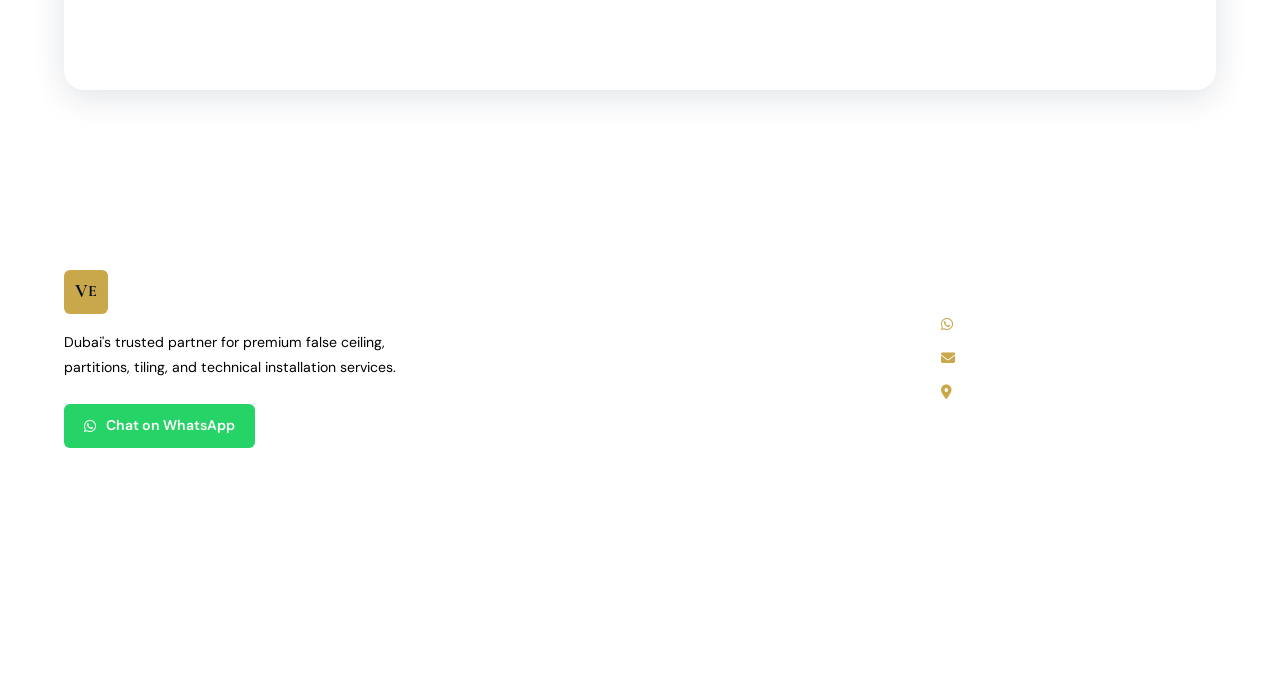
==== commit df626210: "Add files via upload" ====
--- a/index.html
+++ b/index.html
@@ -11,10 +11,15 @@
   <meta property="og:type" content="website" />
   <meta property="og:url" content="https://veridianedgellc.com" />
   <title>Veridian Edge Technical Services LLC | Dubai, UAE</title>
+  <!-- Shared design system (Phase 1) — tokens + components, must load BEFORE style.css
+       so legacy rules can keep cascading on top, and before any inline styles so
+       components consuming --ve-* variables resolve correctly. -->
+  <link rel="stylesheet" href="assets/design-tokens.css" />
+  <link rel="stylesheet" href="assets/components.css" />
   <link rel="stylesheet" href="style.css" />
   <link rel="preconnect" href="https://fonts.googleapis.com" />
   <link rel="preconnect" href="https://fonts.gstatic.com" crossorigin />
-  <link href="https://fonts.googleapis.com/css2?family=Cormorant+Garamond:wght@400;500;600;700&family=DM+Sans:wght@300;400;500;600&display=swap" rel="stylesheet" />
+  <link href="https://fonts.googleapis.com/css2?family=Cormorant+Garamond:wght@400;500;600;700&family=DM+Sans:wght@300;400;500;600;700&family=DM+Mono:wght@400;500&display=swap" rel="stylesheet" />
   <link rel="stylesheet" href="https://cdnjs.cloudflare.com/ajax/libs/font-awesome/6.5.0/css/all.min.css" />
 </head>
 <body>
@@ -37,6 +42,9 @@
         <a href="#services" class="nav-link">Services</a>
         <a href="#portfolio" class="nav-link">Portfolio</a>
         <a href="#contact" class="nav-link">Contact</a>
+        <a href="portal.html" class="nav-link" title="Customer portal — sign in to see your quotes and messages">
+          <i class="fas fa-user-lock" aria-hidden="true"></i> Portal
+        </a>
         <a href="#quote" class="nav-cta">Get a Quote</a>
       </nav>
       <button class="hamburger" id="hamburger" aria-label="Toggle menu">
@@ -586,6 +594,7 @@
             <li><a href="#portfolio">Portfolio</a></li>
             <li><a href="#quote">Get a Quote</a></li>
             <li><a href="#contact">Contact</a></li>
+            <li><a href="portal.html">Customer Portal</a></li>
           </ul>
         </div>
         <div class="footer-col">
--- a/style.css
+++ b/style.css
@@ -1343,3 +1343,188 @@
   .filter-btn { padding: 7px 16px; font-size: 0.8rem; }
   .quote-form-wrap { padding: 24px; }
 }
+
+/* ============================================================
+   PHASE 1 — VISUAL EVOLUTION OVERRIDES  (v1.0)
+   ------------------------------------------------------------
+   These rules layer on TOP of the legacy stylesheet above.
+   - We don't delete anything: existing selectors still work.
+   - We refine shadows, borders, focus rings, transitions,
+     spacing rhythm, and motion curves so the public site feels
+     polished and matches the wabot dashboard surface.
+   - All values come from /assets/design-tokens.css so a future
+     phase can re-skin by swapping one file.
+   Safe rollback = comment out this block.
+   ============================================================ */
+
+/* ── Body: slightly warmer neutral, better text rendering ────── */
+body {
+  color: var(--ve-text-primary);
+  background: var(--ve-surface-page);
+  -webkit-font-smoothing: antialiased;
+  -moz-osx-font-smoothing: grayscale;
+  text-rendering: optimizeLegibility;
+}
+
+/* ── Focus ring for every interactive element — accessibility ── */
+a:focus-visible,
+button:focus-visible,
+input:focus-visible,
+select:focus-visible,
+textarea:focus-visible,
+.btn:focus-visible,
+.nav-cta:focus-visible,
+.filter-btn:focus-visible {
+  outline: none;
+  box-shadow: var(--ve-ring-focus);
+  border-radius: var(--ve-radius-sm);
+}
+
+/* ── Buttons: unified elevation + motion curve ───────────────── */
+.btn,
+.nav-cta,
+.hero-actions .btn {
+  transition:
+    transform var(--ve-dur-quick) var(--ve-ease-out),
+    background var(--ve-dur-base) var(--ve-ease-out),
+    box-shadow var(--ve-dur-base) var(--ve-ease-out),
+    color var(--ve-dur-base) var(--ve-ease-out);
+  box-shadow: var(--ve-elev-1);
+  letter-spacing: 0.02em;
+}
+.btn:hover,
+.nav-cta:hover {
+  box-shadow: var(--ve-elev-2);
+  transform: translateY(-1px);
+}
+.btn:active,
+.nav-cta:active {
+  transform: translateY(0);
+  box-shadow: var(--ve-elev-1);
+}
+
+/* Primary CTA — subtle gold underglow on hover */
+.btn-primary:hover,
+.nav-cta:hover {
+  box-shadow: var(--ve-elev-2), 0 0 0 1px rgba(201,168,76,0.25);
+}
+
+/* ── Cards: consistent elevation + border + lift on hover ────── */
+.service-card,
+.portfolio-item,
+.testimonial-card,
+.why-card,
+.quote-form-wrap,
+.stats-card,
+.process-step,
+.contact-card {
+  border: 1px solid var(--ve-border-subtle);
+  box-shadow: var(--ve-elev-1);
+  transition:
+    box-shadow var(--ve-dur-base) var(--ve-ease-out),
+    transform var(--ve-dur-base) var(--ve-ease-out),
+    border-color var(--ve-dur-base) var(--ve-ease-out);
+}
+.service-card:hover,
+.portfolio-item:hover,
+.testimonial-card:hover,
+.why-card:hover {
+  box-shadow: var(--ve-elev-3);
+  border-color: var(--ve-border-default);
+  transform: translateY(-3px);
+}
+
+/* ── Form fields: refined border + focus ring ────────────────── */
+input[type="text"],
+input[type="email"],
+input[type="tel"],
+input[type="number"],
+input[type="url"],
+input[type="search"],
+input[type="date"],
+input[type="time"],
+select,
+textarea {
+  border: 1px solid var(--ve-border-default);
+  border-radius: var(--ve-radius-sm);
+  padding: 12px 14px;
+  background: var(--ve-surface-card);
+  color: var(--ve-text-primary);
+  transition:
+    border-color var(--ve-dur-base) var(--ve-ease-out),
+    box-shadow var(--ve-dur-base) var(--ve-ease-out);
+}
+input:hover, select:hover, textarea:hover {
+  border-color: var(--ve-border-strong);
+}
+input:focus,
+select:focus,
+textarea:focus {
+  outline: none;
+  border-color: var(--ve-brand-400);
+  box-shadow: var(--ve-ring-focus);
+}
+::placeholder { color: var(--ve-text-muted); opacity: 1; }
+
+/* ── Section tag: small chip gets proper pill polish ─────────── */
+.section-tag {
+  background: rgba(201,168,76,0.10);
+  border: 1px solid rgba(201,168,76,0.28);
+  color: var(--ve-gold-600);
+  font-weight: var(--ve-fw-semi);
+  line-height: 1.4;
+  padding: 5px 14px;
+  border-radius: var(--ve-radius-pill);
+}
+
+/* ── Navigation: backdrop blur + elevated state on scroll ────── */
+.navbar {
+  backdrop-filter: saturate(140%) blur(10px);
+  -webkit-backdrop-filter: saturate(140%) blur(10px);
+  transition:
+    background var(--ve-dur-base) var(--ve-ease-out),
+    box-shadow var(--ve-dur-base) var(--ve-ease-out),
+    border-color var(--ve-dur-base) var(--ve-ease-out);
+}
+.navbar.scrolled {
+  box-shadow: var(--ve-elev-2);
+  border-bottom: 1px solid var(--ve-border-subtle);
+}
+
+/* ── Hero: give display type proper letter-spacing ───────────── */
+.hero-title,
+.section-title {
+  font-family: var(--ve-font-display);
+  letter-spacing: var(--ve-letter-tight);
+}
+
+/* ── Footer: use shared ink tokens for better contrast ───────── */
+.footer {
+  background: var(--ve-brand-900);
+  color: var(--ve-ink-300);
+}
+.footer a:hover { color: var(--ve-gold-400); }
+
+/* ── Scrollbar polish (WebKit) ───────────────────────────────── */
+::-webkit-scrollbar { width: 10px; height: 10px; }
+::-webkit-scrollbar-track { background: var(--ve-surface-sunken); }
+::-webkit-scrollbar-thumb {
+  background: var(--ve-ink-300);
+  border-radius: var(--ve-radius-pill);
+  border: 2px solid var(--ve-surface-sunken);
+}
+::-webkit-scrollbar-thumb:hover { background: var(--ve-ink-400); }
+
+/* ── Selection color matches brand ───────────────────────────── */
+::selection { background: rgba(30,58,138,0.20); color: var(--ve-brand-900); }
+
+/* ── Respect reduced motion across legacy animations ─────────── */
+@media (prefers-reduced-motion: reduce) {
+  *, *::before, *::after {
+    animation-duration: 0.01ms !important;
+    animation-iteration-count: 1 !important;
+    transition-duration: 0.01ms !important;
+    scroll-behavior: auto !important;
+  }
+}
+/* ======================= END PHASE 1 OVERRIDES =============== */
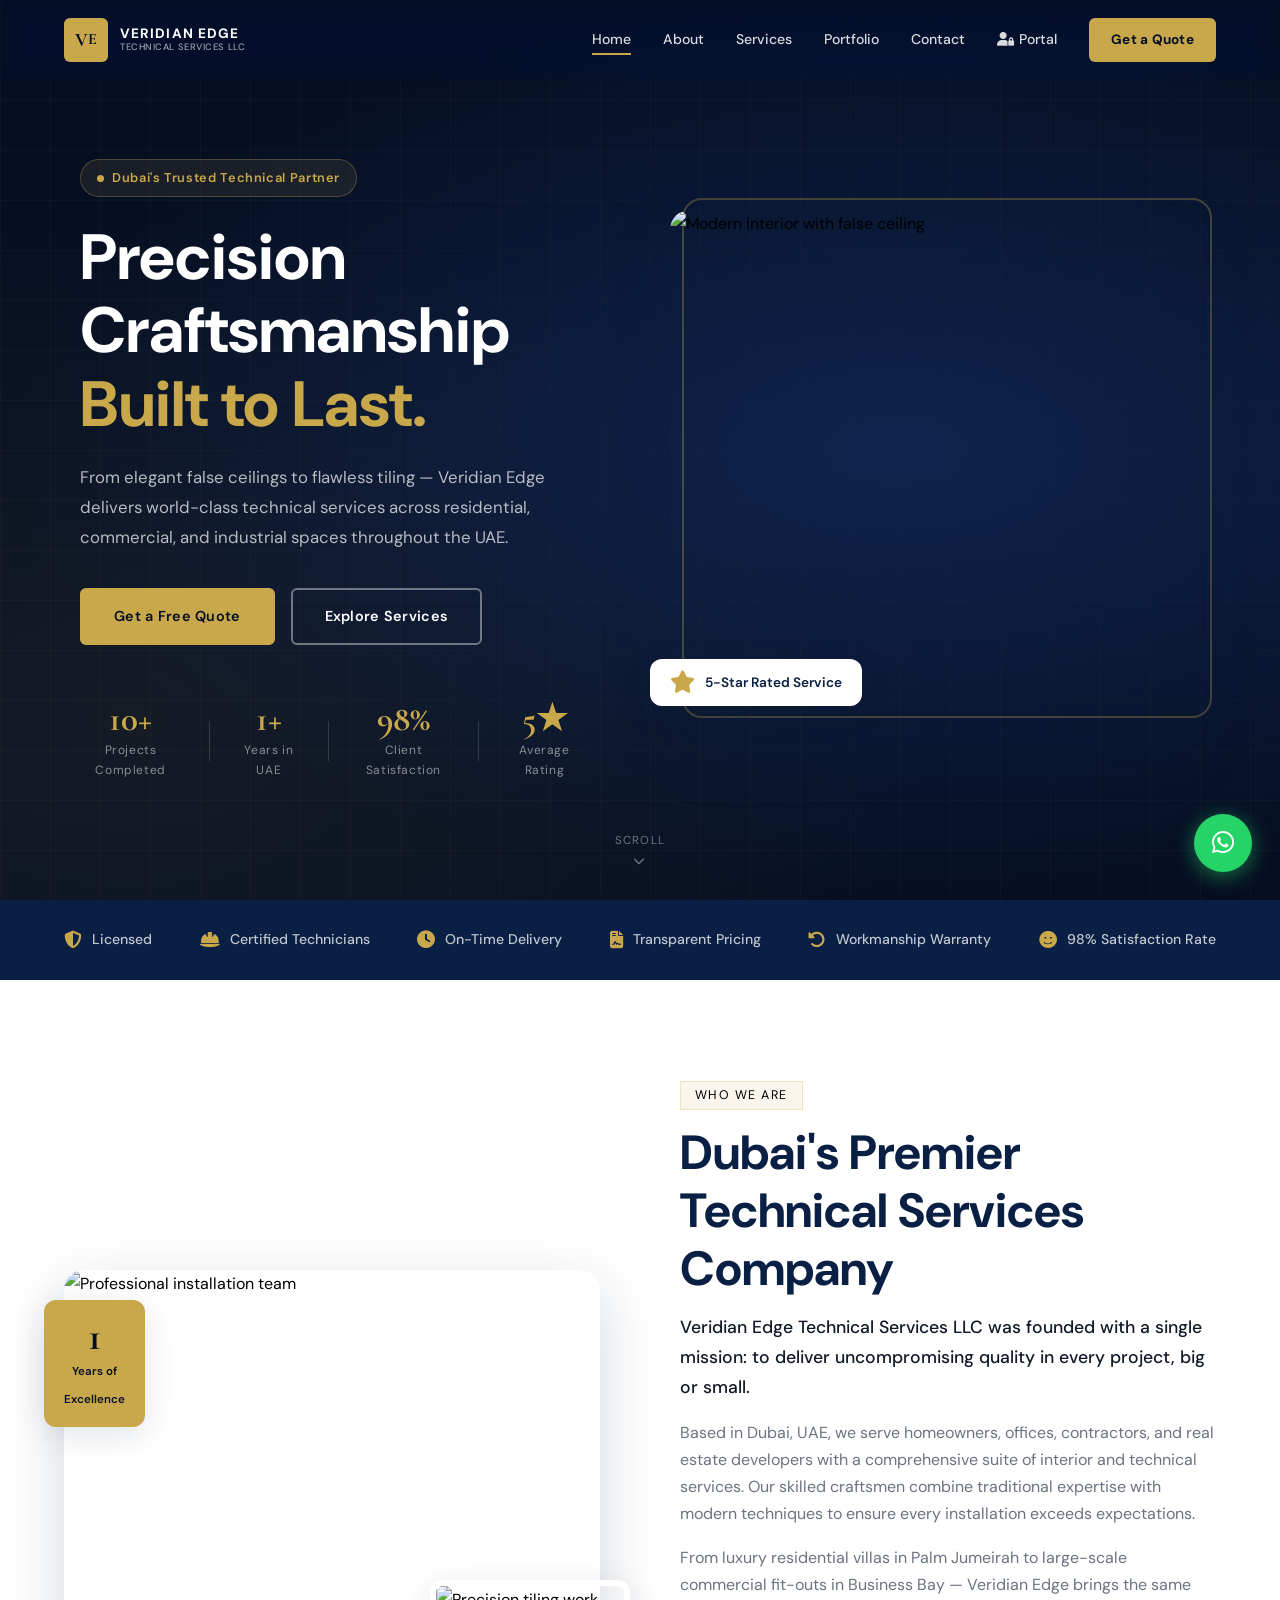
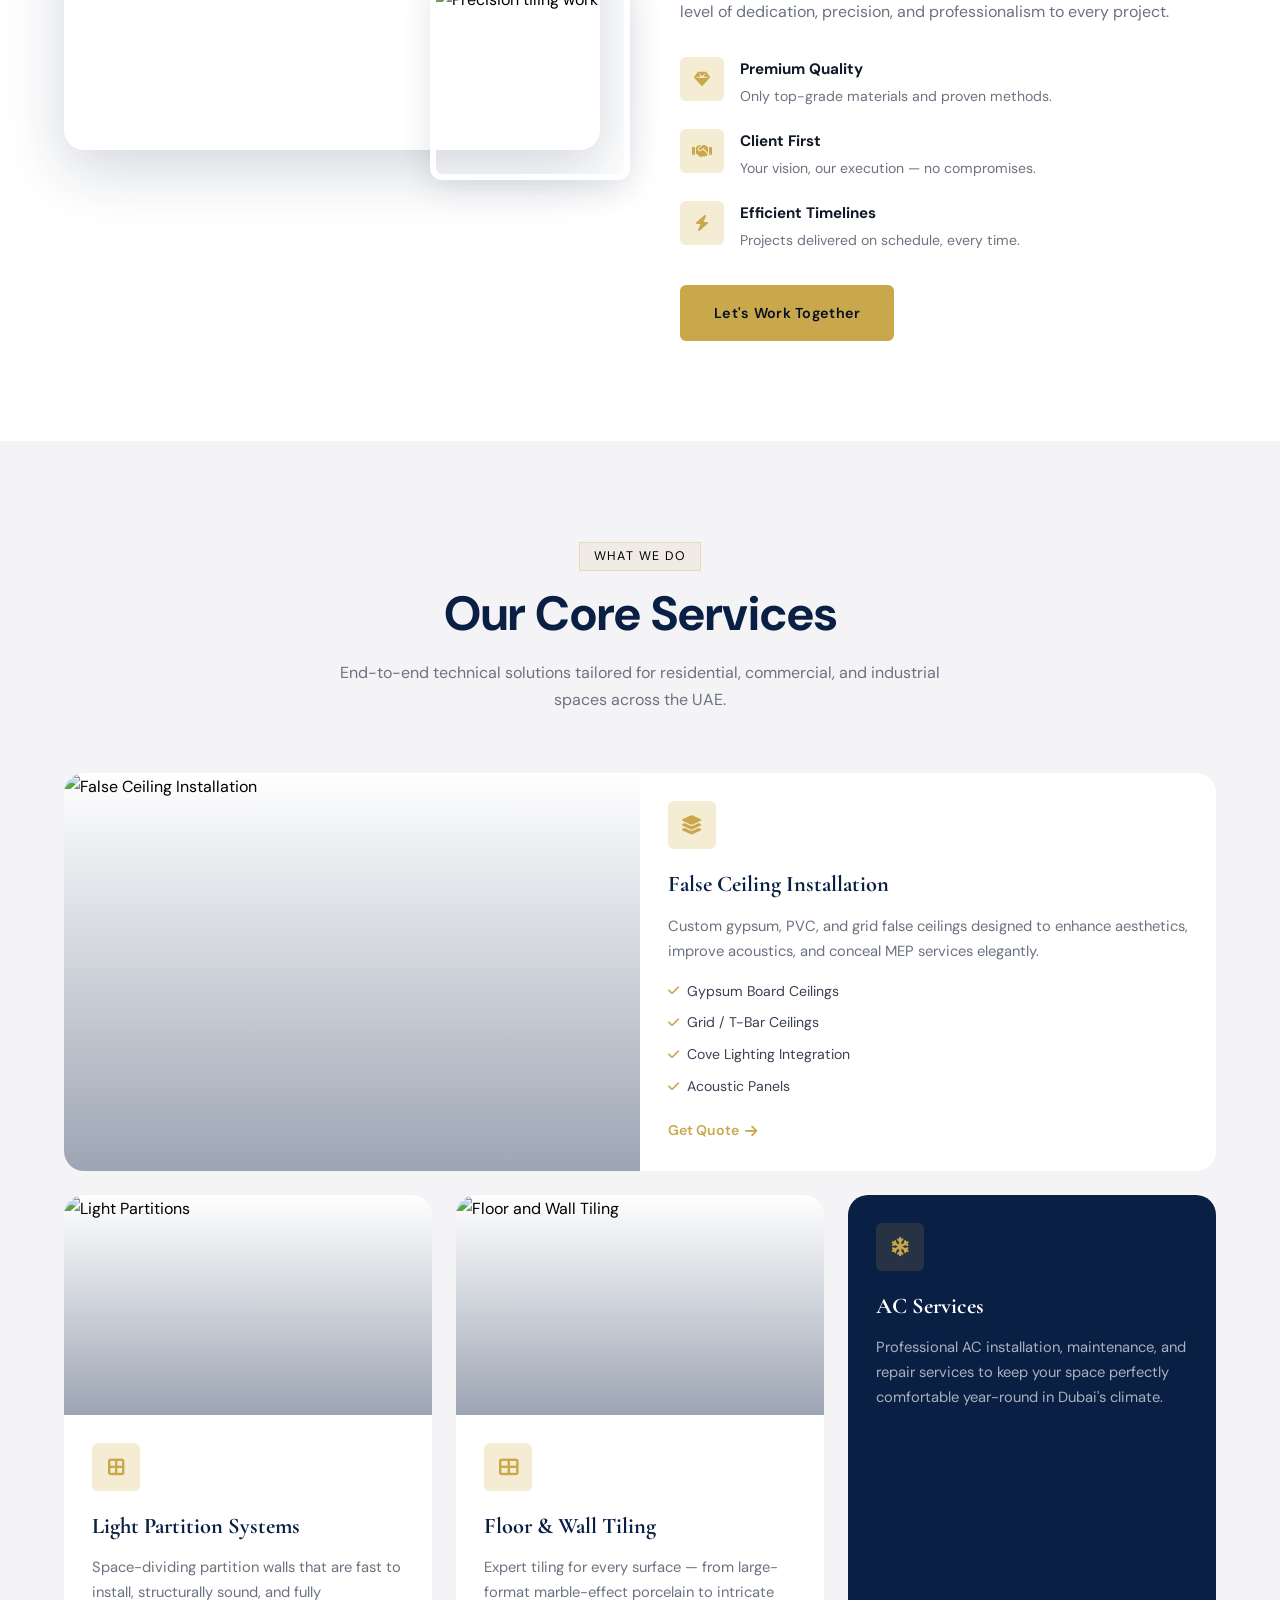
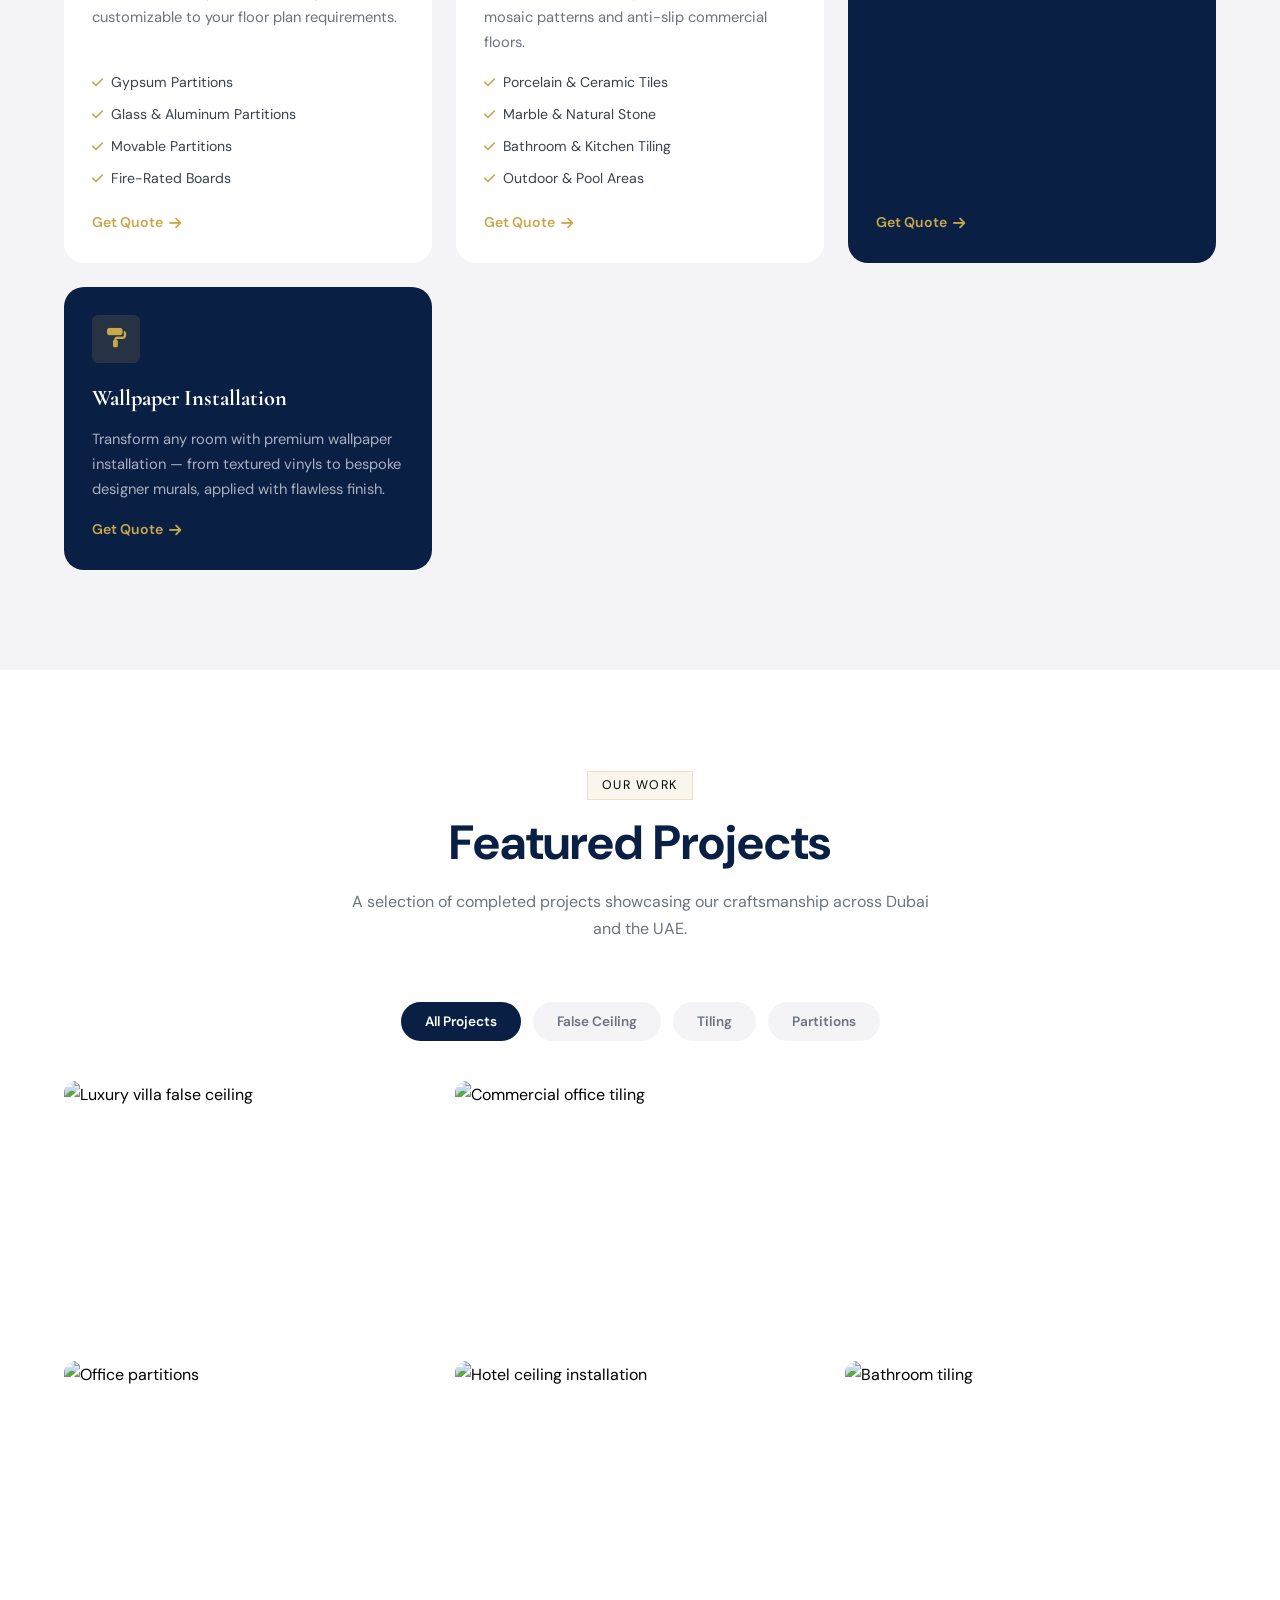
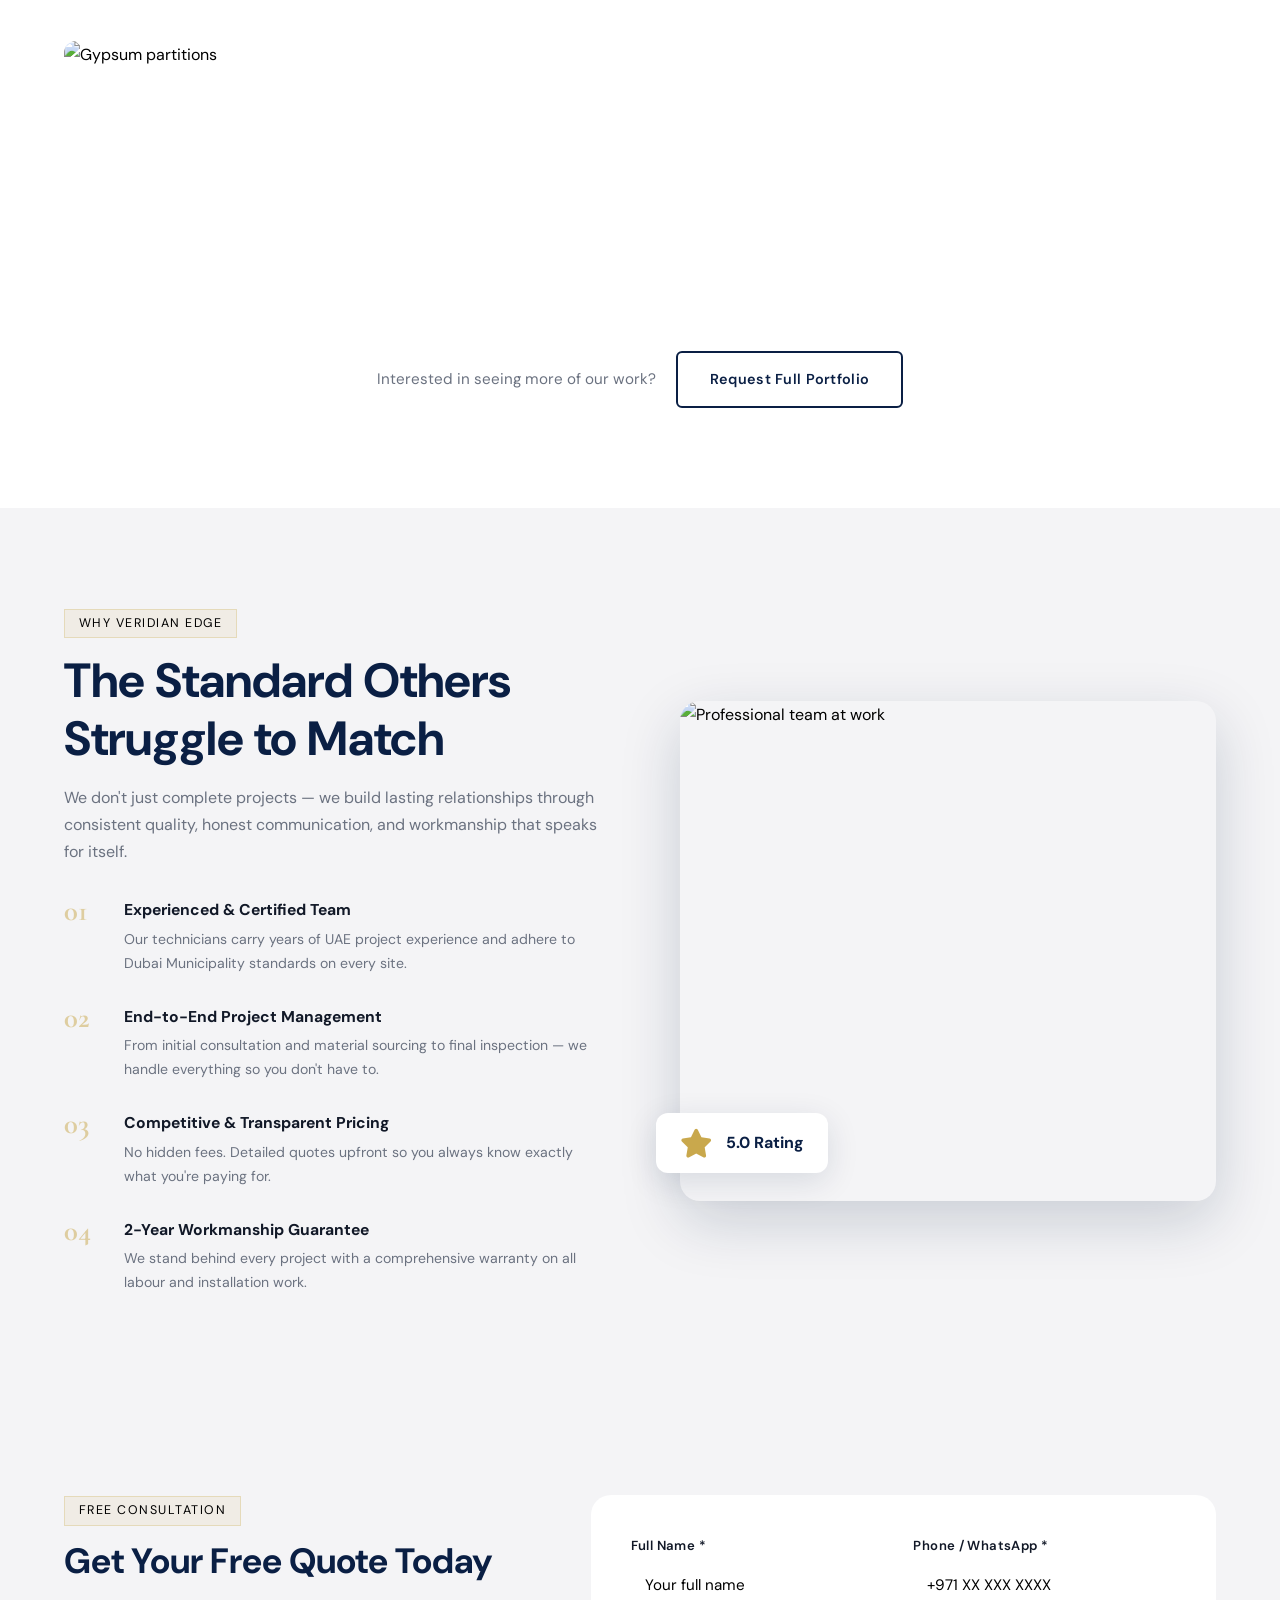
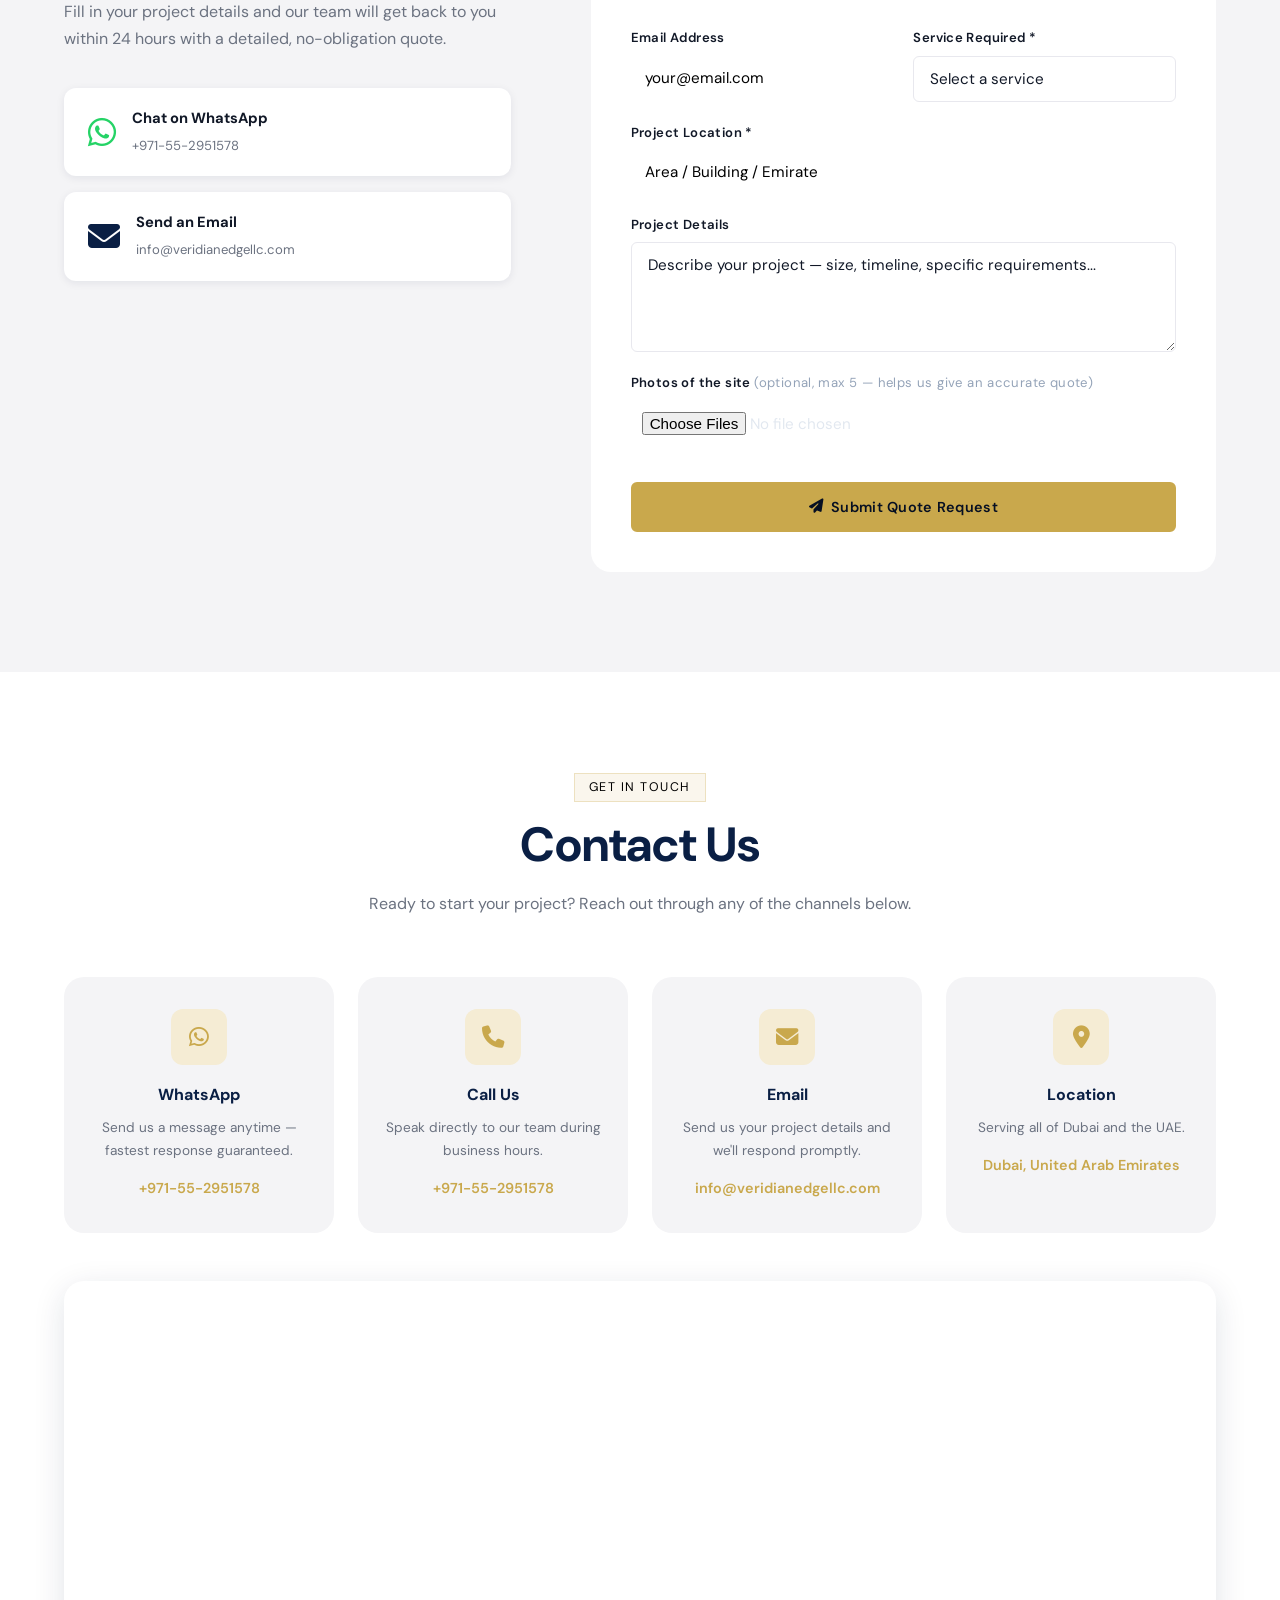
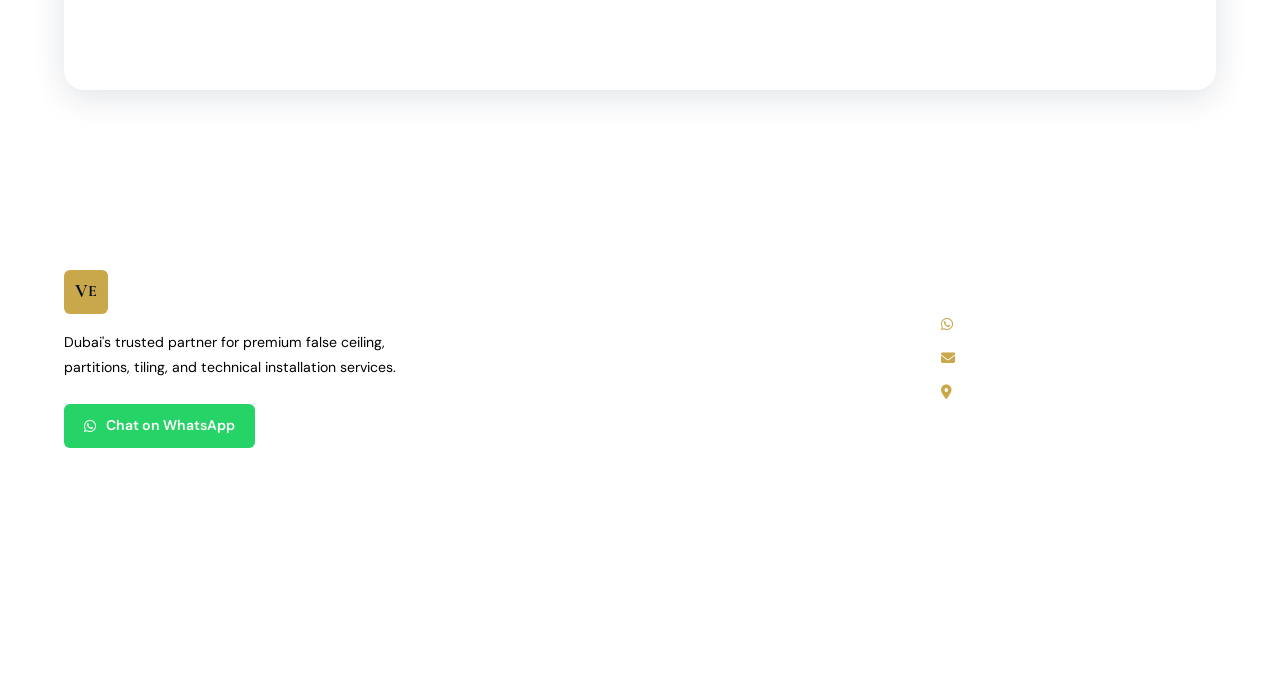
==== commit 7172a730: "Update index.html" ====
--- a/index.html
+++ b/index.html
@@ -79,12 +79,12 @@
       </div>
       <div class="hero-stats">
         <div class="stat">
-          <span class="stat-number">100+</span>
+          <span class="stat-number">10+</span>
           <span class="stat-label">Projects Completed</span>
         </div>
         <div class="stat-divider"></div>
         <div class="stat">
-          <span class="stat-number">2+</span>
+          <span class="stat-number">1+</span>
           <span class="stat-label">Years in UAE</span>
         </div>
         <div class="stat-divider"></div>
@@ -120,7 +120,7 @@
       <div class="trust-items">
         <div class="trust-item">
           <i class="fas fa-shield-halved"></i>
-          <span>Licensed & Insured</span>
+          <span>Licensed </span>
         </div>
         <div class="trust-item">
           <i class="fas fa-hard-hat"></i>
@@ -136,7 +136,7 @@
         </div>
         <div class="trust-item">
           <i class="fas fa-rotate-left"></i>
-          <span>2-Year Workmanship Warranty</span>
+          <span>Workmanship Warranty</span>
         </div>
         <div class="trust-item">
           <i class="fas fa-face-smile"></i>
@@ -158,7 +158,7 @@
             <img src="https://images.unsplash.com/photo-1556909114-f6e7ad7d3136?w=400&q=80" alt="Precision tiling work" />
           </div>
           <div class="about-experience-badge">
-            <span class="exp-number">2</span>
+            <span class="exp-number">1</span>
             <span class="exp-text">Years of<br/>Excellence</span>
           </div>
         </div>
